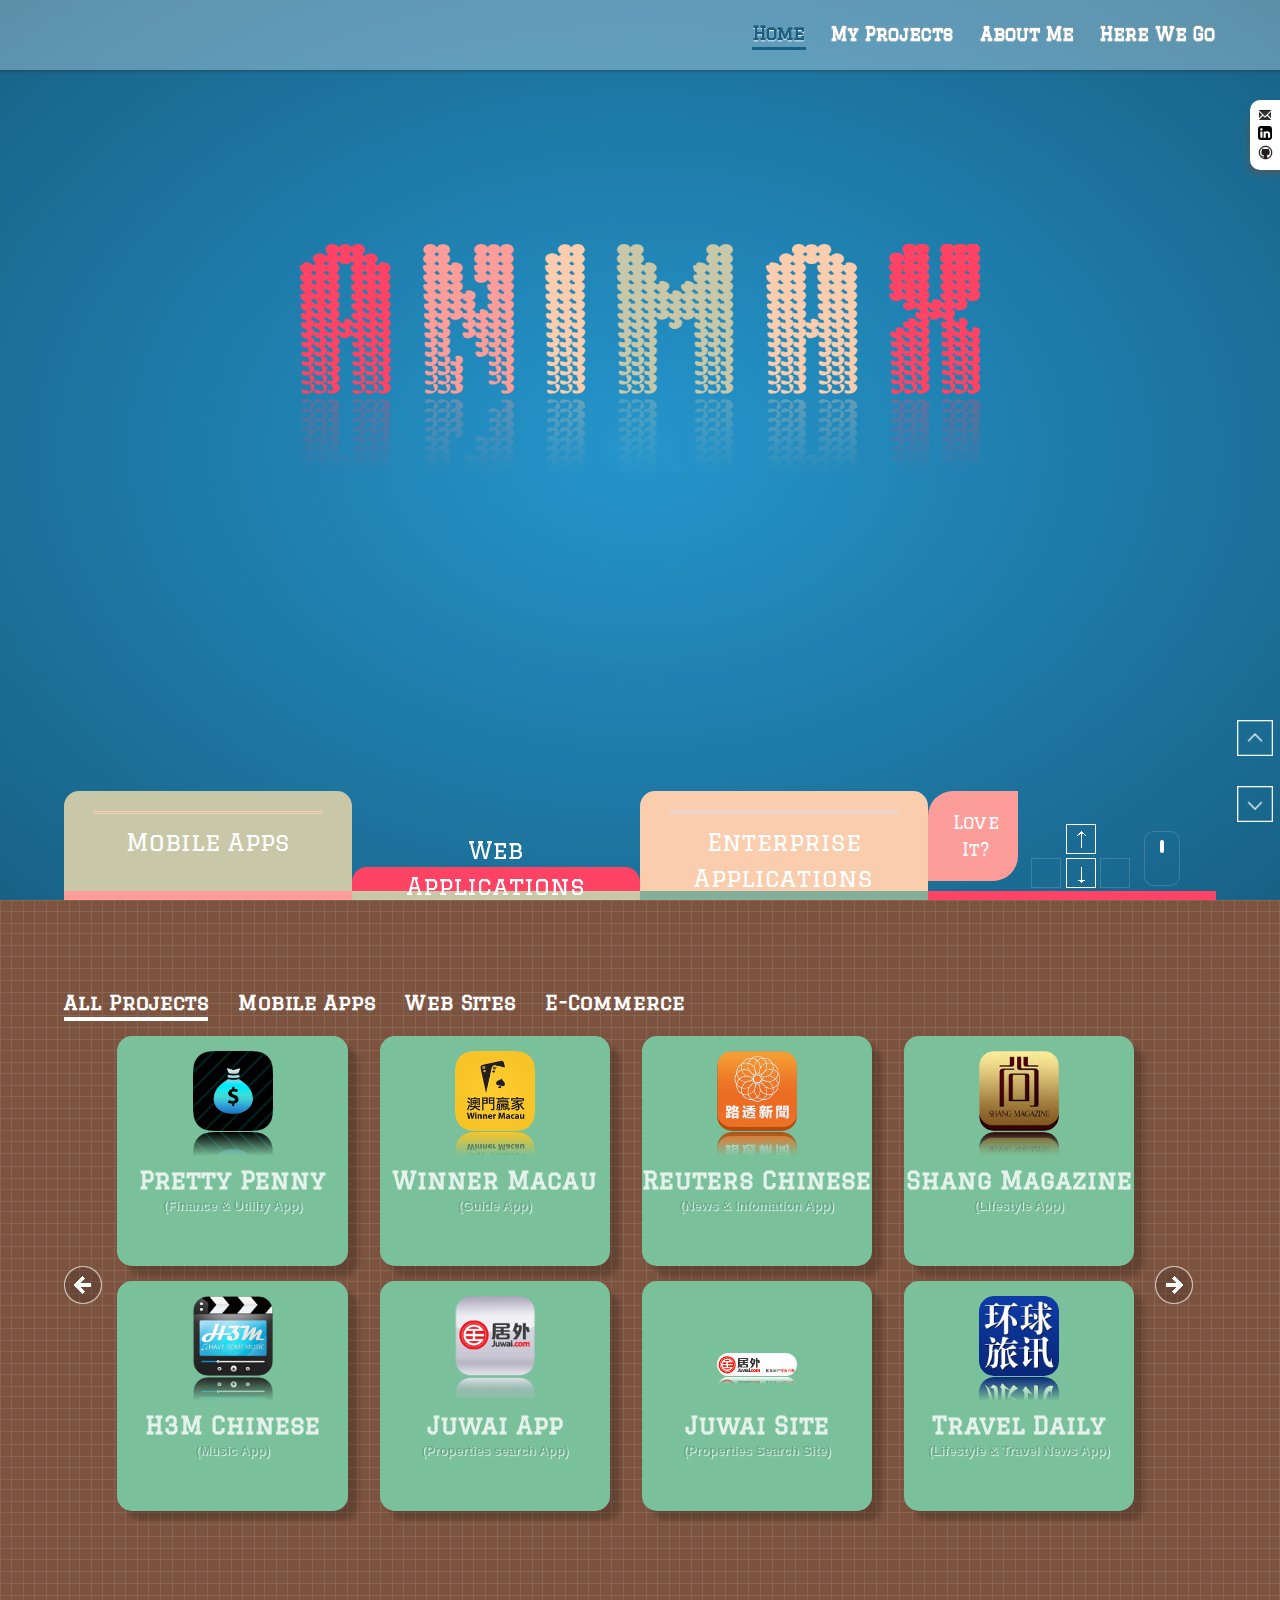
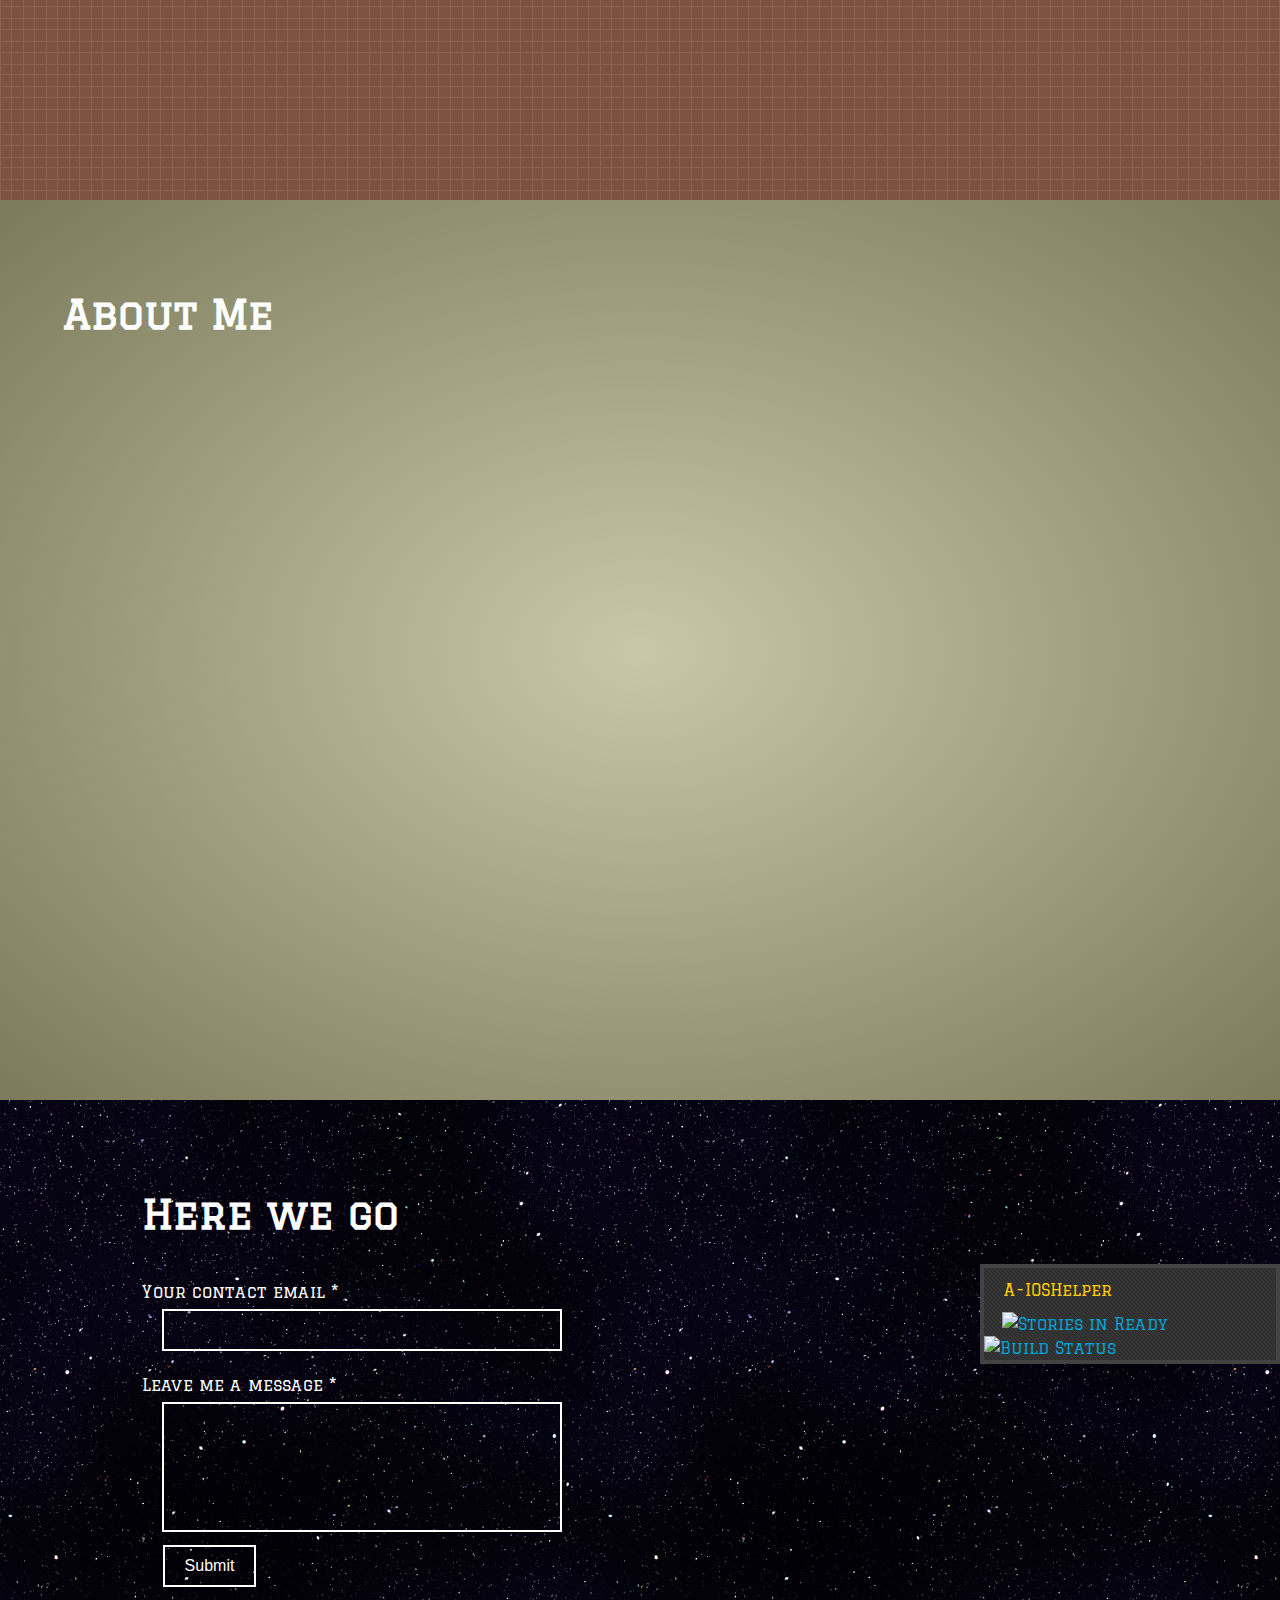
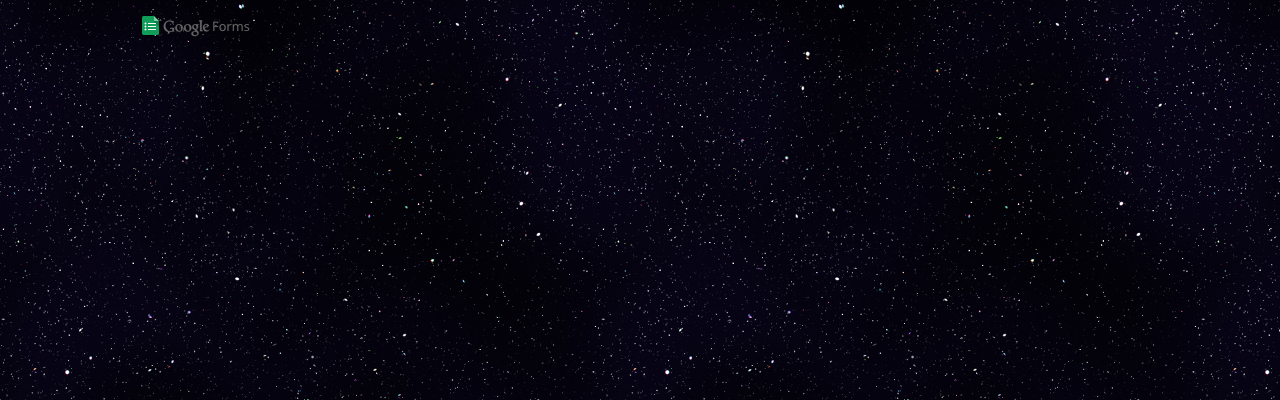
==== index.html @ 611e91fe "Update animaxx website" ====
<!-- Animax! -->
<!DOCTYPE html>
<html>

<head>
    <meta charset="utf-8">
    <title>Animax!</title>
    <meta name="description" content="Software Developer, Animax's individual site">
    <meta name="keywords" content="Developer, iOS, PHP, Asp.net, C#">
    <meta name="viewport" content="width=device-width, initial-scale=1, maximum-scale=1">
    <meta name="author" content="Animax!" />
	
    <link rel="stylesheet" href="css/main.css">
    <link rel="shortcut icon" href="favicon.ico" />

    <script src="js/jquery-1.11.1.min.js"></script>
    <script src="js/jquery.mousewheel.min.js"></script>
    <script src="js/jquery.mixitup.min.js"></script>
    <script src="js/jquery.scrollto.min.js"></script>

    <script src="js/waypoints.min.js"></script>

    <script src="js/main.js"></script>
</head>

<body class="desktop">
    <div id="page-body">
        <header id="page-header">
            <div class="header-bar">
                <div class="container">
                    <div id="thumb-photo" class="animation">
                        <img src="img/thumb.jpg" alt="&#9786">
                    </div>
                    <nav id="site-nav">
                        <ul>
                            <li><a href="#home">Home</a>
                            </li>
                            <li><a href="#works">My Projects</a>
                            </li>
                            <li><a href="#about">About Me</a>
                            </li>
                            <li><a href="#herewego">Here We Go</a>
                            </li>
                        </ul>
                    </nav>
                </div>
            </div>
        </header>
        <section id="home">
            <div class="content">
                <div class="hi">
                    <div class="AnimatrixImage animation">
                        &nbsp;
                    </div>
                    <div class="words animation">
                        &nbsp;&nbsp;
                        <!-- Ur, let me think about a sentence here... -->
                    </div>
                    <div class="clear">
                    </div>
                </div>
                <div class="clear">
                </div>
                <div class="bottomColor">
                    <div class="item animation ItemA">
                        <div class="words">
                            Mobile Apps
                        </div>
                    </div>
                    <div class="item animation ItemB">
                        <div class="words">
                            Web Applications
                        </div>
                    </div>
                    <div class="item animation ItemC">
                        <div class="words">
                            Enterprise Applications
                        </div>
                    </div>
                    <div class="item animation ItemD">
                        <div class="item2">
                            <div class="likeConver">
                               Love It?
                            </div>
                            <div id="fb-root">
                            </div>
                        </div>
                        <div class="animation mouseIcon">
                            &nbsp;
                        </div>
                    </div>
                    <br>
                    <div class="item bottonItemA">
                    </div>
                    <div class="item bottonItemB">
                    </div>
                    <div class="item bottonItemC">
                    </div>
                    <div class="item bottonItemD">
                    </div>
                </div>
            </div>
        </section>
        <section id="works">
            <div class="content">
                <div class="category">
                    <h2 class="filter" data-filter="all"> All Projects </h2>
                    <h2 class="filter" data-filter="category_apps"> Mobile Apps </h2>
                    <h2 class="filter" data-filter="category_webs"> Web Sites </h2>
                    <h2 class="filter" data-filter="category_ecoms"> E-Commerce </h2>
                    <br>
                    <div>
                        <div class="left-arrow">
                        </div>
                        <div class="category-content">
                            <ul class="project-menu">
								<li class="mix category_apps">
									<div link="#detail_pretty_penny">
										<span class="project-icon"><img src="img/Icon/pretty_penny.png"></span>
										<div class="project-content">
											<h2 class="project-main">Pretty Penny</h2>
											<h3 class="project-sub">(Finance & Utility App)</h3>
										</div>
									</div>
								</li>
                                <li class="mix category_apps">
                                    <div link="#detail_winnerMacau">
                                        <span class="project-icon"><img src="img/Icon/winnerMacau.png"></span>
                                        <div class="project-content">
                                            <h2 class="project-main">Winner Macau</h2>
                                            <h3 class="project-sub">(Guide App)</h3>
                                        </div>
                                    </div>
                                </li>
                                <li class="mix category_apps">
                                    <div link="#detail_reuters">
                                        <span class="project-icon"><img src="img/Icon/reuters.png"></span>
                                        <div class="project-content">
                                            <h2 class="project-main">Reuters Chinese</h2>
                                            <h3 class="project-sub">(News & Infomation App)</h3>
                                        </div>
                                    </div>
                                </li>
                                <li class="mix category_apps">
                                    <div link="#detail_shangmagazine">
                                        <span class="project-icon"><img src="img/Icon/shang.png"></span>
                                        <div class="project-content">
                                            <h2 class="project-main">Shang Magazine</h2>
                                            <h3 class="project-sub">(Lifestyle App)</h3>
                                        </div>
                                    </div>
                                </li>
                                <li class="mix category_apps">
                                    <div link="#detail_h3mchinese">
                                        <span class="project-icon"><img src="img/Icon/h3mChinese.png"></span>
                                        <div class="project-content">
                                            <h2 class="project-main">H3M Chinese</h2>
                                            <h3 class="project-sub">(Music App)</h3>
                                        </div>
                                    </div>
                                </li>
                                <li class="mix category_apps">
                                    <div link="#detail_juwaiapp">
                                        <span class="project-icon"><img src="img/Icon/juwai.png"></span>
                                        <div class="project-content">
                                            <h2 class="project-main">Juwai App</h2>
                                            <h3 class="project-sub">(Properties search App)</h3>
                                        </div>
                                    </div>
                                </li>
                                <li class="mix category_webs">
                                    <div link="#detail_juwaisite">
                                        <span class="project-icon"><img src="img/Icon/juwai_com_logo.png"></span>
                                        <div class="project-content">
                                            <h2 class="project-main">Juwai Site</h2>
                                            <h3 class="project-sub">(Properties Search Site)</h3>
                                        </div>
                                    </div>
                                </li>
                                <li class="mix category_apps">
                                    <div link="#detail_traveldaily">
                                        <span class="project-icon"><img src="img/Icon/TravelDaily.png"></span>
                                        <div class="project-content">
                                            <h2 class="project-main">Travel Daily</h2>
                                            <h3 class="project-sub">(Lifestyle & Travel News App)</h3>
                                        </div>
                                    </div>
                                </li>

                                <li class="mix category_apps">
                                    <div link="#detail_koreanapp">
                                        <span class="project-icon"><img src="img/Icon/KoreanNews.png"></span>
                                        <div class="project-content">
                                            <h2 class="project-main">Korean News</h2>
                                            <h3 class="project-sub">(News & Infomation App)</h3>
                                        </div>
                                    </div>
                                </li>

                                <li class="mix category_webs">
                                    <div link="#detail_voisbox">
                                        <span class="project-icon"><img src="img/Icon/voisbox_logo.png"></span>
                                        <div class="project-content">
                                            <h2 class="project-main">VoisBox Site</h2>
                                            <h3 class="project-sub">(Promotion Site)</h3>
                                        </div>
                                    </div>
                                </li>
                                <li class="mix category_apps">
                                    <div link="#detail_chinanews">
                                        <span class="project-icon"><img src="img/Icon/chinaTopNews.png"></span>
                                        <div class="project-content">
                                            <h2 class="project-main">Chinese News</h2>
                                            <h3 class="project-sub">(News App)</h3>
                                        </div>
                                    </div>
                                </li>
                                <li class="mix category_ecoms">
                                    <div link="#detail_paranellosite">
                                        <span class="project-icon"><img src="img/Icon/paranello_logo.png"></span>
                                        <div class="project-content">
                                            <h2 class="project-main">Paranello</h2>
                                            <h3 class="project-sub">(E-Commerce Site)</h3>
                                        </div>
                                    </div>
                                </li>
                                <li class="mix category_ecoms">
                                    <div link="#detail_vateosite">
                                        <span class="project-icon"><img src="img/Icon/vateo_logo.png"></span>
                                        <div class="project-content">
                                            <h2 class="project-main">Vateo</h2>
                                            <h3 class="project-sub">(E-Commerce Site)</h3>
                                        </div>
                                    </div>
                                </li>
                                <li class="mix category_webs">
                                    <div link="#detail_galaxyclub">
                                        <span class="project-icon"><img src="img/Icon/galaxy_club_logo.png"></span>
                                        <div class="project-content">
                                            <h2 class="project-main">Galaxy Club Site</h2>
                                            <h3 class="project-sub">(VIP Event Site)</h3>
                                        </div>
                                    </div>
                                </li>
                                <li class="mix category_webs">
                                    <div link="#detail_juwaiagent">
                                        <span class="project-icon"><img src="img/Icon/juwaagent_logo.png"></span>
                                        <div class="project-content">
                                            <h2 class="project-main">Juwai Agent</h2>
                                            <h3 class="project-sub">(Properties Agent Site)</h3>
                                        </div>
                                    </div>
                                </li>
                                <!--li class="mix category_webs">
						<div link="#test01">
							<span class="project-icon"><img src="img/Icon/goQ_logo.png"></span>
							<div class="project-content">
								<h2 class="project-main">goQ Site</h2>
								<h3 class="project-sub">(Promotion Site)</h3>
							</div>
						</div>
						</li-->
                                <li class="mix category_ecoms">
                                    <div link="#detail_sambasite">
                                        <span class="project-icon"><img src="img/Icon/samba_logo.png"></span>
                                        <div class="project-content">
                                            <h2 class="project-main">Samba</h2>
                                            <h3 class="project-sub">(E-Commerce Site)</h3>
                                        </div>
                                    </div>
                                </li>
                                <li class="mix category_ecoms">
                                    <div link="#detail_gps4buy">
                                        <span class="project-icon"><img src="img/Icon/gps4buy_logo.png"></span>
                                        <div class="project-content">
                                            <h2 class="project-main">GPS 4 Buy</h2>
                                            <h3 class="project-sub">(E-Commerce Site)</h3>
                                        </div>
                                    </div>
                                </li>
                                <li class="mix category_apps">
                                    <div link="#detail_h3mkorean">
                                        <span class="project-icon"><img src="img/Icon/h3mkorean.png"></span>
                                        <div class="project-content">
                                            <h2 class="project-main">H3M Korean</h2>
                                            <h3 class="project-sub">(Music App)</h3>
                                        </div>
                                    </div>
                                </li>
                            </ul>
                        </div>
                        <div class="right-arrow">
                        </div>
                    </div>
                </div>
            </div>
        </section>
        <section id="about">
            <div class="content">
                <h1>About Me</h1>
                <div>
                    <ul class="about-menu">
                        <li action-area="animax-area" style="display:none;">
                           <a href="#">
                           <span class="about-icon">Animax</span>
                            <div class="about-content">
                                <h2 class="about-main">Developer</h2>
                                <h3 class="about-sub">C#, Objective-C, PHP, Android</h3>
                            </div>
                            </a>
                        </li>
                    </ul>
                    <div id="resume-chart-explain">
                        <span style="background-color: #2FBFBF"> &nbsp;&nbsp;&nbsp; </span> &nbsp;21% iOS - Objective-C
                        <br>
                        <span style="background-color: #FFCDAD"> &nbsp;&nbsp;&nbsp; </span> &nbsp;11% Android - Java
                        <br>
                        <span style="background-color: #186185"> &nbsp;&nbsp;&nbsp; </span> &nbsp;22% Asp.net - C#
                        <br>
                        <span style="background-color: #FC9D9A"> &nbsp;&nbsp;&nbsp; </span> &nbsp;18% PHP
                        <br>
                        <span style="background-color: #FE4365"> &nbsp;&nbsp;&nbsp; </span> &nbsp;20% HTML with JavaScript
                        <br>
                        <span style="background-color: #83AF9B"> &nbsp;&nbsp;&nbsp; </span> &nbsp;8% Other - CRM, Facebook Apps, etc
                        <br>
                    </div>
                    <canvas id="resume-chart" width="250" height="250"></canvas>
                </div>
                <div class="resume-display">
                    <div class="area animax-area" resume-start="2007" resume-end="2015">
                        <div class="resume-blocks">
                            <div class="block" resume-start="0" resume-last="1.1" resume-height="40">
                                <p class="resume-main">
                                    .Net Developer
                                </p>
                                <p class="resume-sub">
                                    Windows aplication
                                    <br>Windows mobile
                                    <br>
                                </p>
                            </div>
                            <div class="block" resume-start="1.1" resume-last="1.15" resume-height="70">
                                <p class="resume-main">
                                    .Net Developer
                                </p>
                                <p class="resume-sub">
                                    Asp.net (C#)
                                    <br>Storage Management System
                                    <br>For Factory
                                    <br>Office Automation System
                                </p>
                            </div>
                            <div class="block" resume-start="2.1" resume-last="1" resume-height="50" style="z-index: 1">
                                <p class="resume-main">
                                    My First Outsourcing Studio
                                </p>
                                <p class="resume-sub">
                                    Lightweight CRM, Office Automation System, Mobile Applications
                                </p>
                            </div>
                            <div class="block" resume-start="3" resume-last="0.6" resume-height="55" style="z-index: 1">
                                <p class="resume-main">
                                    Senior developer
                                </p>
                                <p class="resume-sub">
                                    <br>Asp.net, IOS
                                </p>
                            </div>
                            <div class="block" resume-start="2.6" resume-last="1.2" resume-height="100">
                                <p class="resume-main">
                                    Open source project
                                    <br>PHP Framework
                                </p>
                                <p class="resume-sub">
                                    <a href="https://github.com/Animaxx/TF-PHP">TF-Framework</a>
                                </p>
                            </div>
                            <div class="block" resume-start="3.6" resume-last="3" resume-height="45" style="z-index: 10">
                                <p class="resume-main">
                                    Tech team leader and developer
                                </p>
                                <p class="resume-sub">
                                    <br>Developed iOS, Asp.net, PHP Applications in outsourcing company
                                    <br>
                                </p>
                            </div>
                            <div class="block" resume-start="4.9" resume-last="2.3" resume-height="70" style="z-index: 9">
                                <p class="resume-main">
                                    Animax Studio
                                </p>
                                <p class="resume-sub">
                                    iOS & Android Mobile Apps, Enterprise Systems, and Web applications
                                </p>
                            </div>
                            <div class="block" resume-start="6.6" resume-last="1.48" resume-height="40" style="z-index: 10">
                                <p class="resume-main">
                                    Taking Master's degree in US
                                </p>
                                <p class="resume-sub">
                                    Information Technology and Management (ITM) 
                                </p>
                            </div>
                            <div class="block" resume-start="7.0" resume-last="1.08" resume-height="94" style="z-index: 1">
                                <p class="resume-main">
                                    Open source projects
                                </p>
                                <p class="resume-sub">
                                   <a href="https://github.com/Animaxx/A-IOSHelper">A IOS Helper</a>
                                </p>
                            </div>
                        </div>
                        <div class="resume-points">
                        </div>
                    </div>
                </div>
            </div>
        </section>
        <section id="herewego">
            <div class="content">
                <div class="content">
                    <h1>Here we go</h1>
                    <div class="content_form">
                        <div class="leftArea">
                            <div id="googleForm_thanks">
                                The message already submited. <br />
                                Thank you for contact me :)
                            </div>
                            <form action="https://docs.google.com/forms/d/1yEC801BIWiRsrRtVxoDavR455yiQUUojUEimQPjg4wM/formResponse" method="POST" id="ss-form" onsubmit="return submitGoogleForm(this);" target="googleForm_iframe">
                                <ol role="list" class="ss-question-list" style="padding-left: 0">
                                    <div class="ss-form-question errorbox-good" role="listitem">
                                        <div dir="ltr" class="ss-item ss-item-required ss-text"><div class="ss-form-entry">
                                            <label class="ss-q-item-label" for="entry_1172214625"><div class="ss-q-title">Your contact email
                                                <label for="itemView.getDomIdToLabel()" aria-label="(Required field)"></label>
                                                <span class="ss-required-asterisk" aria-hidden="true">*</span></div>
                                                <div class="ss-q-help ss-secondary-text" dir="ltr"></div></label>
                                                <input type="email" name="entry.1172214625" value="" class="ss-q-short" id="entry_1172214625" dir="auto" aria-label="Email  Please enter your email address :)" aria-required="true" required="" title="Please enter your email address :)">
                                            </div></div></div> <div class="ss-form-question errorbox-good" role="listitem">
                                            <div dir="ltr" class="ss-item ss-item-required ss-paragraph-text"><div class="ss-form-entry">
                                                <label class="ss-q-item-label" for="entry_1380897247"><div class="ss-q-title">Leave me a message 
                                                    <label for="itemView.getDomIdToLabel()" aria-label="(Required field)"></label>
                                                    <span class="ss-required-asterisk" aria-hidden="true">*</span></div>
                                                    <div class="ss-q-help ss-secondary-text" dir="ltr"></div></label>
                                                    <textarea name="entry.1380897247" rows="8" cols="0" class="ss-q-long" id="entry_1380897247" dir="auto" aria-label="Leave me a message" aria-required="true" required=""></textarea>
                                                </div></div></div>
                                                <input type="hidden" name="draftResponse" value="[,,&quot;0&quot;]">
                                                <input type="hidden" name="pageHistory" value="0">
                                                <input type="hidden" name="fbzx" value="0">

                                                <div class="ss-item ss-navigate"><table id="navigation-table"><tbody><tr><td class="ss-form-entry goog-inline-block" id="navigation-buttons" dir="ltr">
                                                    <input type="submit" name="submit" value="Submit" id="ss-submit" class="jfk-button jfk-button-action ">
                                                    </td>
                                                </tr>
                                            </tbody>
                                        </table>
                                    </div>
                                    </ol>
                            </form>
                            <div class="google_form_logo"><img src="img/forms_logo_small_dark.png"></div>
                            <div id="submit_area"><iframe name="googleForm_iframe" id="googleForm_iframe" style="display:none;"></iframe></div>
                        </div>
                        <div class="rightArea">
                            <div class="iosHelperBox animation">
                                <div class="title">A-IOSHelper
                                </div>
                                <div class="extensionBoxs">
                                    <span> &nbsp;&nbsp;
                                    <a href="http://waffle.io/animaxx/a-ioshelper" target="_blank"><img src="https://badge.waffle.io/animaxx/a-ioshelper.svg?label=ready&amp;title=Ready" alt="Stories in Ready"></a>
                                    <a href="https://travis-ci.org/Animaxx/A-IOSHelper" target="_blank"><img src="https://travis-ci.org/Animaxx/A-IOSHelper.svg?branch=master" alt="Build Status"></a>
                                    </span>
                                </div>
                                <p class="content animation">This is a scaffold library and the aid of the project is providing all foundation functions for IOS developer to build app easier. 
                                </p>
                                <div class="buttonBoxs animation">
                                    <a href="https://github.com/Animaxx/A-IOSHelper">View On GitHub</a>
                                    <a href="http://animaxx.github.io/A-IOSHelper/">View On Page Site</a>
                                </div>
                            </div>
                        </div>
                    </div>
                </div>
            </div>
        </section>
    </div>
    <div id="sideBar">
        <div class="email">
        </div>
        <div class="linkedin">
        </div>
        <div class="github">
        </div>
    </div>
    <div id="sideNav">
        <div class="animation arrowUp" >
        </div>
        <div class="animation arrowDown">
        </div>
    </div>
    <div id="detail-container">
    </div>
    <div id="black-background">
        <div id="display-container">
        </div>
        <div id="close">
        </div>
    </div>
    <script>
        (function (i, s, o, g, r, a, m) {
            i['GoogleAnalyticsObject'] = r;
            i[r] = i[r] || function () {
                (i[r].q = i[r].q || []).push(arguments)
            }, i[r].l = 1 * new Date();
            a = s.createElement(o), m = s.getElementsByTagName(o)[0];
            a.async = 1;
            a.src = g;
            m.parentNode.insertBefore(a, m)
        })(window, document, 'script', '//www.google-analytics.com/analytics.js', 'ga');
        ga('create', 'UA-43576302-1', 'animaxapps.appspot.com');
        ga('send', 'pageview');
    </script>
</body>

</html>
---- css/main.css ----
/* Author: Animax */

/****** Font **********/

@font-face {
    font-family: 'Press Start 2P';
    font-style: normal;
    font-weight: 400;
    src: local('Press Start 2P'), local('PressStart2P-Regular'), url(../font/PressStart2P-Regular.woff) format('woff');
}
@font-face {
    font-family: 'Graduate';
    font-style: normal;
    font-weight: 400;
    src: local('Graduate'), local('Graduate-Regular'), url(../font/Graduate.woff) format('woff');
}
/****** Global **********/

html {
    font-size: 100%;
    -webkit-text-size-adjust: 100%;
    -ms-text-size-adjust: 100%;
}
body {
    margin: 0;
    -moz-user-select: none;
    -webkit-user-select: none;
    -ms-user-select: none;
    -khtml-user-select: none;
    user-select: none;
}
a:focus {
    outline: thin dotted;
}
a:hover,
a:active {
    outline: 0;
}
h1 {
    font-size: 2em;
    margin: 0.67em 0;
}
h2 {
    font-size: 1.5em;
    margin: 0.83em 0;
}
h3 {
    font-size: 1.17em;
    margin: 1em 0;
}
h4 {
    font-size: 1em;
    margin: 1.33em 0;
}
h5 {
    font-size: 0.83em;
    margin: 1.67em 0;
}
h6 {
    font-size: 0.75em;
    margin: 2.33em 0;
}
b,
strong {
    font-weight: bold;
}
p,
pre {
    margin: 1em 0;
}
pre {
    white-space: pre;
    white-space: pre-wrap;
    word-wrap: break-word;
}
q {
    quotes: none;
}
q:before,
q:after {
    content: '';
    content: none;
}
small {
    font-size: 75%;
}
sub,
sup {
    font-size: 75%;
    line-height: 0;
    position: relative;
    vertical-align: baseline;
}
sup {
    top: -0.5em;
}
sub {
    bottom: -0.25em;
}
menu,
ol,
ul {
    padding: 0 0 0 40px;
}
nav ul,
nav ol {
    list-style: none;
    list-style-image: none;
}
img {
    border: 0;
    -ms-interpolation-mode: bicubic;
}
svg:not(:root) {
    overflow: hidden;
}
figure {
    margin: 0;
}
form {
    margin: 0;
}
fieldset {
    border: 1px solid #c0c0c0;
    margin: 0 2px;
    padding: 0.35em 0.625em 0.75em;
}
button,
input,
select,
textarea {
    font-size: 100%;
    vertical-align: middle;
    margin: 0;
}
button,
input {
    line-height: normal;
}
button[disabled],
input[disabled] {
    cursor: default;
}
button::-moz-focus-inner,
input::-moz-focus-inner {
    border: 0;
    padding: 0;
}
textarea {
    overflow: auto;
    vertical-align: top;
}
table {
    border-collapse: collapse;
    border-spacing: 0;
}
* {
    -moz-box-sizing: border-box;
    -webkit-box-sizing: border-box;
    -ms-box-sizing: border-box;
    box-sizing: border-box;
}
body {
    background: #eee;
    font-family: 'Source Sans Pro', 'Helvetica Neue', Helvetica, Arial, sans-serif;
    font-size: 16px;
    line-height: 1.5;
    -webkit-font-smoothing: antialiased;
}
.hidding {
	display: none;
}
.showing {
	display: black;
}
.container {
    max-width: 1280px;
    width: 90%;
    margin: auto;
    padding: 0;
}
.container:before,
.container:after {
    content: "";
    display: table;
}
.container:after {
    clear: both;
}
.ie6 .container,
.ie7 .container {
    zoom: 1;
}
a {
    text-decoration: none;
    color: #00a1d3;
}
a:hover {
    color: #007aa0;
}
h1 {
    font-size: 40px;
    font-weight: 600;
    margin: 0;
    font-family: 'Graduate', cursive;
}
h2 {
    font-size: 42px;
    font-weight: 400;
    line-height: 1.4;
    color: #FFF;
    margin: 0 0 40px;
    font-family: 'Graduate', 'Leckerli One', cursive;
}
a:focus,
a:active {
    -moz-outline-style: none;
    outline: none;
}
:-moz-placeholder,
::-webkit-input-placeholder {
    color: #666;
    font-style: italic;
    font-weight: 300;
}
section {
    padding-top: 64px;
    min-height: 200px;
    margin-right: auto;
    margin-left: auto;
    font-family: Arial, Helvetica, sans-serif;
    overflow: hidden;
}
body.desktop {
    min-width: 1024px;
    overflow-y: hidden;
}
body.desktop section div.content {
    margin-right: auto;
    margin-left: auto;
    width: 90%;
    max-width: 1280px;
    min-width: 1024px;
}
.clear {
    clear: both;
}
.blurEffect {
    -webkit-filter: blur(1px);
    -moz-filter: blur(1px);
    -o-filter: blur(1px);
    -ms-filter: blur(1px);
    filter: blur(1px);
}
/****** Sidebar **********/

#sideBar {
    position: fixed;
    right: 0;
    top: 100px;
    width: 60px;
    height: 70px;
    margin-right: -30px;
    background-color: #FFF;
    overflow: hidden;
    border-radius: 10px 0 0 10px;
    padding: 8px;
    box-shadow: -7px 9px 10px -7px #565655;
    z-index: 1000;
}
#sideBar .email {
    width: 14px;
    height: 14px;
    background-image: url(../img/glyphicons-halflings.png);
    background-position: -72px 0px;
    cursor: pointer;
}
#sideBar .linkedin {
    margin-top: 4px;
    width: 14px;
    height: 14px;
    background-image: url(../img/linkedin-rect.svg);
    background-size: 100%;
    cursor: pointer;
}
#sideBar .github {
    margin-top: 5px;
    width: 15px;
    height: 15px;
    background-image: url(../img/github.png);
    background-size: 100%;
    cursor: pointer;
}
#sideNav {
    width: 50px;
    height: 150px;
    /*overflow: hidden;*/
    position: fixed;
    right: 0;
    bottom: 30px;
    z-index: 10;
    text-align: center;
}
#sideNav .arrowUp {
    width: 36px;
    height: 36px;
    margin: auto;
    cursor: pointer;
    background-image: url(../img/icon_up.png);
    background-size: 36px 36px;
}
#sideNav .arrowUp:hover {
    background-color: rgba(0, 0, 0, 0.5);
}
#sideNav .arrowDown {
    width: 36px;
    height: 36px;
    margin: 30px auto;
    cursor: pointer;
    background-image: url(../img/icon_down.png);
    background-size: 36px 36px;
}
#sideNav .arrowDown:hover {
    background-color: rgba(0, 0, 0, 0.5);
}
/****** Navigation **********/

#page-header {
    position: fixed;
    top: 0;
    left: 0;
    right: 0;
    z-index: 100;
    -webkit-transition: all 0.2s ease-in-out;
    -moz-transition: all 0.2s ease-in-out;
    transition: all 0.2s ease-in-out;
}
.header-bar {
    background-color: #fff;
    background-color: rgba(255, 255, 255, 0.3);
    position: relative;
    -webkit-box-shadow: 0 1px 3px rgba(34, 25, 25, 0.4);
    -moz-box-shadow: 0 1px 3px rgba(34, 25, 25, 0.4);
    box-shadow: 0 1px 3px rgba(34, 25, 25, 0.4);
}
.header-bar.open #site-nav li a,
.header-bar.open .logo {
    opacity: 0.2;
}
.header-bar.mobile-open {
    height: auto;
}
#thumb-photo {
    float: left;
    margin-top: 10px;
    width: 130px;
	opacity: 0.0;
}
#thumb-photo img {
    width: 50px;
    height: 50px;
    cursor: pointer;
}
#site-nav {
    float: right;
    padding: 20px 0;
}
#site-nav ul {
    margin: 0;
    padding: 0;
}
#site-nav li {
    display: inline-block;
    height: 30px;
    margin-left: 20px;
}
#site-nav li.selected {
    border-bottom: solid 3px #186185;
}
#site-nav li a {
    padding: 0 1px;
    color: #fff;
    text-shadow: 0 1px 1px #fff, 0 0 0 #000;
    font-weight: bold;
    font-size: 18px;
    text-decoration: none;
    font-family: 'Graduate', cursive;
    -webkit-transition: color .2s linear, font-weight .2s linear;
    -moz-transition: color .2s linear, font-weight .2s linear;
    -o-transition: color .2s linear, font-weight .2s linear;
    transition: color .2s linear, font-weight .2s linear;
}
#site-nav li.selected a {
    color: #186185;
}
#site-nav li a:hover {
    color: #18759b;
}
#site-nav li button {
    margin-left: 15px;
}
/**************************************/

#detail-container {
    display: none;
}
#detail-container div.slider {} #black-background {
    display: none;
    background-color: rgba(0, 0, 0, 0.8);
    position: absolute;
    min-width: 1024px;
    width: 100%;
    height: 100%;
    top: 0;
    z-index: 101;
}
#black-background #close {
    top: 53px;
    width: 19px;
    height: 15px;
    right: 30px;
    margin: auto;
    z-index: 200;
    position: absolute;

    background-position: 0px 19px;
    cursor: pointer;
}
body.desktop #black-background #display-container {
    min-width: 1024px;
    width: 100%;
    margin: auto;
    height: 90%;
    overflow: hidden;
    color: #FFF;
    clear: both;
    background-image: url("../img/icon_sliderkey.png");
    background-position: 95% 25%;
    background-size: 105px 35px;
    background-repeat: no-repeat;
}
body.desktop #black-background #display-container section {} body.desktop #black-background #display-container div.shows {
    width: 70%;
    background-color: rgba(0, 0, 0, 0.8);
    float: left;
}
body.desktop #black-background #display-container div.shows div.slider {
    position: relative;
    overflow: auto;
}
body.desktop #black-background #display-container div.shows div.slider ul {
    list-style: none;
    margin-top: 5px;
}
body.desktop #black-background #display-container div.shows div.slider ul li {
    float: left;
    text-align: center;
}
body.desktop #black-background #display-container div.shows div.slider .dots {
    position: absolute;
    left: 0;
    right: 0;
    bottom: 0px;
    padding-bottom: 0;
    margin-bottom: 0;
}
body.desktop #black-background #display-container div.shows div.slider .dots li {
    display: inline-block;
    width: 10px;
    height: 10px;
    margin: 0 4px;
    text-indent: -999em;
    border: 2px solid #fff;
    border-radius: 6px;
    cursor: pointer;
    opacity: .4;
    -webkit-transition: background .5s, opacity .5s;
    -moz-transition: background .5s, opacity .5s;
    transition: background .5s, opacity .5s;
}
body.desktop #black-background #display-container div.shows div.slider .dots li img {
    max-width: 100%;
}
body.desktop #black-background #display-container div.shows div.slider .dots li.active {
    background: #fff;
    opacity: 1;
}
body.desktop #black-background #display-container div.introduction {
    float: left;
    min-height: 200px;
    width: 28%;
}
body.desktop #black-background #display-container div.introduction h3 {
    margin: 0 10px;
    font-family: 'Graduate', cursive;
}
body.desktop #black-background #display-container div.introduction p {
    margin: 5px 10px;
}
body.desktop #black-background #display-container div.introduction ul {
    margin: 0 10px;
    padding: 0 0 0 20px;
}
body.desktop #black-background #display-container div.introduction ul li {
    font-family: Arial, Helvetica, sans-serif;
    font-weight: normal;
    font-size: 16px;
}
#black-background #display-container section {
    padding: 50px 20px;
}
.loading-weather,
.loading-further {
    font-family: 'Press Start 2P', cursive;
    color: #FFF;
    text-align: center;
    margin-top: 10px;
    font-size: 12px;
}
.animation {
    -webkit-backface-visibility: hidden;
    -moz-backface-visibility: hidden;
    -ms-backface-visibility: hidden;
    backface-visibility: hidden;
    -webkit-animation-duration: 1s;
    -webkit-animation-delay: .2s;
    -webkit-animation-timing-function: ease;
    -webkit-animation-fill-mode: both;
    -moz-animation-duration: 1s;
    -moz-animation-delay: .2s;
    -moz-animation-timing-function: ease;
    -moz-animation-fill-mode: both;
    -ms-animation-duration: 1s;
    -ms-animation-delay: .2s;
    -ms-animation-timing-function: ease;
    -ms-animation-fill-mode: both;
    animation-duration: 1s;
    animation-delay: .2s;
    animation-timing-function: ease;
    animation-fill-mode: both;
    -webkit-transition: all .2s linear;
    -moz-transition: all .2s linear;
    -o-transition: all .2s linear;
    transition: all .2s linear;
}
/**************************************/

section#home {
    height: 600px;
    background-image: -moz-radial-gradient(#2595CC, #186185);
    background-image: -webkit-gradient(radial, center center, 0, center center, 220, from(#2595CC), to(#186185));
    background-image: -webkit-radial-gradient(#2595CC, #186185);
    background-image: radial-gradient(#2595CC, #186185);
    background-size: 100% 100%;
    color: #333;
}
section#home .hi {
    padding-top: 180px;
    font-size: 16px;
    font-family: 'Press Start 2P', cursive;
}
section#home .hi img {
    width: 700px;
}
section#home .hi .AnimatrixImage {
    width: 680px;
    height: 150px;
    background-image: url("../img/Animax.png");
    background-position: center;
    background-repeat: no-repeat;
    background-size: 100% 100%;
    margin: auto;
    margin-bottom: 15px;
    -webkit-box-reflect: below 5px -webkit-linear-gradient(transparent,transparent 50%,rgba(0,0,0,0.3));
}
section#home .hi .words {
    margin-top: 10px;
    float: left;
    margin-left: 740px;
    opacity: 0;
    width: 500px;
    color: #FFF;
}
section#home .hi .big {
    font-size: 66px;
    margin-right: 35px;
    font-family: 'Graduate', cursive;
}
section#home .quote {
    margin-left: 700px
}
section#home .icons {
    margin-top: 20px;
    margin-left: 16%;
    padding-bottom: 20px;
}
section#home .icons div.item {
    border: 5px solid #333;
    color: #333;
    overflow: hidden;
    position: relative;
    text-decoration: none;
    float: left;
    -webkit-transform: rotate(-45deg);
    -moz-transform: rotate(-45deg);
    -ms-transform: rotate(-45deg);
    -o-transform: rotate(-45deg);
    transform: rotate(-45deg);
    width: 120px;
    height: 120px;
    border-radius: 25px;
    margin: 25px;
}
section#home .icons div.item p {
    -webkit-transform: rotate(45deg);
    -moz-transform: rotate(45deg);
    -ms-transform: rotate(45deg);
    -o-transform: rotate(45deg);
    transform: rotate(45deg);
    text-align: center;
    vertical-align: middle;
    font-weight: bold;
    margin: 28px;
    font-size: 36px;
}
section#home .icons div.php_icon p {
    font-size: 32px;
}
section#home .bottomColor div.item {
    width: 25%;
    height: 100px;
    float: left;
    opacity: 0.0;
    -webkit-transition: background-color .2s linear;
    -moz-transition: background-color .2s linear;
    -o-transition: background-color .2s linear;
    transition: background-color .2s linear;
}
section#home .bottomColor div.item .words {
    width: 80%;
    margin: 20px auto 25px auto;
    text-align: center;
    padding-top: 10px;
    font-family: 'Graduate', cursive;
    /*font-family: 'Press Start 2P', cursive;*/
    font-size: 24px;
    color: #FFF;
    border-top: #FFF double 3px;
    cursor: pointer;
}
section#home .bottomColor div.item div.project {
    padding: 5px 0 5px 10px;
    margin-bottom: 15px;
    width: 300px;
    height: 35px;
    clear: both;
}
section#home .bottomColor div.item div.project:hover {} section#home .bottomColor div.item div.project div.icon {
    width: 35px;
}
section#home .bottomColor div.item div.project div.icon img {
    margin-left: 5px;
    margin-top: 5px;
    width: 25px;
    float: left;
}
section#home .bottomColor div.item div.project:hover div.icon img {
    margin-left: 0px;
    margin-top: 0px;
    width: 35px;
    float: left;
}
section#home .bottomColor div.item div.project div.sub {
    float: left;
    font-size: 14px;
    height: 35px;
    line-height: 35px;
    margin-left: 10px;
}
section#home .bottomColor div.item div.project:hover div.sub {
    margin-left: 5px;
    color: #2676ac;
}
section#home .bottomColor div.ItemA {
    background-color: rgb(200, 200, 169);
    border-radius: 15px 15px 0 0;
    cursor: pointer;
}
section#home .bottomColor div.ItemA:hover {
    background-color: rgb(249, 205, 173);
}
section#home .bottomColor div.ItemA .words {
    border-top-color: rgb(249, 205, 173);
    -webkit-transition: all .2s linear;
    -moz-transition: all .2s linear;
    -o-transition: all .2s linear;
    transition: all .2s linear;
}
section#home .bottomColor div.ItemA:hover .words {
    border-top-color: rgb(200, 200, 169);
}
section#home .bottomColor div.ItemA .weatherConver {
    width: 100%;
    text-align: center;
    margin-top: 25%;
    height: 80%;
}
section#home .bottomColor div.ItemB {
    background-color: rgb(254, 67, 101);
    border-radius: 15px 15px 0 0;
    height: 24px;
    margin-top: 76px;
}
section#home .bottomColor div.ItemB:hover {
    background-color: rgb(252, 157, 154);
}
section#home .bottomColor div.ItemB .words {
    margin-top: -45px;
    border-top: none;
    border-bottom: #FFF double 3px;
    padding-bottom: 15px;
}
section#home .bottomColor div.ItemC {
    background-color: rgb(249, 205, 173);
    border-radius: 15px 15px 0 0;
}
section#home .bottomColor div.ItemC:hover {
    background-color: #DDD;
}
section#home .bottomColor div.ItemC .words {
    border-top-color: #DDD;
    -webkit-transition: all .2s linear;
    -moz-transition: all .2s linear;
    -o-transition: all .2s linear;
    transition: all .2s linear;
}
section#home .bottomColor div.ItemC:hover .words {
    border-top-color: rgb(249, 205, 173);
}
section#home .bottomColor div.ItemD {
    overflow: hidden;
}
section#home .bottomColor div.ItemD .q1 {
    height: 110px;
    background-color: rgb(131, 175, 155);
    width: 100%;
    padding-top: 18px;
    border-radius: 15px 15px 0 0;
    -webkit-transition: background-color .2s linear;
    -moz-transition: background-color .2s linear;
    -o-transition: background-color .2s linear;
    transition: background-color .2s linear;
}
section#home .bottomColor div.ItemD .q1:hover {
    background-color: rgb(200, 200, 169);
}
section#home .bottomColor div.ItemD .q1 .flip-clock-wrapper ul li a div div.inn {
    color: rgb(131, 175, 155);
    background-color: rgb(249, 205, 173);
    text-shadow: 0 1px 2px #333;
    -webkit-transition: all .2s linear;
    -moz-transition: all .2s linear;
    -o-transition: all .2s linear;
    transition: all .2s linear;
}
section#home .bottomColor div.ItemD .q1:hover .flip-clock-wrapper ul li a div div.inn {
    color: rgb(252, 157, 154);
    background-color: rgb(131, 175, 155);
}
section#home .bottomColor div.ItemD .item2 {
    height: 90px;
    float: left;
    background-color: rgb(252, 157, 154);
    width: 90px;
    border-radius: 25px 0 25px 0;
    -webkit-transition: background-color .2s linear;
    -moz-transition: background-color .2s linear;
    -o-transition: background-color .2s linear;
    transition: background-color .2s linear;
}
section#home .bottomColor div.ItemD .item2 .likeConver {
    padding-left: 25px;
    padding-top: 20%;
    font-size: 18px;
    color: #FFF;
    font-family: 'Graduate', cursive;
    width: 70px;
    text-align: center;
    cursor: pointer;
    -webkit-transition: background-color .2s linear;
    -moz-transition: background-color .2s linear;
    -o-transition: background-color .2s linear;
    transition: background-color .2s linear;
}
section#home .bottomColor div.ItemD .item2:hover {
    background-color: rgb(200, 200, 169);
}
section#home .bottomColor div.ItemD .mouseIcon {
    margin: 30px 0 0 100px;
    width: 159px;
    height: 71px;
    background-image: url("../img/icon_homekey.png");
    background-position: center;
    background-repeat: no-repeat;
    background-size: 100% 100%;
}
section#home .bottomColor div.ItemD .q3 {
    /*height: 110px;
  background-color: #6BBEF2;
  width: 500px;*/
}
section#home .bottomColor div.bottonItemA {
    /*background-color: #e74c2e;*/
    background-color: rgb(252, 157, 154);
}
section#home .bottomColor div.bottonItemB {
    /*background-color: #f2c230;*/
    background-color: rgb(200, 200, 169);
}
section#home .bottomColor div.bottonItemC {
    /*background-color: #2fbfbf;*/
    background-color: rgb(131, 175, 155);
}
section#home .bottomColor div.bottonItemD {
    /*background-color: #203880;*/
    background-color: rgb(254, 67, 101);
}
/**************************************/

section#works {
    height: 600px;
    /*background-color: rgb(249, 205, 173);*/
    background: #7C533F url("../img/backgroup_1.png");
    color: #FFF;
}
section#works h2 {
    font-size: 20px;
    font-weight: bold;
    margin: 0 30px 15px 0;
    padding: 0;
    cursor: pointer;
    float: left;
}
section#works div.content {
    padding-top: 25px;
}
section#works div.category div {
    height: 0px;
    width: 100%;
    overflow: hidden;
}
section#works div.category div.workItem {
    height: 100%;
    overflow: auto;
    border-radius: 5px;
    width: 100px;
    margin-left: 5px;
    float: left;
    padding: 5px;
    -webkit-transition: background-color .3s linear;
    -moz-transition: background-color .3s linear;
    -o-transition: background-color .3s linear;
    transition: background-color .3s linear;
}
section#works div.category li.mix {
    display: none;
    opacity: 0;
}
section#works div.category div.workItem:hover {
    background-color: rgba(131, 175, 155, 0.5);
    ;
}
section#works div.category .left-arrow {
    float: left;
    z-index: 60;
    height: 38px;
    width: 38px;
    margin-top: 20%;
    margin-right: 5px;
    background-image: url(../img/arrows.png);
}
section#works div.category .right-arrow {
    float: left;
    z-index: 60;
    background-position: 100% 0;
    height: 38px;
    width: 38px;
    margin-right: 5px;
    margin-top: 20%;
    background-image: url(../img/arrows.png);
}
section#works div.category .left-arrow:hover {
    background-position: 0 50%;
}
section#works div.category .right-arrow:hover {
    background-position: 100% 50%;
}
section#works div.category .category-content {
    float: left;
    padding: 0;
    margin: 0px auto;
    width: 91%;
    height: 485px;
    overflow: hidden;
}
section#works div.category .project-menu {
    padding: 0;
    margin: 0px auto;
    width: 100%;
    height: 500px;
}
section#works div.category .project-icon {
    font-family: 'WebSymbolsRegular', cursive;
    font-size: 60px;
    color: #ddd;
    text-shadow: 1px 0px 1px rgba(255, 255, 255, 0.8);
    line-height: 150px;
    position: absolute;
    width: 100%;
    height: 50%;
    left: 0px;
    top: 0px;
    text-align: center;
    -webkit-transition: all 200ms linear;
    -moz-transition: all 200ms linear;
    -o-transition: all 200ms linear;
    -ms-transition: all 200ms linear;
    transition: all 200ms linear;
}
section#works div.category .project-icon img {
    margin-top: 10px;
    overflow: hidden;
    border-radius: 15px;
    width: 80px;
    -webkit-box-reflect: below 1px -webkit-gradient(linear, 0 0, 0 100%, from(transparent), color-stop(.7, transparent), to(white));
}
section#works div.category .project-content {
    position: absolute;
    left: 0px;
    width: 100%;
    height: 50%;
    top: 55%;
    height: 300px;
}
section#works div.category h2.project-main {
    font-size: 30px;
    opacity: 0.8;
    font-size: 24px;
    text-align: center;
    margin: 0 0 0 0;
    width: 100%;
    color: #FFF;
    -webkit-transition: all 200ms linear;
    -moz-transition: all 200ms linear;
    -o-transition: all 200ms linear;
    -ms-transition: all 200ms linear;
    transition: all 200ms linear;
}
section#works div.category h2.active {
    border-bottom: #FFF solid 4px;
}
section#works div.category .project-sub {
    text-align: center;
    font-size: 13px;
    color: #63A686;
    text-shadow: 1px 1px 1px #fff;
    line-height: 20px;
    opacity: 0.8;
    -webkit-transition: all 200ms linear;
    -moz-transition: all 200ms linear;
    -o-transition: all 200ms linear;
    -ms-transition: all 200ms linear;
    transition: all 200ms linear;
}
section#works div.category .project-menu li {
    width: 22%;
    height: 230px;
    padding-bottom: 0px;
    margin-bottom: 15px;
    margin-right: 2%;
    margin-left: 1%;
    overflow: hidden;
    position: relative;
    float: left;
    background-color: rgba(121, 204, 165, 0.9);
    color: #666;
    border-radius: 15px;
    -webkit-box-shadow: 10px 10px 5px rgba(0, 0, 0, 0.2);
    -moz-box-shadow: 10px 10px 5px rgba(0, 0, 0, 0.2);
    box-shadow: 10px 10px 5px rgba(0, 0, 0, 0.2);
    -webkit-transition: all 300ms linear;
    -moz-transition: all 300ms linear;
    -o-transition: all 300ms linear;
    -ms-transition: all 300ms linear;
    transition: all 300ms linear;
}
section#works div.category .project-menu li {} section#works div.category .project-menu li:last-child {
    margin-right: 0px;
}
section#works div.category .project-menu li a {
    text-align: left;
    width: 100%;
    height: 100%;
    display: block;
    color: #333;
    position: relative;
}
section#works div.category .project-menu li:hover {
    background: #CCA88E;
}
section#works div.category .project-menu li:hover .project-icon {
    color: #afa379;
    opacity: 0.6;
    -webkit-animation: moveFromLeft 400ms ease;
    -moz-animation: moveFromLeft 400ms ease;
    -ms-animation: moveFromLeft 400ms ease;
}
section#works div.category .project-menu li:hover .project-main {
    color: #000;
    -webkit-animation: moveFromRight 300ms ease;
    -moz-animation: moveFromRight 300ms ease;
    -ms-animation: moveFromRight 300ms ease;
}
section#works div.category .project-menu li:hover .project-sub {
    color: #7F5332;
    -webkit-animation: moveFromBottom 500ms ease;
    -moz-animation: moveFromBottom 500ms ease;
    -ms-animation: moveFromBottom 500ms ease;
}
/**************************************/

section#about {
    height: 600px;
    background-image: -moz-radial-gradient(#c8c8a9, #7B7B5C);
    background-image: -webkit-gradient(radial, center center, 0, center center, 220, from(#c8c8a9), to(#7B7B5C));
    background-image: -webkit-radial-gradient(#c8c8a9, #7B7B5C);
    background-image: radial-gradient(#c8c8a9,#7B7B5C);
    color: #FFF;
    width: 100%;
    overflow: hidden;
}
section#about h1{
    margin-top: 20px;
}
section#about .about-menu {
    padding: 0;
    margin: 20px 0;
    width: 200px;
    height: 200px;
}
section#about .about-menu li {
    width: 200px;
    height: 200px;
    border: 10px solid #f6f6f6;
    overflow: hidden;
    position: relative;
    float: left;
    background: #fff;
    margin-right: 120px;
    -webkit-box-shadow: 1px 1px 2px rgba(0, 0, 0, 0.2);
    -moz-box-shadow: 1px 1px 2px rgba(0, 0, 0, 0.2);
    box-shadow: 1px 1px 2px rgba(0, 0, 0, 0.2);
    -webkit-border-radius: 125px;
    -moz-border-radius: 125px;
    border-radius: 125px;
    -webkit-transition: all 400ms linear;
    -moz-transition: all 400ms linear;
    -o-transition: all 400ms linear;
    -ms-transition: all 400ms linear;
    transition: all 400ms linear;
}
section#about .about-menu li:last-child {
    margin-right: 0px;
}
section#about .about-menu li a {
    text-align: left;
    width: 100%;
    height: 100%;
    display: block;
    color: #333;
    position: relative;
}
section#about .about-icon {
    font-family: 'WebSymbolsRegular', cursive;
    font-size: 40px;
    color: #AAA;
    ;
    line-height: 60px;
    position: absolute;
    width: 100%;
    height: 60px;
    left: 0px;
    top: 10px;
    text-align: center;
    -webkit-transition: all 400ms linear;
    -moz-transition: all 400ms linear;
    -o-transition: all 400ms linear;
    -ms-transition: all 400ms linear;
    transition: all 400ms linear;
}
section#about .about-main {
    font-size: 24px;
    position: absolute;
    top: 80px;
    height: 80px;
    width: 170px;
    left: 50%;
    margin-left: -85px;
    opacity: 0.8;
    text-align: center;
    color: #CCC;
}
section#about .about-sub {
    text-align: center;
    color: #000;
    font-size: 26px;
    position: absolute;
    height: 80px;
    width: 170px;
    left: 50%;
    margin-left: -85px;
    top: 60px;
    opacity: 0;
    -webkit-transition: all 400ms linear;
    -moz-transition: all 400ms linear;
    -o-transition: all 400ms linear;
    -ms-transition: all 400ms linear;
    transition: all 400ms linear;
}
section#about .about-menu li:hover {
    background: #f7f7f7;
    border-color: #fff;
    -webkit-transform: rotate(360deg);
    -moz-transform: rotate(360deg);
    -o-transform: rotate(360deg);
    -ms-transform: rotate(360deg);
    transform: rotate(360deg);
}
section#about .about-menu li:hover .about-icon {
    color: #555;
    font-size: 50px;
}
section#about .about-menu li:hover .about-main {
    display: none;
}
section#about .about-menu li:hover .about-sub {
    opacity: 0.8;
    top: 60px;
    font-size: 20px;
    color: #999;
    font-style: italic;
}
section#about div.resume-display {
    margin-top: 50px;
}
section#about div.resume-display .area {
    /*display: none;*/
    width: 0;
    height: 180px;
    border-bottom: dashed #FFF 4px;
}
section#about #resume-chart {
    width: 250px;
    height: 250px;
    float: right;
    margin-top: -260px;
}
section#about #resume-chart-explain {
    width: 230px;
    height: 300px;
    float: right;
    margin-top: -210px;
    font-size: 12px;
    margin-left: 20px;
    opacity: 0.00;
}
section#about #opensource-project-button {
    width: 200px;
    height: 200px;
}


section#about div.resume-display div.resume-blocks {
    position: absolute;
}
section#about div.resume-display div.resume-blocks .block {
    display: none;
    font-size: 12px;
    padding-top: 5px;
    overflow: hidden;
    box-shadow: 4px 4px 8px rgba(0, 0, 0, .3);
}
section#about div.resume-display div.resume-blocks .block .resume-main {
    margin: 0 5px;
    font-weight: bold;
}
section#about div.resume-display div.resume-blocks .block .resume-sub {
    margin: 0 5px;
    font-size: 10px;
}
section#about div.resume-display div.resume-blocks .block .resume-sub a {
    font-weight: bold;
    color: #000;
    text-decoration: underline;
}
section#about div.resume-display div.resume-points {} section#about div.resume-display div.resume-points .resume-point {
    width: 0;
    height: 0;
    border: 5px solid #fff;
    border-radius: 6px;
    position: absolute;
    margin-top: 172px;
}
/**************************************/

/*section#herewego {
//    background-color: #FC9D9A;
    height: 600px;
    background: #FFF url("../img/backgroup_0.png");
    color: #000;

    -webkit-backface-visibility: hidden;
    -moz-backface-visibility: hidden;
    -ms-backface-visibility: hidden;
    backface-visibility: hidden;
    -webkit-animation-duration: 3.0s;
    -webkit-animation-delay: 0.5s;
    -webkit-animation-timing-function: ease;
    -webkit-animation-fill-mode: both;
    -moz-animation-duration: 3.0s;
    -moz-animation-delay: 0.5s;
    -moz-animation-timing-function: ease;
    -moz-animation-fill-mode: both;
    -ms-animation-duration: 3.0s;
    -ms-animation-delay: 0.5s;
    -ms-animation-timing-function: ease;
    -ms-animation-fill-mode: both;
    animation-duration: 3.0s;
    animation-delay: 0.5s;
    animation-timing-function: ease;
    animation-fill-mode: both;
    -webkit-transition: all 3.0s linear;
    -moz-transition: all 3.0s linear;
    -o-transition: all 3.0s linear;
    transition: all 3.0s linear;
}*/
section#herewego {
    color: #FFF;

    background-image: url("../img/starfield.jpg");
    background-position: 0px 0px;
    background-repeat: repeat;

    -webkit-animation: move 700s linear infinite;
    -moz-animation: move 700s linear infinite;
    -ms-animation: move 700s linear infinite;
    -o-animation: move 700s linear infinite;
    animation: move 700s linear infinite; 
}
    @-webkit-keyframes move {
        from {background-position:0% 0%;}
        to {background-position: 6000px 0%;}
    }
    @-moz-keyframes move {
        from {background-position:0% 0%;}
        to {background-position: 6000px 0%;}
    }
    @-ms-keyframes move {
        from {background-position:0% 0%;}
        to {background-position: 6000px 0%;}
    }
    @keyframes move {
        from {background-position:0% 0%;}
        to {background-position: 6000px 0%;}
    }
section#herewego input, 
section#herewego textarea {
    background: transparent;
    border: solid 2px #FFF;
    -moz-border-radius: 0;
    -webkit-border-radius: 0;
    border-radius: 0;
    -webkit-appearance: none;
    padding: 10px 20px;
    color: #FFF;
    resize: none;
    margin-bottom: 12px;
}
section#herewego input#entry_1172214625 {
    width: 400px;
    margin-top: 5px;
}
section#herewego .leftArea {
    float: left;
    width: 450px;
}
section#herewego .rightArea {
    float: right;
    width: 500px;
}
    section#herewego .rightArea .iosHelperBox,
    section#herewego .rightArea .tfphpBox {
        width: 300px;
        height: 100px;
        background: url(../img/nav-bg.gif) #353535;
        border: 4px solid #434343;
        position: absolute;
        right: 0;
        margin-right: -0px;
        overflow: hidden;
    }
        section#herewego .rightArea .tfphpBox {
            margin-top: 200px;
        }
        section#herewego .rightArea div .title {
            color: #ffcc00;
            margin-left: 20px;
            margin-top: 10px;
        }
        section#herewego .rightArea div .extensionBoxs {
            margin-top: 10px;
        }
        section#herewego .rightArea div .content {
            opacity: 0.0;
            margin: 5px 0px 0px 20px;
            width: 410px;
            color: #d7cfbe;
            font-family: 'OpenSansLight', "Helvetica Neue", Helvetica, Arial, sans-serif;
            font-weight: normal;
            font-size: 18px;
        }
        section#herewego .rightArea div .buttonBoxs {
            opacity: 0.0;
            padding-left: 20px;
        }
        section#herewego .rightArea div .buttonBoxs a {
            color: white;
            border: 1px solid #5d910b;
            background: -webkit-gradient(linear, 50% 0%, 50% 100%, color-stop(0%, #93bd20), color-stop(100%, #659e10));
            background: -webkit-linear-gradient(#93bd20, #659e10);
            background: -moz-linear-gradient(#93bd20, #659e10);
            background: -o-linear-gradient(#93bd20, #659e10);
            background: -ms-linear-gradient(#93bd20, #659e10);
            background: linear-gradient(#93bd20, #659e10);
            -moz-border-radius: 2px;
            -webkit-border-radius: 2px;
            -o-border-radius: 2px;
            -ms-border-radius: 2px;
            -khtml-border-radius: 2px;
            border-radius: 2px;
            -moz-box-shadow: inset 0px 1px 0px rgba(255, 255, 255, 0.3), 0px 3px 7px rgba(0, 0, 0, 0.7);
            -webkit-box-shadow: inset 0px 1px 0px rgba(255, 255, 255, 0.3), 0px 3px 7px rgba(0, 0, 0, 0.7);
            -o-box-shadow: inset 0px 1px 0px rgba(255, 255, 255, 0.3), 0px 3px 7px rgba(0, 0, 0, 0.7);
            box-shadow: inset 0px 1px 0px rgba(255, 255, 255, 0.3), 0px 3px 7px rgba(0, 0, 0, 0.7);
            background-color: #93bd20;
            padding: 8px 10px;
            line-height: 14px;
            font-size: 14px;
            display: inline-block;
            text-align: center;
        }
            section#herewego .rightArea div .buttonBoxs a:hover {
              background: -webkit-gradient(linear, 50% 0%, 50% 100%, color-stop(0%, #749619), color-stop(100%, #527f0e));
              background: -webkit-linear-gradient(#749619, #527f0e);
              background: -moz-linear-gradient(#749619, #527f0e);
              background: -o-linear-gradient(#749619, #527f0e);
              background: -ms-linear-gradient(#749619, #527f0e);
              background: linear-gradient(#749619, #527f0e);
              background-color: #659e10;
              border: 1px solid #527f0e;
              -moz-box-shadow: inset 0px 1px 1px rgba(0, 0, 0, 0.2), 0px 1px 0px rgba(0, 0, 0, 0);
              -webkit-box-shadow: inset 0px 1px 1px rgba(0, 0, 0, 0.2), 0px 1px 0px rgba(0, 0, 0, 0);
              -o-box-shadow: inset 0px 1px 1px rgba(0, 0, 0, 0.2), 0px 1px 0px rgba(0, 0, 0, 0);
              box-shadow: inset 0px 1px 1px rgba(0, 0, 0, 0.2), 0px 1px 0px rgba(0, 0, 0, 0);
            }
            section#herewego .rightArea .iosHelperBox:hover,
            section#herewego .rightArea .tfphpBox:hover {
                width: 500px;
                height: 180px;
                font-size: 20px;
            }
            section#herewego .rightArea .iosHelperBox:hover .title,
            section#herewego .rightArea .tfphpBox:hover .title{
                float: left;
            }
            section#herewego .rightArea .iosHelperBox:hover .extensionBoxs,
            section#herewego .rightArea .tfphpBox:hover .extensionBoxs{
                margin-top: 12px;
            }
            section#herewego .rightArea .iosHelperBox:hover .content,
            section#herewego .rightArea .tfphpBox:hover .content{
                opacity: 1.0;
                display: block;
            }
            section#herewego .rightArea .iosHelperBox:hover .buttonBoxs,
            section#herewego .rightArea .tfphpBox:hover .buttonBoxs{
                opacity: 1.0;
                display: block;
            }




section#herewego h1{
    margin: 20px;
}
section#herewego div.content_form {
    font-family: 'Graduate', cursive;
    padding-top: 0px;
}
section#herewego div.content_form div.line {
    width: 100%;
    height: 40px;
    margin-left: 50px;
    line-height: 40px;
}
section#herewego div.content_form div.multiline {
    width: 100%;
    height: 140px;
    margin-left: 50px;
    line-height: 40px;
}
section#herewego div.content_form div.first_column {
    width: 235px;
    float: left;
}
section#herewego div.content_form div.second_column {
    float: left;
}
section#herewego div.content_form input[type=text] {
    width: 400px;
    height: 30px;
    margin-top: 5px;
}
section#herewego div.content_form textarea {
    width: 400px;
    height: 130px;
    margin-top: 5px;
}
section#herewego div.content_form button {
    width: 100px;
    height: 30px;
    color: #FFF;
    background: rgb(252, 157, 154);
}
section#herewego div.content_form .require {
    color: #F00;
}
section#herewego li.ss-choice-item {
    display: inline;
    list-style-type: none;
}
section#herewego div.content_form {
    margin-left: 20px;
}
section#herewego input.ss-q-short {
    margin-left: 20px;
}
section#herewego textarea {
    margin-left: 20px;
}
section#herewego #ss-submit {
    margin-left: 20px;
}
section#herewego .ss-q-title {
    margin-top: 10px;
}
section#herewego #googleForm_thanks {
    margin-top: 10px;
    margin-bottom: 20px;
    display: none;
}
section#herewego #submit_area {
    display: none;
}
/****** Animation **********/

@-webkit-keyframes bounce {
  0%, 20%, 53%, 80%, 100% {
    -webkit-transition-timing-function: cubic-bezier(0.215, 0.610, 0.355, 1.000);
            transition-timing-function: cubic-bezier(0.215, 0.610, 0.355, 1.000);
    -webkit-transform: translate3d(0,0,0);
            transform: translate3d(0,0,0);
  }

  40%, 43% {
    -webkit-transition-timing-function: cubic-bezier(0.755, 0.050, 0.855, 0.060);
            transition-timing-function: cubic-bezier(0.755, 0.050, 0.855, 0.060);
    -webkit-transform: translate3d(0, -30px, 0);
            transform: translate3d(0, -30px, 0);
  }

  70% {
    -webkit-transition-timing-function: cubic-bezier(0.755, 0.050, 0.855, 0.060);
            transition-timing-function: cubic-bezier(0.755, 0.050, 0.855, 0.060);
    -webkit-transform: translate3d(0, -15px, 0);
            transform: translate3d(0, -15px, 0);
  }

  90% {
    -webkit-transform: translate3d(0,-4px,0);
            transform: translate3d(0,-4px,0);
  }
}

@keyframes bounce {
  0%, 20%, 53%, 80%, 100% {
    -webkit-transition-timing-function: cubic-bezier(0.215, 0.610, 0.355, 1.000);
            transition-timing-function: cubic-bezier(0.215, 0.610, 0.355, 1.000);
    -webkit-transform: translate3d(0,0,0);
            transform: translate3d(0,0,0);
  }

  40%, 43% {
    -webkit-transition-timing-function: cubic-bezier(0.755, 0.050, 0.855, 0.060);
            transition-timing-function: cubic-bezier(0.755, 0.050, 0.855, 0.060);
    -webkit-transform: translate3d(0, -30px, 0);
            transform: translate3d(0, -30px, 0);
  }

  70% {
    -webkit-transition-timing-function: cubic-bezier(0.755, 0.050, 0.855, 0.060);
            transition-timing-function: cubic-bezier(0.755, 0.050, 0.855, 0.060);
    -webkit-transform: translate3d(0, -15px, 0);
            transform: translate3d(0, -15px, 0);
  }

  90% {
    -webkit-transform: translate3d(0,-4px,0);
            transform: translate3d(0,-4px,0);
  }
}

.bounce {
  -webkit-animation-name: bounce;
          animation-name: bounce;
  -webkit-transform-origin: center bottom;
      -ms-transform-origin: center bottom;
          transform-origin: center bottom;
}

@-webkit-keyframes flash {
  0%, 50%, 100% {
    opacity: 1;
  }

  25%, 75% {
    opacity: 0;
  }
}

@keyframes flash {
  0%, 50%, 100% {
    opacity: 1;
  }

  25%, 75% {
    opacity: 0;
  }
}

.flash {
  -webkit-animation-name: flash;
          animation-name: flash;
}

@-webkit-keyframes pulse {
  0% {
    -webkit-transform: scale3d(1, 1, 1);
            transform: scale3d(1, 1, 1);
  }

  50% {
    -webkit-transform: scale3d(1.05, 1.05, 1.05);
            transform: scale3d(1.05, 1.05, 1.05);
  }

  100% {
    -webkit-transform: scale3d(1, 1, 1);
            transform: scale3d(1, 1, 1);
  }
}

@keyframes pulse {
  0% {
    -webkit-transform: scale3d(1, 1, 1);
            transform: scale3d(1, 1, 1);
  }

  50% {
    -webkit-transform: scale3d(1.05, 1.05, 1.05);
            transform: scale3d(1.05, 1.05, 1.05);
  }

  100% {
    -webkit-transform: scale3d(1, 1, 1);
            transform: scale3d(1, 1, 1);
  }
}

.pulse {
  -webkit-animation-name: pulse;
          animation-name: pulse;
}

@-webkit-keyframes rubberBand {
  0% {
    -webkit-transform: scale3d(1, 1, 1);
            transform: scale3d(1, 1, 1);
  }

  30% {
    -webkit-transform: scale3d(1.25, 0.75, 1);
            transform: scale3d(1.25, 0.75, 1);
  }

  40% {
    -webkit-transform: scale3d(0.75, 1.25, 1);
            transform: scale3d(0.75, 1.25, 1);
  }

  50% {
    -webkit-transform: scale3d(1.15, 0.85, 1);
            transform: scale3d(1.15, 0.85, 1);
  }

  65% {
    -webkit-transform: scale3d(.95, 1.05, 1);
            transform: scale3d(.95, 1.05, 1);
  }

  75% {
    -webkit-transform: scale3d(1.05, .95, 1);
            transform: scale3d(1.05, .95, 1);
  }

  100% {
    -webkit-transform: scale3d(1, 1, 1);
            transform: scale3d(1, 1, 1);
  }
}

@keyframes rubberBand {
  0% {
    -webkit-transform: scale3d(1, 1, 1);
            transform: scale3d(1, 1, 1);
  }

  30% {
    -webkit-transform: scale3d(1.25, 0.75, 1);
            transform: scale3d(1.25, 0.75, 1);
  }

  40% {
    -webkit-transform: scale3d(0.75, 1.25, 1);
            transform: scale3d(0.75, 1.25, 1);
  }

  50% {
    -webkit-transform: scale3d(1.15, 0.85, 1);
            transform: scale3d(1.15, 0.85, 1);
  }

  65% {
    -webkit-transform: scale3d(.95, 1.05, 1);
            transform: scale3d(.95, 1.05, 1);
  }

  75% {
    -webkit-transform: scale3d(1.05, .95, 1);
            transform: scale3d(1.05, .95, 1);
  }

  100% {
    -webkit-transform: scale3d(1, 1, 1);
            transform: scale3d(1, 1, 1);
  }
}

.rubberBand {
  -webkit-animation-name: rubberBand;
          animation-name: rubberBand;
}

@-webkit-keyframes shake {
  0%, 100% {
    -webkit-transform: translate3d(0, 0, 0);
            transform: translate3d(0, 0, 0);
  }

  10%, 30%, 50%, 70%, 90% {
    -webkit-transform: translate3d(-10px, 0, 0);
            transform: translate3d(-10px, 0, 0);
  }

  20%, 40%, 60%, 80% {
    -webkit-transform: translate3d(10px, 0, 0);
            transform: translate3d(10px, 0, 0);
  }
}

@keyframes shake {
  0%, 100% {
    -webkit-transform: translate3d(0, 0, 0);
            transform: translate3d(0, 0, 0);
  }

  10%, 30%, 50%, 70%, 90% {
    -webkit-transform: translate3d(-10px, 0, 0);
            transform: translate3d(-10px, 0, 0);
  }

  20%, 40%, 60%, 80% {
    -webkit-transform: translate3d(10px, 0, 0);
            transform: translate3d(10px, 0, 0);
  }
}

.shake {
  -webkit-animation-name: shake;
          animation-name: shake;
}

@-webkit-keyframes swing {
  20% {
    -webkit-transform: rotate3d(0, 0, 1, 15deg);
            transform: rotate3d(0, 0, 1, 15deg);
  }

  40% {
    -webkit-transform: rotate3d(0, 0, 1, -10deg);
            transform: rotate3d(0, 0, 1, -10deg);
  }

  60% {
    -webkit-transform: rotate3d(0, 0, 1, 5deg);
            transform: rotate3d(0, 0, 1, 5deg);
  }

  80% {
    -webkit-transform: rotate3d(0, 0, 1, -5deg);
            transform: rotate3d(0, 0, 1, -5deg);
  }

  100% {
    -webkit-transform: rotate3d(0, 0, 1, 0deg);
            transform: rotate3d(0, 0, 1, 0deg);
  }
}

@keyframes swing {
  20% {
    -webkit-transform: rotate3d(0, 0, 1, 15deg);
            transform: rotate3d(0, 0, 1, 15deg);
  }

  40% {
    -webkit-transform: rotate3d(0, 0, 1, -10deg);
            transform: rotate3d(0, 0, 1, -10deg);
  }

  60% {
    -webkit-transform: rotate3d(0, 0, 1, 5deg);
            transform: rotate3d(0, 0, 1, 5deg);
  }

  80% {
    -webkit-transform: rotate3d(0, 0, 1, -5deg);
            transform: rotate3d(0, 0, 1, -5deg);
  }

  100% {
    -webkit-transform: rotate3d(0, 0, 1, 0deg);
            transform: rotate3d(0, 0, 1, 0deg);
  }
}

.swing {
  -webkit-transform-origin: top center;
      -ms-transform-origin: top center;
          transform-origin: top center;
  -webkit-animation-name: swing;
          animation-name: swing;
}

@-webkit-keyframes tada {
  0% {
    -webkit-transform: scale3d(1, 1, 1);
            transform: scale3d(1, 1, 1);
  }

  10%, 20% {
    -webkit-transform: scale3d(.9, .9, .9) rotate3d(0, 0, 1, -3deg);
            transform: scale3d(.9, .9, .9) rotate3d(0, 0, 1, -3deg);
  }

  30%, 50%, 70%, 90% {
    -webkit-transform: scale3d(1.1, 1.1, 1.1) rotate3d(0, 0, 1, 3deg);
            transform: scale3d(1.1, 1.1, 1.1) rotate3d(0, 0, 1, 3deg);
  }

  40%, 60%, 80% {
    -webkit-transform: scale3d(1.1, 1.1, 1.1) rotate3d(0, 0, 1, -3deg);
            transform: scale3d(1.1, 1.1, 1.1) rotate3d(0, 0, 1, -3deg);
  }

  100% {
    -webkit-transform: scale3d(1, 1, 1);
            transform: scale3d(1, 1, 1);
  }
}

@keyframes tada {
  0% {
    -webkit-transform: scale3d(1, 1, 1);
            transform: scale3d(1, 1, 1);
  }

  10%, 20% {
    -webkit-transform: scale3d(.9, .9, .9) rotate3d(0, 0, 1, -3deg);
            transform: scale3d(.9, .9, .9) rotate3d(0, 0, 1, -3deg);
  }

  30%, 50%, 70%, 90% {
    -webkit-transform: scale3d(1.1, 1.1, 1.1) rotate3d(0, 0, 1, 3deg);
            transform: scale3d(1.1, 1.1, 1.1) rotate3d(0, 0, 1, 3deg);
  }

  40%, 60%, 80% {
    -webkit-transform: scale3d(1.1, 1.1, 1.1) rotate3d(0, 0, 1, -3deg);
            transform: scale3d(1.1, 1.1, 1.1) rotate3d(0, 0, 1, -3deg);
  }

  100% {
    -webkit-transform: scale3d(1, 1, 1);
            transform: scale3d(1, 1, 1);
  }
}

.tada {
  -webkit-animation-name: tada;
          animation-name: tada;
}

@-webkit-keyframes wobble {
  0% {
    -webkit-transform: none;
            transform: none;
  }

  15% {
    -webkit-transform: translate3d(-25%, 0, 0) rotate3d(0, 0, 1, -5deg);
            transform: translate3d(-25%, 0, 0) rotate3d(0, 0, 1, -5deg);
  }

  30% {
    -webkit-transform: translate3d(20%, 0, 0) rotate3d(0, 0, 1, 3deg);
            transform: translate3d(20%, 0, 0) rotate3d(0, 0, 1, 3deg);
  }

  45% {
    -webkit-transform: translate3d(-15%, 0, 0) rotate3d(0, 0, 1, -3deg);
            transform: translate3d(-15%, 0, 0) rotate3d(0, 0, 1, -3deg);
  }

  60% {
    -webkit-transform: translate3d(10%, 0, 0) rotate3d(0, 0, 1, 2deg);
            transform: translate3d(10%, 0, 0) rotate3d(0, 0, 1, 2deg);
  }

  75% {
    -webkit-transform: translate3d(-5%, 0, 0) rotate3d(0, 0, 1, -1deg);
            transform: translate3d(-5%, 0, 0) rotate3d(0, 0, 1, -1deg);
  }

  100% {
    -webkit-transform: none;
            transform: none;
  }
}

@keyframes wobble {
  0% {
    -webkit-transform: none;
            transform: none;
  }

  15% {
    -webkit-transform: translate3d(-25%, 0, 0) rotate3d(0, 0, 1, -5deg);
            transform: translate3d(-25%, 0, 0) rotate3d(0, 0, 1, -5deg);
  }

  30% {
    -webkit-transform: translate3d(20%, 0, 0) rotate3d(0, 0, 1, 3deg);
            transform: translate3d(20%, 0, 0) rotate3d(0, 0, 1, 3deg);
  }

  45% {
    -webkit-transform: translate3d(-15%, 0, 0) rotate3d(0, 0, 1, -3deg);
            transform: translate3d(-15%, 0, 0) rotate3d(0, 0, 1, -3deg);
  }

  60% {
    -webkit-transform: translate3d(10%, 0, 0) rotate3d(0, 0, 1, 2deg);
            transform: translate3d(10%, 0, 0) rotate3d(0, 0, 1, 2deg);
  }

  75% {
    -webkit-transform: translate3d(-5%, 0, 0) rotate3d(0, 0, 1, -1deg);
            transform: translate3d(-5%, 0, 0) rotate3d(0, 0, 1, -1deg);
  }

  100% {
    -webkit-transform: none;
            transform: none;
  }
}

.wobble {
  -webkit-animation-name: wobble;
          animation-name: wobble;
}

@-webkit-keyframes bounceIn {
  0%, 20%, 40%, 60%, 80%, 100% {
    -webkit-transition-timing-function: cubic-bezier(0.215, 0.610, 0.355, 1.000);
            transition-timing-function: cubic-bezier(0.215, 0.610, 0.355, 1.000);
  }

  0% {
    opacity: 0;
    -webkit-transform: scale3d(.3, .3, .3);
            transform: scale3d(.3, .3, .3);
  }

  20% {
    -webkit-transform: scale3d(1.1, 1.1, 1.1);
            transform: scale3d(1.1, 1.1, 1.1);
  }

  40% {
    -webkit-transform: scale3d(.9, .9, .9);
            transform: scale3d(.9, .9, .9);
  }

  60% {
    opacity: 1;
    -webkit-transform: scale3d(1.03, 1.03, 1.03);
            transform: scale3d(1.03, 1.03, 1.03);
  }

  80% {
    -webkit-transform: scale3d(.97, .97, .97);
            transform: scale3d(.97, .97, .97);
  }

  100% {
    opacity: 1;
    -webkit-transform: scale3d(1, 1, 1);
            transform: scale3d(1, 1, 1);
  }
}

@keyframes bounceIn {
  0%, 20%, 40%, 60%, 80%, 100% {
    -webkit-transition-timing-function: cubic-bezier(0.215, 0.610, 0.355, 1.000);
            transition-timing-function: cubic-bezier(0.215, 0.610, 0.355, 1.000);
  }

  0% {
    opacity: 0;
    -webkit-transform: scale3d(.3, .3, .3);
            transform: scale3d(.3, .3, .3);
  }

  20% {
    -webkit-transform: scale3d(1.1, 1.1, 1.1);
            transform: scale3d(1.1, 1.1, 1.1);
  }

  40% {
    -webkit-transform: scale3d(.9, .9, .9);
            transform: scale3d(.9, .9, .9);
  }

  60% {
    opacity: 1;
    -webkit-transform: scale3d(1.03, 1.03, 1.03);
            transform: scale3d(1.03, 1.03, 1.03);
  }

  80% {
    -webkit-transform: scale3d(.97, .97, .97);
            transform: scale3d(.97, .97, .97);
  }

  100% {
    opacity: 1;
    -webkit-transform: scale3d(1, 1, 1);
            transform: scale3d(1, 1, 1);
  }
}

.bounceIn {
  -webkit-animation-name: bounceIn;
          animation-name: bounceIn;
  -webkit-animation-duration: .75s;
          animation-duration: .75s;
}

@-webkit-keyframes bounceInDown {
  0%, 60%, 75%, 90%, 100% {
    -webkit-transition-timing-function: cubic-bezier(0.215, 0.610, 0.355, 1.000);
            transition-timing-function: cubic-bezier(0.215, 0.610, 0.355, 1.000);
  }

  0% {
    opacity: 0;
    -webkit-transform: translate3d(0, -3000px, 0);
            transform: translate3d(0, -3000px, 0);
  }

  60% {
    opacity: 1;
    -webkit-transform: translate3d(0, 25px, 0);
            transform: translate3d(0, 25px, 0);
  }

  75% {
    -webkit-transform: translate3d(0, -10px, 0);
            transform: translate3d(0, -10px, 0);
  }

  90% {
    -webkit-transform: translate3d(0, 5px, 0);
            transform: translate3d(0, 5px, 0);
  }

  100% {
    -webkit-transform: none;
            transform: none;
  }
}

@keyframes bounceInDown {
  0%, 60%, 75%, 90%, 100% {
    -webkit-transition-timing-function: cubic-bezier(0.215, 0.610, 0.355, 1.000);
            transition-timing-function: cubic-bezier(0.215, 0.610, 0.355, 1.000);
  }

  0% {
    opacity: 0;
    -webkit-transform: translate3d(0, -3000px, 0);
            transform: translate3d(0, -3000px, 0);
  }

  60% {
    opacity: 1;
    -webkit-transform: translate3d(0, 25px, 0);
            transform: translate3d(0, 25px, 0);
  }

  75% {
    -webkit-transform: translate3d(0, -10px, 0);
            transform: translate3d(0, -10px, 0);
  }

  90% {
    -webkit-transform: translate3d(0, 5px, 0);
            transform: translate3d(0, 5px, 0);
  }

  100% {
    -webkit-transform: none;
            transform: none;
  }
}

.bounceInDown {
  -webkit-animation-name: bounceInDown;
          animation-name: bounceInDown;
}

@-webkit-keyframes bounceInLeft {
  0%, 60%, 75%, 90%, 100% {
    -webkit-transition-timing-function: cubic-bezier(0.215, 0.610, 0.355, 1.000);
            transition-timing-function: cubic-bezier(0.215, 0.610, 0.355, 1.000);
  }

  0% {
    opacity: 0;
    -webkit-transform: translate3d(-3000px, 0, 0);
            transform: translate3d(-3000px, 0, 0);
  }

  60% {
    opacity: 1;
    -webkit-transform: translate3d(25px, 0, 0);
            transform: translate3d(25px, 0, 0);
  }

  75% {
    -webkit-transform: translate3d(-10px, 0, 0);
            transform: translate3d(-10px, 0, 0);
  }

  90% {
    -webkit-transform: translate3d(5px, 0, 0);
            transform: translate3d(5px, 0, 0);
  }

  100% {
    -webkit-transform: none;
            transform: none;
  }
}

@keyframes bounceInLeft {
  0%, 60%, 75%, 90%, 100% {
    -webkit-transition-timing-function: cubic-bezier(0.215, 0.610, 0.355, 1.000);
            transition-timing-function: cubic-bezier(0.215, 0.610, 0.355, 1.000);
  }

  0% {
    opacity: 0;
    -webkit-transform: translate3d(-3000px, 0, 0);
            transform: translate3d(-3000px, 0, 0);
  }

  60% {
    opacity: 1;
    -webkit-transform: translate3d(25px, 0, 0);
            transform: translate3d(25px, 0, 0);
  }

  75% {
    -webkit-transform: translate3d(-10px, 0, 0);
            transform: translate3d(-10px, 0, 0);
  }

  90% {
    -webkit-transform: translate3d(5px, 0, 0);
            transform: translate3d(5px, 0, 0);
  }

  100% {
    -webkit-transform: none;
            transform: none;
  }
}

.bounceInLeft {
  -webkit-animation-name: bounceInLeft;
          animation-name: bounceInLeft;
}

@-webkit-keyframes bounceInRight {
  0%, 60%, 75%, 90%, 100% {
    -webkit-transition-timing-function: cubic-bezier(0.215, 0.610, 0.355, 1.000);
            transition-timing-function: cubic-bezier(0.215, 0.610, 0.355, 1.000);
  }

  0% {
    opacity: 0;
    -webkit-transform: translate3d(3000px, 0, 0);
            transform: translate3d(3000px, 0, 0);
  }

  60% {
    opacity: 1;
    -webkit-transform: translate3d(-25px, 0, 0);
            transform: translate3d(-25px, 0, 0);
  }

  75% {
    -webkit-transform: translate3d(10px, 0, 0);
            transform: translate3d(10px, 0, 0);
  }

  90% {
    -webkit-transform: translate3d(-5px, 0, 0);
            transform: translate3d(-5px, 0, 0);
  }

  100% {
    -webkit-transform: none;
            transform: none;
  }
}

@keyframes bounceInRight {
  0%, 60%, 75%, 90%, 100% {
    -webkit-transition-timing-function: cubic-bezier(0.215, 0.610, 0.355, 1.000);
            transition-timing-function: cubic-bezier(0.215, 0.610, 0.355, 1.000);
  }

  0% {
    opacity: 0;
    -webkit-transform: translate3d(3000px, 0, 0);
            transform: translate3d(3000px, 0, 0);
  }

  60% {
    opacity: 1;
    -webkit-transform: translate3d(-25px, 0, 0);
            transform: translate3d(-25px, 0, 0);
  }

  75% {
    -webkit-transform: translate3d(10px, 0, 0);
            transform: translate3d(10px, 0, 0);
  }

  90% {
    -webkit-transform: translate3d(-5px, 0, 0);
            transform: translate3d(-5px, 0, 0);
  }

  100% {
    -webkit-transform: none;
            transform: none;
  }
}

.bounceInRight {
  -webkit-animation-name: bounceInRight;
          animation-name: bounceInRight;
}

@-webkit-keyframes bounceInUp {
  0%, 60%, 75%, 90%, 100% {
    -webkit-transition-timing-function: cubic-bezier(0.215, 0.610, 0.355, 1.000);
            transition-timing-function: cubic-bezier(0.215, 0.610, 0.355, 1.000);
  }

  0% {
    opacity: 0;
    -webkit-transform: translate3d(0, 3000px, 0);
            transform: translate3d(0, 3000px, 0);
  }

  60% {
    opacity: 1;
    -webkit-transform: translate3d(0, -20px, 0);
            transform: translate3d(0, -20px, 0);
  }

  75% {
    -webkit-transform: translate3d(0, 10px, 0);
            transform: translate3d(0, 10px, 0);
  }

  90% {
    -webkit-transform: translate3d(0, -5px, 0);
            transform: translate3d(0, -5px, 0);
  }

  100% {
    -webkit-transform: translate3d(0, 0, 0);
            transform: translate3d(0, 0, 0);
  }
}

@keyframes bounceInUp {
  0%, 60%, 75%, 90%, 100% {
    -webkit-transition-timing-function: cubic-bezier(0.215, 0.610, 0.355, 1.000);
            transition-timing-function: cubic-bezier(0.215, 0.610, 0.355, 1.000);
  }

  0% {
    opacity: 0;
    -webkit-transform: translate3d(0, 3000px, 0);
            transform: translate3d(0, 3000px, 0);
  }

  60% {
    opacity: 1;
    -webkit-transform: translate3d(0, -20px, 0);
            transform: translate3d(0, -20px, 0);
  }

  75% {
    -webkit-transform: translate3d(0, 10px, 0);
            transform: translate3d(0, 10px, 0);
  }

  90% {
    -webkit-transform: translate3d(0, -5px, 0);
            transform: translate3d(0, -5px, 0);
  }

  100% {
    -webkit-transform: translate3d(0, 0, 0);
            transform: translate3d(0, 0, 0);
  }
}

.bounceInUp {
  -webkit-animation-name: bounceInUp;
          animation-name: bounceInUp;
}

@-webkit-keyframes bounceOut {
  20% {
    -webkit-transform: scale3d(.9, .9, .9);
            transform: scale3d(.9, .9, .9);
  }

  50%, 55% {
    opacity: 1;
    -webkit-transform: scale3d(1.1, 1.1, 1.1);
            transform: scale3d(1.1, 1.1, 1.1);
  }

  100% {
    opacity: 0;
    -webkit-transform: scale3d(.3, .3, .3);
            transform: scale3d(.3, .3, .3);
  }
}

@keyframes bounceOut {
  20% {
    -webkit-transform: scale3d(.9, .9, .9);
            transform: scale3d(.9, .9, .9);
  }

  50%, 55% {
    opacity: 1;
    -webkit-transform: scale3d(1.1, 1.1, 1.1);
            transform: scale3d(1.1, 1.1, 1.1);
  }

  100% {
    opacity: 0;
    -webkit-transform: scale3d(.3, .3, .3);
            transform: scale3d(.3, .3, .3);
  }
}

.bounceOut {
  -webkit-animation-name: bounceOut;
          animation-name: bounceOut;
  -webkit-animation-duration: .75s;
          animation-duration: .75s;
}

@-webkit-keyframes bounceOutDown {
  20% {
    -webkit-transform: translate3d(0, 10px, 0);
            transform: translate3d(0, 10px, 0);
  }

  40%, 45% {
    opacity: 1;
    -webkit-transform: translate3d(0, -20px, 0);
            transform: translate3d(0, -20px, 0);
  }

  100% {
    opacity: 0;
    -webkit-transform: translate3d(0, 2000px, 0);
            transform: translate3d(0, 2000px, 0);
  }
}

@keyframes bounceOutDown {
  20% {
    -webkit-transform: translate3d(0, 10px, 0);
            transform: translate3d(0, 10px, 0);
  }

  40%, 45% {
    opacity: 1;
    -webkit-transform: translate3d(0, -20px, 0);
            transform: translate3d(0, -20px, 0);
  }

  100% {
    opacity: 0;
    -webkit-transform: translate3d(0, 2000px, 0);
            transform: translate3d(0, 2000px, 0);
  }
}

.bounceOutDown {
  -webkit-animation-name: bounceOutDown;
          animation-name: bounceOutDown;
}

@-webkit-keyframes bounceOutLeft {
  20% {
    opacity: 1;
    -webkit-transform: translate3d(20px, 0, 0);
            transform: translate3d(20px, 0, 0);
  }

  100% {
    opacity: 0;
    -webkit-transform: translate3d(-2000px, 0, 0);
            transform: translate3d(-2000px, 0, 0);
  }
}

@keyframes bounceOutLeft {
  20% {
    opacity: 1;
    -webkit-transform: translate3d(20px, 0, 0);
            transform: translate3d(20px, 0, 0);
  }

  100% {
    opacity: 0;
    -webkit-transform: translate3d(-2000px, 0, 0);
            transform: translate3d(-2000px, 0, 0);
  }
}

.bounceOutLeft {
  -webkit-animation-name: bounceOutLeft;
          animation-name: bounceOutLeft;
}

@-webkit-keyframes bounceOutRight {
  20% {
    opacity: 1;
    -webkit-transform: translate3d(-20px, 0, 0);
            transform: translate3d(-20px, 0, 0);
  }

  100% {
    opacity: 0;
    -webkit-transform: translate3d(2000px, 0, 0);
            transform: translate3d(2000px, 0, 0);
  }
}

@keyframes bounceOutRight {
  20% {
    opacity: 1;
    -webkit-transform: translate3d(-20px, 0, 0);
            transform: translate3d(-20px, 0, 0);
  }

  100% {
    opacity: 0;
    -webkit-transform: translate3d(2000px, 0, 0);
            transform: translate3d(2000px, 0, 0);
  }
}

.bounceOutRight {
  -webkit-animation-name: bounceOutRight;
          animation-name: bounceOutRight;
}

@-webkit-keyframes bounceOutUp {
  20% {
    -webkit-transform: translate3d(0, -10px, 0);
            transform: translate3d(0, -10px, 0);
  }

  40%, 45% {
    opacity: 1;
    -webkit-transform: translate3d(0, 20px, 0);
            transform: translate3d(0, 20px, 0);
  }

  100% {
    opacity: 0;
    -webkit-transform: translate3d(0, -2000px, 0);
            transform: translate3d(0, -2000px, 0);
  }
}

@keyframes bounceOutUp {
  20% {
    -webkit-transform: translate3d(0, -10px, 0);
            transform: translate3d(0, -10px, 0);
  }

  40%, 45% {
    opacity: 1;
    -webkit-transform: translate3d(0, 20px, 0);
            transform: translate3d(0, 20px, 0);
  }

  100% {
    opacity: 0;
    -webkit-transform: translate3d(0, -2000px, 0);
            transform: translate3d(0, -2000px, 0);
  }
}

.bounceOutUp {
  -webkit-animation-name: bounceOutUp;
          animation-name: bounceOutUp;
}

@-webkit-keyframes fadeIn {
  0% {opacity: 0;}
  100% {opacity: 1;}
}

@keyframes fadeIn {
  0% {opacity: 0;}
  100% {opacity: 1;}
}

.fadeIn {
  -webkit-animation-name: fadeIn;
          animation-name: fadeIn;
}

@-webkit-keyframes fadeInDown {
  0% {
    opacity: 0;
    -webkit-transform: translate3d(0, -100%, 0);
            transform: translate3d(0, -100%, 0);
  }

  100% {
    opacity: 1;
    -webkit-transform: none;
            transform: none;
  }
}

@keyframes fadeInDown {
  0% {
    opacity: 0;
    -webkit-transform: translate3d(0, -100%, 0);
            transform: translate3d(0, -100%, 0);
  }

  100% {
    opacity: 1;
    -webkit-transform: none;
            transform: none;
  }
}

.fadeInDown {
  -webkit-animation-name: fadeInDown;
          animation-name: fadeInDown;
}

@-webkit-keyframes fadeInDownBig {
  0% {
    opacity: 0;
    -webkit-transform: translate3d(0, -2000px, 0);
            transform: translate3d(0, -2000px, 0);
  }

  100% {
    opacity: 1;
    -webkit-transform: none;
            transform: none;
  }
}

@keyframes fadeInDownBig {
  0% {
    opacity: 0;
    -webkit-transform: translate3d(0, -2000px, 0);
            transform: translate3d(0, -2000px, 0);
  }

  100% {
    opacity: 1;
    -webkit-transform: none;
            transform: none;
  }
}

.fadeInDownBig {
  -webkit-animation-name: fadeInDownBig;
          animation-name: fadeInDownBig;
}

@-webkit-keyframes fadeInLeft {
  0% {
    opacity: 0;
    -webkit-transform: translate3d(-100%, 0, 0);
            transform: translate3d(-100%, 0, 0);
  }

  100% {
    opacity: 1;
    -webkit-transform: none;
            transform: none;
  }
}

@keyframes fadeInLeft {
  0% {
    opacity: 0;
    -webkit-transform: translate3d(-100%, 0, 0);
            transform: translate3d(-100%, 0, 0);
  }

  100% {
    opacity: 1;
    -webkit-transform: none;
            transform: none;
  }
}

.fadeInLeft {
  -webkit-animation-name: fadeInLeft;
          animation-name: fadeInLeft;
}

@-webkit-keyframes fadeInLeftBig {
  0% {
    opacity: 0;
    -webkit-transform: translate3d(-2000px, 0, 0);
            transform: translate3d(-2000px, 0, 0);
  }

  100% {
    opacity: 1;
    -webkit-transform: none;
            transform: none;
  }
}

@keyframes fadeInLeftBig {
  0% {
    opacity: 0;
    -webkit-transform: translate3d(-2000px, 0, 0);
            transform: translate3d(-2000px, 0, 0);
  }

  100% {
    opacity: 1;
    -webkit-transform: none;
            transform: none;
  }
}

.fadeInLeftBig {
  -webkit-animation-name: fadeInLeftBig;
          animation-name: fadeInLeftBig;
}

@-webkit-keyframes fadeInRight {
  0% {
    opacity: 0;
    -webkit-transform: translate3d(100%, 0, 0);
            transform: translate3d(100%, 0, 0);
  }

  100% {
    opacity: 1;
    -webkit-transform: none;
            transform: none;
  }
}

@keyframes fadeInRight {
  0% {
    opacity: 0;
    -webkit-transform: translate3d(100%, 0, 0);
            transform: translate3d(100%, 0, 0);
  }

  100% {
    opacity: 1;
    -webkit-transform: none;
            transform: none;
  }
}

.fadeInRight {
  -webkit-animation-name: fadeInRight;
          animation-name: fadeInRight;
}

@-webkit-keyframes fadeInRightBig {
  0% {
    opacity: 0;
    -webkit-transform: translate3d(2000px, 0, 0);
            transform: translate3d(2000px, 0, 0);
  }

  100% {
    opacity: 1;
    -webkit-transform: none;
            transform: none;
  }
}

@keyframes fadeInRightBig {
  0% {
    opacity: 0;
    -webkit-transform: translate3d(2000px, 0, 0);
            transform: translate3d(2000px, 0, 0);
  }

  100% {
    opacity: 1;
    -webkit-transform: none;
            transform: none;
  }
}

.fadeInRightBig {
  -webkit-animation-name: fadeInRightBig;
          animation-name: fadeInRightBig;
}

@-webkit-keyframes fadeInUp {
  0% {
    opacity: 0;
    -webkit-transform: translate3d(0, 100%, 0);
            transform: translate3d(0, 100%, 0);
  }

  100% {
    opacity: 1;
    -webkit-transform: none;
            transform: none;
  }
}

@keyframes fadeInUp {
  0% {
    opacity: 0;
    -webkit-transform: translate3d(0, 100%, 0);
            transform: translate3d(0, 100%, 0);
  }

  100% {
    opacity: 1;
    -webkit-transform: none;
            transform: none;
  }
}

.fadeInUp {
  -webkit-animation-name: fadeInUp;
          animation-name: fadeInUp;
}

@-webkit-keyframes fadeInUpBig {
  0% {
    opacity: 0;
    -webkit-transform: translate3d(0, 2000px, 0);
            transform: translate3d(0, 2000px, 0);
  }

  100% {
    opacity: 1;
    -webkit-transform: none;
            transform: none;
  }
}

@keyframes fadeInUpBig {
  0% {
    opacity: 0;
    -webkit-transform: translate3d(0, 2000px, 0);
            transform: translate3d(0, 2000px, 0);
  }

  100% {
    opacity: 1;
    -webkit-transform: none;
            transform: none;
  }
}

.fadeInUpBig {
  -webkit-animation-name: fadeInUpBig;
          animation-name: fadeInUpBig;
}

@-webkit-keyframes fadeOut {
  0% {opacity: 1;}
  100% {opacity: 0;}
}

@keyframes fadeOut {
  0% {opacity: 1;}
  100% {opacity: 0;}
}

.fadeOut {
  -webkit-animation-name: fadeOut;
          animation-name: fadeOut;
}

@-webkit-keyframes fadeOutDown {
  0% {
    opacity: 1;
  }

  100% {
    opacity: 0;
    -webkit-transform: translate3d(0, 100%, 0);
            transform: translate3d(0, 100%, 0);
  }
}

@keyframes fadeOutDown {
  0% {
    opacity: 1;
  }

  100% {
    opacity: 0;
    -webkit-transform: translate3d(0, 100%, 0);
            transform: translate3d(0, 100%, 0);
  }
}

.fadeOutDown {
  -webkit-animation-name: fadeOutDown;
          animation-name: fadeOutDown;
}

@-webkit-keyframes fadeOutDownBig {
  0% {
    opacity: 1;
  }

  100% {
    opacity: 0;
    -webkit-transform: translate3d(0, 2000px, 0);
            transform: translate3d(0, 2000px, 0);
  }
}

@keyframes fadeOutDownBig {
  0% {
    opacity: 1;
  }

  100% {
    opacity: 0;
    -webkit-transform: translate3d(0, 2000px, 0);
            transform: translate3d(0, 2000px, 0);
  }
}

.fadeOutDownBig {
  -webkit-animation-name: fadeOutDownBig;
          animation-name: fadeOutDownBig;
}

@-webkit-keyframes fadeOutLeft {
  0% {
    opacity: 1;
  }

  100% {
    opacity: 0;
    -webkit-transform: translate3d(-100%, 0, 0);
            transform: translate3d(-100%, 0, 0);
  }
}

@keyframes fadeOutLeft {
  0% {
    opacity: 1;
  }

  100% {
    opacity: 0;
    -webkit-transform: translate3d(-100%, 0, 0);
            transform: translate3d(-100%, 0, 0);
  }
}

.fadeOutLeft {
  -webkit-animation-name: fadeOutLeft;
          animation-name: fadeOutLeft;
}

@-webkit-keyframes fadeOutLeftBig {
  0% {
    opacity: 1;
  }

  100% {
    opacity: 0;
    -webkit-transform: translate3d(-2000px, 0, 0);
            transform: translate3d(-2000px, 0, 0);
  }
}

@keyframes fadeOutLeftBig {
  0% {
    opacity: 1;
  }

  100% {
    opacity: 0;
    -webkit-transform: translate3d(-2000px, 0, 0);
            transform: translate3d(-2000px, 0, 0);
  }
}

.fadeOutLeftBig {
  -webkit-animation-name: fadeOutLeftBig;
          animation-name: fadeOutLeftBig;
}

@-webkit-keyframes fadeOutRight {
  0% {
    opacity: 1;
  }

  100% {
    opacity: 0;
    -webkit-transform: translate3d(100%, 0, 0);
            transform: translate3d(100%, 0, 0);
  }
}

@keyframes fadeOutRight {
  0% {
    opacity: 1;
  }

  100% {
    opacity: 0;
    -webkit-transform: translate3d(100%, 0, 0);
            transform: translate3d(100%, 0, 0);
  }
}

.fadeOutRight {
  -webkit-animation-name: fadeOutRight;
          animation-name: fadeOutRight;
}

@-webkit-keyframes fadeOutRightBig {
  0% {
    opacity: 1;
  }

  100% {
    opacity: 0;
    -webkit-transform: translate3d(2000px, 0, 0);
            transform: translate3d(2000px, 0, 0);
  }
}

@keyframes fadeOutRightBig {
  0% {
    opacity: 1;
  }

  100% {
    opacity: 0;
    -webkit-transform: translate3d(2000px, 0, 0);
            transform: translate3d(2000px, 0, 0);
  }
}

.fadeOutRightBig {
  -webkit-animation-name: fadeOutRightBig;
          animation-name: fadeOutRightBig;
}

@-webkit-keyframes fadeOutUp {
  0% {
    opacity: 1;
  }

  100% {
    opacity: 0;
    -webkit-transform: translate3d(0, -100%, 0);
            transform: translate3d(0, -100%, 0);
  }
}

@keyframes fadeOutUp {
  0% {
    opacity: 1;
  }

  100% {
    opacity: 0;
    -webkit-transform: translate3d(0, -100%, 0);
            transform: translate3d(0, -100%, 0);
  }
}

.fadeOutUp {
  -webkit-animation-name: fadeOutUp;
          animation-name: fadeOutUp;
}

@-webkit-keyframes fadeOutUpBig {
  0% {
    opacity: 1;
  }

  100% {
    opacity: 0;
    -webkit-transform: translate3d(0, -2000px, 0);
            transform: translate3d(0, -2000px, 0);
  }
}

@keyframes fadeOutUpBig {
  0% {
    opacity: 1;
  }

  100% {
    opacity: 0;
    -webkit-transform: translate3d(0, -2000px, 0);
            transform: translate3d(0, -2000px, 0);
  }
}

.fadeOutUpBig {
  -webkit-animation-name: fadeOutUpBig;
          animation-name: fadeOutUpBig;
}

@-webkit-keyframes flip {
  0% {
    -webkit-transform: perspective(400px) rotate3d(0, 1, 0, -360deg);
            transform: perspective(400px) rotate3d(0, 1, 0, -360deg);
    -webkit-animation-timing-function: ease-out;
            animation-timing-function: ease-out;
  }

  40% {
    -webkit-transform: perspective(400px) translate3d(0, 0, 150px) rotate3d(0, 1, 0, -190deg);
            transform: perspective(400px) translate3d(0, 0, 150px) rotate3d(0, 1, 0, -190deg);
    -webkit-animation-timing-function: ease-out;
            animation-timing-function: ease-out;
  }

  50% {
    -webkit-transform: perspective(400px) translate3d(0, 0, 150px) rotate3d(0, 1, 0, -170deg);
            transform: perspective(400px) translate3d(0, 0, 150px) rotate3d(0, 1, 0, -170deg);
    -webkit-animation-timing-function: ease-in;
            animation-timing-function: ease-in;
  }

  80% {
    -webkit-transform: perspective(400px) scale3d(.95, .95, .95);
            transform: perspective(400px) scale3d(.95, .95, .95);
    -webkit-animation-timing-function: ease-in;
            animation-timing-function: ease-in;
  }

  100% {
    -webkit-transform: perspective(400px);
            transform: perspective(400px);
    -webkit-animation-timing-function: ease-in;
            animation-timing-function: ease-in;
  }
}

@keyframes flip {
  0% {
    -webkit-transform: perspective(400px) rotate3d(0, 1, 0, -360deg);
            transform: perspective(400px) rotate3d(0, 1, 0, -360deg);
    -webkit-animation-timing-function: ease-out;
            animation-timing-function: ease-out;
  }

  40% {
    -webkit-transform: perspective(400px) translate3d(0, 0, 150px) rotate3d(0, 1, 0, -190deg);
            transform: perspective(400px) translate3d(0, 0, 150px) rotate3d(0, 1, 0, -190deg);
    -webkit-animation-timing-function: ease-out;
            animation-timing-function: ease-out;
  }

  50% {
    -webkit-transform: perspective(400px) translate3d(0, 0, 150px) rotate3d(0, 1, 0, -170deg);
            transform: perspective(400px) translate3d(0, 0, 150px) rotate3d(0, 1, 0, -170deg);
    -webkit-animation-timing-function: ease-in;
            animation-timing-function: ease-in;
  }

  80% {
    -webkit-transform: perspective(400px) scale3d(.95, .95, .95);
            transform: perspective(400px) scale3d(.95, .95, .95);
    -webkit-animation-timing-function: ease-in;
            animation-timing-function: ease-in;
  }

  100% {
    -webkit-transform: perspective(400px);
            transform: perspective(400px);
    -webkit-animation-timing-function: ease-in;
            animation-timing-function: ease-in;
  }
}

.animated.flip {
  -webkit-backface-visibility: visible;
          backface-visibility: visible;
  -webkit-animation-name: flip;
          animation-name: flip;
}

@-webkit-keyframes flipInX {
  0% {
    -webkit-transform: perspective(400px) rotate3d(1, 0, 0, 90deg);
            transform: perspective(400px) rotate3d(1, 0, 0, 90deg);
    -webkit-transition-timing-function: ease-in;
            transition-timing-function: ease-in;
    opacity: 0;
  }

  40% {
    -webkit-transform: perspective(400px) rotate3d(1, 0, 0, -20deg);
            transform: perspective(400px) rotate3d(1, 0, 0, -20deg);
    -webkit-transition-timing-function: ease-in;
            transition-timing-function: ease-in;
  }

  60% {
    -webkit-transform: perspective(400px) rotate3d(1, 0, 0, 10deg);
            transform: perspective(400px) rotate3d(1, 0, 0, 10deg);
    opacity: 1;
  }

  80% {
    -webkit-transform: perspective(400px) rotate3d(1, 0, 0, -5deg);
            transform: perspective(400px) rotate3d(1, 0, 0, -5deg);
  }

  100% {
    -webkit-transform: perspective(400px);
            transform: perspective(400px);
  }
}

@keyframes flipInX {
  0% {
    -webkit-transform: perspective(400px) rotate3d(1, 0, 0, 90deg);
            transform: perspective(400px) rotate3d(1, 0, 0, 90deg);
    -webkit-transition-timing-function: ease-in;
            transition-timing-function: ease-in;
    opacity: 0;
  }

  40% {
    -webkit-transform: perspective(400px) rotate3d(1, 0, 0, -20deg);
            transform: perspective(400px) rotate3d(1, 0, 0, -20deg);
    -webkit-transition-timing-function: ease-in;
            transition-timing-function: ease-in;
  }

  60% {
    -webkit-transform: perspective(400px) rotate3d(1, 0, 0, 10deg);
            transform: perspective(400px) rotate3d(1, 0, 0, 10deg);
    opacity: 1;
  }

  80% {
    -webkit-transform: perspective(400px) rotate3d(1, 0, 0, -5deg);
            transform: perspective(400px) rotate3d(1, 0, 0, -5deg);
  }

  100% {
    -webkit-transform: perspective(400px);
            transform: perspective(400px);
  }
}

.flipInX {
  -webkit-backface-visibility: visible !important;
          backface-visibility: visible !important;
  -webkit-animation-name: flipInX;
          animation-name: flipInX;
}

@-webkit-keyframes flipInY {
  0% {
    -webkit-transform: perspective(400px) rotate3d(0, 1, 0, 90deg);
            transform: perspective(400px) rotate3d(0, 1, 0, 90deg);
    -webkit-transition-timing-function: ease-in;
            transition-timing-function: ease-in;
    opacity: 0;
  }

  40% {
    -webkit-transform: perspective(400px) rotate3d(0, 1, 0, -20deg);
            transform: perspective(400px) rotate3d(0, 1, 0, -20deg);
    -webkit-transition-timing-function: ease-in;
            transition-timing-function: ease-in;
  }

  60% {
    -webkit-transform: perspective(400px) rotate3d(0, 1, 0, 10deg);
            transform: perspective(400px) rotate3d(0, 1, 0, 10deg);
    opacity: 1;
  }

  80% {
    -webkit-transform: perspective(400px) rotate3d(0, 1, 0, -5deg);
            transform: perspective(400px) rotate3d(0, 1, 0, -5deg);
  }

  100% {
    -webkit-transform: perspective(400px);
            transform: perspective(400px);
  }
}

@keyframes flipInY {
  0% {
    -webkit-transform: perspective(400px) rotate3d(0, 1, 0, 90deg);
            transform: perspective(400px) rotate3d(0, 1, 0, 90deg);
    -webkit-transition-timing-function: ease-in;
            transition-timing-function: ease-in;
    opacity: 0;
  }

  40% {
    -webkit-transform: perspective(400px) rotate3d(0, 1, 0, -20deg);
            transform: perspective(400px) rotate3d(0, 1, 0, -20deg);
    -webkit-transition-timing-function: ease-in;
            transition-timing-function: ease-in;
  }

  60% {
    -webkit-transform: perspective(400px) rotate3d(0, 1, 0, 10deg);
            transform: perspective(400px) rotate3d(0, 1, 0, 10deg);
    opacity: 1;
  }

  80% {
    -webkit-transform: perspective(400px) rotate3d(0, 1, 0, -5deg);
            transform: perspective(400px) rotate3d(0, 1, 0, -5deg);
  }

  100% {
    -webkit-transform: perspective(400px);
            transform: perspective(400px);
  }
}

.flipInY {
  -webkit-backface-visibility: visible !important;
          backface-visibility: visible !important;
  -webkit-animation-name: flipInY;
          animation-name: flipInY;
}

@-webkit-keyframes flipOutX {
  0% {
    -webkit-transform: perspective(400px);
            transform: perspective(400px);
  }

  30% {
    -webkit-transform: perspective(400px) rotate3d(1, 0, 0, -20deg);
            transform: perspective(400px) rotate3d(1, 0, 0, -20deg);
    opacity: 1;
  }

  100% {
    -webkit-transform: perspective(400px) rotate3d(1, 0, 0, 90deg);
            transform: perspective(400px) rotate3d(1, 0, 0, 90deg);
    opacity: 0;
  }
}

@keyframes flipOutX {
  0% {
    -webkit-transform: perspective(400px);
            transform: perspective(400px);
  }

  30% {
    -webkit-transform: perspective(400px) rotate3d(1, 0, 0, -20deg);
            transform: perspective(400px) rotate3d(1, 0, 0, -20deg);
    opacity: 1;
  }

  100% {
    -webkit-transform: perspective(400px) rotate3d(1, 0, 0, 90deg);
            transform: perspective(400px) rotate3d(1, 0, 0, 90deg);
    opacity: 0;
  }
}

.flipOutX {
  -webkit-animation-name: flipOutX;
          animation-name: flipOutX;
  -webkit-animation-duration: .75s;
          animation-duration: .75s;
  -webkit-backface-visibility: visible !important;
          backface-visibility: visible !important;
}

@-webkit-keyframes flipOutY {
  0% {
    -webkit-transform: perspective(400px);
            transform: perspective(400px);
  }

  30% {
    -webkit-transform: perspective(400px) rotate3d(0, 1, 0, -15deg);
            transform: perspective(400px) rotate3d(0, 1, 0, -15deg);
    opacity: 1;
  }

  100% {
    -webkit-transform: perspective(400px) rotate3d(0, 1, 0, 90deg);
            transform: perspective(400px) rotate3d(0, 1, 0, 90deg);
    opacity: 0;
  }
}

@keyframes flipOutY {
  0% {
    -webkit-transform: perspective(400px);
            transform: perspective(400px);
  }

  30% {
    -webkit-transform: perspective(400px) rotate3d(0, 1, 0, -15deg);
            transform: perspective(400px) rotate3d(0, 1, 0, -15deg);
    opacity: 1;
  }

  100% {
    -webkit-transform: perspective(400px) rotate3d(0, 1, 0, 90deg);
            transform: perspective(400px) rotate3d(0, 1, 0, 90deg);
    opacity: 0;
  }
}

.flipOutY {
  -webkit-backface-visibility: visible !important;
          backface-visibility: visible !important;
  -webkit-animation-name: flipOutY;
          animation-name: flipOutY;
  -webkit-animation-duration: .75s;
          animation-duration: .75s;
}

@-webkit-keyframes lightSpeedIn {
  0% {
    -webkit-transform: translate3d(100%, 0, 0) skewX(-30deg);
            transform: translate3d(100%, 0, 0) skewX(-30deg);
    opacity: 0;
  }

  60% {
    -webkit-transform: skewX(20deg);
            transform: skewX(20deg);
    opacity: 1;
  }

  80% {
    -webkit-transform: skewX(-5deg);
            transform: skewX(-5deg);
    opacity: 1;
  }

  100% {
    -webkit-transform: none;
            transform: none;
    opacity: 1;
  }
}

@keyframes lightSpeedIn {
  0% {
    -webkit-transform: translate3d(100%, 0, 0) skewX(-30deg);
            transform: translate3d(100%, 0, 0) skewX(-30deg);
    opacity: 0;
  }

  60% {
    -webkit-transform: skewX(20deg);
            transform: skewX(20deg);
    opacity: 1;
  }

  80% {
    -webkit-transform: skewX(-5deg);
            transform: skewX(-5deg);
    opacity: 1;
  }

  100% {
    -webkit-transform: none;
            transform: none;
    opacity: 1;
  }
}

.lightSpeedIn {
  -webkit-animation-name: lightSpeedIn;
          animation-name: lightSpeedIn;
  -webkit-animation-timing-function: ease-out;
          animation-timing-function: ease-out;
}

@-webkit-keyframes lightSpeedOut {
  0% {
    opacity: 1;
  }

  100% {
    -webkit-transform: translate3d(100%, 0, 0) skewX(30deg);
            transform: translate3d(100%, 0, 0) skewX(30deg);
    opacity: 0;
  }
}

@keyframes lightSpeedOut {
  0% {
    opacity: 1;
  }

  100% {
    -webkit-transform: translate3d(100%, 0, 0) skewX(30deg);
            transform: translate3d(100%, 0, 0) skewX(30deg);
    opacity: 0;
  }
}

.lightSpeedOut {
  -webkit-animation-name: lightSpeedOut;
          animation-name: lightSpeedOut;
  -webkit-animation-timing-function: ease-in;
          animation-timing-function: ease-in;
}

@-webkit-keyframes rotateIn {
  0% {
    -webkit-transform-origin: center;
            transform-origin: center;
    -webkit-transform: rotate3d(0, 0, 1, -200deg);
            transform: rotate3d(0, 0, 1, -200deg);
    opacity: 0;
  }

  100% {
    -webkit-transform-origin: center;
            transform-origin: center;
    -webkit-transform: none;
            transform: none;
    opacity: 1;
  }
}

@keyframes rotateIn {
  0% {
    -webkit-transform-origin: center;
            transform-origin: center;
    -webkit-transform: rotate3d(0, 0, 1, -200deg);
            transform: rotate3d(0, 0, 1, -200deg);
    opacity: 0;
  }

  100% {
    -webkit-transform-origin: center;
            transform-origin: center;
    -webkit-transform: none;
            transform: none;
    opacity: 1;
  }
}

.rotateIn {
  -webkit-animation-name: rotateIn;
          animation-name: rotateIn;
}

@-webkit-keyframes rotateInDownLeft {
  0% {
    -webkit-transform-origin: left bottom;
            transform-origin: left bottom;
    -webkit-transform: rotate3d(0, 0, 1, -45deg);
            transform: rotate3d(0, 0, 1, -45deg);
    opacity: 0;
  }

  100% {
    -webkit-transform-origin: left bottom;
            transform-origin: left bottom;
    -webkit-transform: none;
            transform: none;
    opacity: 1;
  }
}

@keyframes rotateInDownLeft {
  0% {
    -webkit-transform-origin: left bottom;
            transform-origin: left bottom;
    -webkit-transform: rotate3d(0, 0, 1, -45deg);
            transform: rotate3d(0, 0, 1, -45deg);
    opacity: 0;
  }

  100% {
    -webkit-transform-origin: left bottom;
            transform-origin: left bottom;
    -webkit-transform: none;
            transform: none;
    opacity: 1;
  }
}

.rotateInDownLeft {
  -webkit-animation-name: rotateInDownLeft;
          animation-name: rotateInDownLeft;
}

@-webkit-keyframes rotateInDownRight {
  0% {
    -webkit-transform-origin: right bottom;
            transform-origin: right bottom;
    -webkit-transform: rotate3d(0, 0, 1, 45deg);
            transform: rotate3d(0, 0, 1, 45deg);
    opacity: 0;
  }

  100% {
    -webkit-transform-origin: right bottom;
            transform-origin: right bottom;
    -webkit-transform: none;
            transform: none;
    opacity: 1;
  }
}

@keyframes rotateInDownRight {
  0% {
    -webkit-transform-origin: right bottom;
            transform-origin: right bottom;
    -webkit-transform: rotate3d(0, 0, 1, 45deg);
            transform: rotate3d(0, 0, 1, 45deg);
    opacity: 0;
  }

  100% {
    -webkit-transform-origin: right bottom;
            transform-origin: right bottom;
    -webkit-transform: none;
            transform: none;
    opacity: 1;
  }
}

.rotateInDownRight {
  -webkit-animation-name: rotateInDownRight;
          animation-name: rotateInDownRight;
}

@-webkit-keyframes rotateInUpLeft {
  0% {
    -webkit-transform-origin: left bottom;
            transform-origin: left bottom;
    -webkit-transform: rotate3d(0, 0, 1, 45deg);
            transform: rotate3d(0, 0, 1, 45deg);
    opacity: 0;
  }

  100% {
    -webkit-transform-origin: left bottom;
            transform-origin: left bottom;
    -webkit-transform: none;
            transform: none;
    opacity: 1;
  }
}

@keyframes rotateInUpLeft {
  0% {
    -webkit-transform-origin: left bottom;
            transform-origin: left bottom;
    -webkit-transform: rotate3d(0, 0, 1, 45deg);
            transform: rotate3d(0, 0, 1, 45deg);
    opacity: 0;
  }

  100% {
    -webkit-transform-origin: left bottom;
            transform-origin: left bottom;
    -webkit-transform: none;
            transform: none;
    opacity: 1;
  }
}

.rotateInUpLeft {
  -webkit-animation-name: rotateInUpLeft;
          animation-name: rotateInUpLeft;
}

@-webkit-keyframes rotateInUpRight {
  0% {
    -webkit-transform-origin: right bottom;
            transform-origin: right bottom;
    -webkit-transform: rotate3d(0, 0, 1, -90deg);
            transform: rotate3d(0, 0, 1, -90deg);
    opacity: 0;
  }

  100% {
    -webkit-transform-origin: right bottom;
            transform-origin: right bottom;
    -webkit-transform: none;
            transform: none;
    opacity: 1;
  }
}

@keyframes rotateInUpRight {
  0% {
    -webkit-transform-origin: right bottom;
            transform-origin: right bottom;
    -webkit-transform: rotate3d(0, 0, 1, -90deg);
            transform: rotate3d(0, 0, 1, -90deg);
    opacity: 0;
  }

  100% {
    -webkit-transform-origin: right bottom;
            transform-origin: right bottom;
    -webkit-transform: none;
            transform: none;
    opacity: 1;
  }
}

.rotateInUpRight {
  -webkit-animation-name: rotateInUpRight;
          animation-name: rotateInUpRight;
}

@-webkit-keyframes rotateOut {
  0% {
    -webkit-transform-origin: center;
            transform-origin: center;
    opacity: 1;
  }

  100% {
    -webkit-transform-origin: center;
            transform-origin: center;
    -webkit-transform: rotate3d(0, 0, 1, 200deg);
            transform: rotate3d(0, 0, 1, 200deg);
    opacity: 0;
  }
}

@keyframes rotateOut {
  0% {
    -webkit-transform-origin: center;
            transform-origin: center;
    opacity: 1;
  }

  100% {
    -webkit-transform-origin: center;
            transform-origin: center;
    -webkit-transform: rotate3d(0, 0, 1, 200deg);
            transform: rotate3d(0, 0, 1, 200deg);
    opacity: 0;
  }
}

.rotateOut {
  -webkit-animation-name: rotateOut;
          animation-name: rotateOut;
}

@-webkit-keyframes rotateOutDownLeft {
  0% {
    -webkit-transform-origin: left bottom;
            transform-origin: left bottom;
    opacity: 1;
  }

  100% {
    -webkit-transform-origin: left bottom;
            transform-origin: left bottom;
    -webkit-transform: rotate3d(0, 0, 1, 45deg);
            transform: rotate3d(0, 0, 1, 45deg);
    opacity: 0;
  }
}

@keyframes rotateOutDownLeft {
  0% {
    -webkit-transform-origin: left bottom;
            transform-origin: left bottom;
    opacity: 1;
  }

  100% {
    -webkit-transform-origin: left bottom;
            transform-origin: left bottom;
    -webkit-transform: rotate3d(0, 0, 1, 45deg);
            transform: rotate3d(0, 0, 1, 45deg);
    opacity: 0;
  }
}

.rotateOutDownLeft {
  -webkit-animation-name: rotateOutDownLeft;
          animation-name: rotateOutDownLeft;
}

@-webkit-keyframes rotateOutDownRight {
  0% {
    -webkit-transform-origin: right bottom;
            transform-origin: right bottom;
    opacity: 1;
  }

  100% {
    -webkit-transform-origin: right bottom;
            transform-origin: right bottom;
    -webkit-transform: rotate3d(0, 0, 1, -45deg);
            transform: rotate3d(0, 0, 1, -45deg);
    opacity: 0;
  }
}

@keyframes rotateOutDownRight {
  0% {
    -webkit-transform-origin: right bottom;
            transform-origin: right bottom;
    opacity: 1;
  }

  100% {
    -webkit-transform-origin: right bottom;
            transform-origin: right bottom;
    -webkit-transform: rotate3d(0, 0, 1, -45deg);
            transform: rotate3d(0, 0, 1, -45deg);
    opacity: 0;
  }
}

.rotateOutDownRight {
  -webkit-animation-name: rotateOutDownRight;
          animation-name: rotateOutDownRight;
}

@-webkit-keyframes rotateOutUpLeft {
  0% {
    -webkit-transform-origin: left bottom;
            transform-origin: left bottom;
    opacity: 1;
  }

  100% {
    -webkit-transform-origin: left bottom;
            transform-origin: left bottom;
    -webkit-transform: rotate3d(0, 0, 1, -45deg);
            transform: rotate3d(0, 0, 1, -45deg);
    opacity: 0;
  }
}

@keyframes rotateOutUpLeft {
  0% {
    -webkit-transform-origin: left bottom;
            transform-origin: left bottom;
    opacity: 1;
  }

  100% {
    -webkit-transform-origin: left bottom;
            transform-origin: left bottom;
    -webkit-transform: rotate3d(0, 0, 1, -45deg);
            transform: rotate3d(0, 0, 1, -45deg);
    opacity: 0;
  }
}

.rotateOutUpLeft {
  -webkit-animation-name: rotateOutUpLeft;
          animation-name: rotateOutUpLeft;
}

@-webkit-keyframes rotateOutUpRight {
  0% {
    -webkit-transform-origin: right bottom;
            transform-origin: right bottom;
    opacity: 1;
  }

  100% {
    -webkit-transform-origin: right bottom;
            transform-origin: right bottom;
    -webkit-transform: rotate3d(0, 0, 1, 90deg);
            transform: rotate3d(0, 0, 1, 90deg);
    opacity: 0;
  }
}

@keyframes rotateOutUpRight {
  0% {
    -webkit-transform-origin: right bottom;
            transform-origin: right bottom;
    opacity: 1;
  }

  100% {
    -webkit-transform-origin: right bottom;
            transform-origin: right bottom;
    -webkit-transform: rotate3d(0, 0, 1, 90deg);
            transform: rotate3d(0, 0, 1, 90deg);
    opacity: 0;
  }
}

.rotateOutUpRight {
  -webkit-animation-name: rotateOutUpRight;
          animation-name: rotateOutUpRight;
}

@-webkit-keyframes hinge {
  0% {
    -webkit-transform-origin: top left;
            transform-origin: top left;
    -webkit-animation-timing-function: ease-in-out;
            animation-timing-function: ease-in-out;
  }

  20%, 60% {
    -webkit-transform: rotate3d(0, 0, 1, 80deg);
            transform: rotate3d(0, 0, 1, 80deg);
    -webkit-transform-origin: top left;
            transform-origin: top left;
    -webkit-animation-timing-function: ease-in-out;
            animation-timing-function: ease-in-out;
  }

  40%, 80% {
    -webkit-transform: rotate3d(0, 0, 1, 60deg);
            transform: rotate3d(0, 0, 1, 60deg);
    -webkit-transform-origin: top left;
            transform-origin: top left;
    -webkit-animation-timing-function: ease-in-out;
            animation-timing-function: ease-in-out;
    opacity: 1;
  }

  100% {
    -webkit-transform: translate3d(0, 700px, 0);
            transform: translate3d(0, 700px, 0);
    opacity: 0;
  }
}

@keyframes hinge {
  0% {
    -webkit-transform-origin: top left;
            transform-origin: top left;
    -webkit-animation-timing-function: ease-in-out;
            animation-timing-function: ease-in-out;
  }

  20%, 60% {
    -webkit-transform: rotate3d(0, 0, 1, 80deg);
            transform: rotate3d(0, 0, 1, 80deg);
    -webkit-transform-origin: top left;
            transform-origin: top left;
    -webkit-animation-timing-function: ease-in-out;
            animation-timing-function: ease-in-out;
  }

  40%, 80% {
    -webkit-transform: rotate3d(0, 0, 1, 60deg);
            transform: rotate3d(0, 0, 1, 60deg);
    -webkit-transform-origin: top left;
            transform-origin: top left;
    -webkit-animation-timing-function: ease-in-out;
            animation-timing-function: ease-in-out;
    opacity: 1;
  }

  100% {
    -webkit-transform: translate3d(0, 700px, 0);
            transform: translate3d(0, 700px, 0);
    opacity: 0;
  }
}

.hinge {
  -webkit-animation-name: hinge;
          animation-name: hinge;
}

@-webkit-keyframes rollIn {
  0% {
    opacity: 0;
    -webkit-transform: translate3d(-100%, 0, 0) rotate3d(0, 0, 1, -120deg);
            transform: translate3d(-100%, 0, 0) rotate3d(0, 0, 1, -120deg);
  }

  100% {
    opacity: 1;
    -webkit-transform: none;
            transform: none;
  }
}

@keyframes rollIn {
  0% {
    opacity: 0;
    -webkit-transform: translate3d(-100%, 0, 0) rotate3d(0, 0, 1, -120deg);
            transform: translate3d(-100%, 0, 0) rotate3d(0, 0, 1, -120deg);
  }

  100% {
    opacity: 1;
    -webkit-transform: none;
            transform: none;
  }
}

.rollIn {
  -webkit-animation-name: rollIn;
          animation-name: rollIn;
}

@-webkit-keyframes rollOut {
  0% {
    opacity: 1;
  }

  100% {
    opacity: 0;
    -webkit-transform: translate3d(100%, 0, 0) rotate3d(0, 0, 1, 120deg);
            transform: translate3d(100%, 0, 0) rotate3d(0, 0, 1, 120deg);
  }
}

@keyframes rollOut {
  0% {
    opacity: 1;
  }

  100% {
    opacity: 0;
    -webkit-transform: translate3d(100%, 0, 0) rotate3d(0, 0, 1, 120deg);
            transform: translate3d(100%, 0, 0) rotate3d(0, 0, 1, 120deg);
  }
}

.rollOut {
  -webkit-animation-name: rollOut;
          animation-name: rollOut;
}

@-webkit-keyframes zoomIn {
  0% {
    opacity: 0;
    -webkit-transform: scale3d(.3, .3, .3);
            transform: scale3d(.3, .3, .3);
  }

  50% {
    opacity: 1;
  }
}

@keyframes zoomIn {
  0% {
    opacity: 0;
    -webkit-transform: scale3d(.3, .3, .3);
            transform: scale3d(.3, .3, .3);
  }

  50% {
    opacity: 1;
  }
}

.zoomIn {
  -webkit-animation-name: zoomIn;
          animation-name: zoomIn;
}

@-webkit-keyframes zoomInDown {
  0% {
    opacity: 0;
    -webkit-transform: scale3d(.1, .1, .1) translate3d(0, -1000px, 0);
            transform: scale3d(.1, .1, .1) translate3d(0, -1000px, 0);
    -webkit-animation-timing-function: cubic-bezier(0.550, 0.055, 0.675, 0.190);
            animation-timing-function: cubic-bezier(0.550, 0.055, 0.675, 0.190);
  }

  60% {
    opacity: 1;
    -webkit-transform: scale3d(.475, .475, .475) translate3d(0, 60px, 0);
            transform: scale3d(.475, .475, .475) translate3d(0, 60px, 0);
    -webkit-animation-timing-function: cubic-bezier(0.175, 0.885, 0.320, 1);
            animation-timing-function: cubic-bezier(0.175, 0.885, 0.320, 1);
  }
}

@keyframes zoomInDown {
  0% {
    opacity: 0;
    -webkit-transform: scale3d(.1, .1, .1) translate3d(0, -1000px, 0);
            transform: scale3d(.1, .1, .1) translate3d(0, -1000px, 0);
    -webkit-animation-timing-function: cubic-bezier(0.550, 0.055, 0.675, 0.190);
            animation-timing-function: cubic-bezier(0.550, 0.055, 0.675, 0.190);
  }

  60% {
    opacity: 1;
    -webkit-transform: scale3d(.475, .475, .475) translate3d(0, 60px, 0);
            transform: scale3d(.475, .475, .475) translate3d(0, 60px, 0);
    -webkit-animation-timing-function: cubic-bezier(0.175, 0.885, 0.320, 1);
            animation-timing-function: cubic-bezier(0.175, 0.885, 0.320, 1);
  }
}

.zoomInDown {
  -webkit-animation-name: zoomInDown;
          animation-name: zoomInDown;
}

@-webkit-keyframes zoomInLeft {
  0% {
    opacity: 0;
    -webkit-transform: scale3d(.1, .1, .1) translate3d(-1000px, 0, 0);
            transform: scale3d(.1, .1, .1) translate3d(-1000px, 0, 0);
    -webkit-animation-timing-function: cubic-bezier(0.550, 0.055, 0.675, 0.190);
            animation-timing-function: cubic-bezier(0.550, 0.055, 0.675, 0.190);
  }

  60% {
    opacity: 1;
    -webkit-transform: scale3d(.475, .475, .475) translate3d(10px, 0, 0);
            transform: scale3d(.475, .475, .475) translate3d(10px, 0, 0);
    -webkit-animation-timing-function: cubic-bezier(0.175, 0.885, 0.320, 1);
            animation-timing-function: cubic-bezier(0.175, 0.885, 0.320, 1);
  }
}

@keyframes zoomInLeft {
  0% {
    opacity: 0;
    -webkit-transform: scale3d(.1, .1, .1) translate3d(-1000px, 0, 0);
            transform: scale3d(.1, .1, .1) translate3d(-1000px, 0, 0);
    -webkit-animation-timing-function: cubic-bezier(0.550, 0.055, 0.675, 0.190);
            animation-timing-function: cubic-bezier(0.550, 0.055, 0.675, 0.190);
  }

  60% {
    opacity: 1;
    -webkit-transform: scale3d(.475, .475, .475) translate3d(10px, 0, 0);
            transform: scale3d(.475, .475, .475) translate3d(10px, 0, 0);
    -webkit-animation-timing-function: cubic-bezier(0.175, 0.885, 0.320, 1);
            animation-timing-function: cubic-bezier(0.175, 0.885, 0.320, 1);
  }
}

.zoomInLeft {
  -webkit-animation-name: zoomInLeft;
          animation-name: zoomInLeft;
}

@-webkit-keyframes zoomInRight {
  0% {
    opacity: 0;
    -webkit-transform: scale3d(.1, .1, .1) translate3d(1000px, 0, 0);
            transform: scale3d(.1, .1, .1) translate3d(1000px, 0, 0);
    -webkit-animation-timing-function: cubic-bezier(0.550, 0.055, 0.675, 0.190);
            animation-timing-function: cubic-bezier(0.550, 0.055, 0.675, 0.190);
  }

  60% {
    opacity: 1;
    -webkit-transform: scale3d(.475, .475, .475) translate3d(-10px, 0, 0);
            transform: scale3d(.475, .475, .475) translate3d(-10px, 0, 0);
    -webkit-animation-timing-function: cubic-bezier(0.175, 0.885, 0.320, 1);
            animation-timing-function: cubic-bezier(0.175, 0.885, 0.320, 1);
  }
}

@keyframes zoomInRight {
  0% {
    opacity: 0;
    -webkit-transform: scale3d(.1, .1, .1) translate3d(1000px, 0, 0);
            transform: scale3d(.1, .1, .1) translate3d(1000px, 0, 0);
    -webkit-animation-timing-function: cubic-bezier(0.550, 0.055, 0.675, 0.190);
            animation-timing-function: cubic-bezier(0.550, 0.055, 0.675, 0.190);
  }

  60% {
    opacity: 1;
    -webkit-transform: scale3d(.475, .475, .475) translate3d(-10px, 0, 0);
            transform: scale3d(.475, .475, .475) translate3d(-10px, 0, 0);
    -webkit-animation-timing-function: cubic-bezier(0.175, 0.885, 0.320, 1);
            animation-timing-function: cubic-bezier(0.175, 0.885, 0.320, 1);
  }
}

.zoomInRight {
  -webkit-animation-name: zoomInRight;
          animation-name: zoomInRight;
}

@-webkit-keyframes zoomInUp {
  0% {
    opacity: 0;
    -webkit-transform: scale3d(.1, .1, .1) translate3d(0, 1000px, 0);
            transform: scale3d(.1, .1, .1) translate3d(0, 1000px, 0);
    -webkit-animation-timing-function: cubic-bezier(0.550, 0.055, 0.675, 0.190);
            animation-timing-function: cubic-bezier(0.550, 0.055, 0.675, 0.190);
  }

  60% {
    opacity: 1;
    -webkit-transform: scale3d(.475, .475, .475) translate3d(0, -60px, 0);
            transform: scale3d(.475, .475, .475) translate3d(0, -60px, 0);
    -webkit-animation-timing-function: cubic-bezier(0.175, 0.885, 0.320, 1);
            animation-timing-function: cubic-bezier(0.175, 0.885, 0.320, 1);
  }
}

@keyframes zoomInUp {
  0% {
    opacity: 0;
    -webkit-transform: scale3d(.1, .1, .1) translate3d(0, 1000px, 0);
            transform: scale3d(.1, .1, .1) translate3d(0, 1000px, 0);
    -webkit-animation-timing-function: cubic-bezier(0.550, 0.055, 0.675, 0.190);
            animation-timing-function: cubic-bezier(0.550, 0.055, 0.675, 0.190);
  }

  60% {
    opacity: 1;
    -webkit-transform: scale3d(.475, .475, .475) translate3d(0, -60px, 0);
            transform: scale3d(.475, .475, .475) translate3d(0, -60px, 0);
    -webkit-animation-timing-function: cubic-bezier(0.175, 0.885, 0.320, 1);
            animation-timing-function: cubic-bezier(0.175, 0.885, 0.320, 1);
  }
}

.zoomInUp {
  -webkit-animation-name: zoomInUp;
          animation-name: zoomInUp;
}

@-webkit-keyframes zoomOut {
  0% {
    opacity: 1;
  }

  50% {
    opacity: 0;
    -webkit-transform: scale3d(.3, .3, .3);
            transform: scale3d(.3, .3, .3);
  }

  100% {
    opacity: 0;
  }
}

@keyframes zoomOut {
  0% {
    opacity: 1;
  }

  50% {
    opacity: 0;
    -webkit-transform: scale3d(.3, .3, .3);
            transform: scale3d(.3, .3, .3);
  }

  100% {
    opacity: 0;
  }
}

.zoomOut {
  -webkit-animation-name: zoomOut;
          animation-name: zoomOut;
}

@-webkit-keyframes zoomOutDown {
  40% {
    opacity: 1;
    -webkit-transform: scale3d(.475, .475, .475) translate3d(0, -60px, 0);
            transform: scale3d(.475, .475, .475) translate3d(0, -60px, 0);
    -webkit-animation-timing-function: cubic-bezier(0.550, 0.055, 0.675, 0.190);
            animation-timing-function: cubic-bezier(0.550, 0.055, 0.675, 0.190);
  }

  100% {
    opacity: 0;
    -webkit-transform: scale3d(.1, .1, .1) translate3d(0, 2000px, 0);
            transform: scale3d(.1, .1, .1) translate3d(0, 2000px, 0);
    -webkit-transform-origin: center bottom;
            transform-origin: center bottom;
    -webkit-animation-timing-function: cubic-bezier(0.175, 0.885, 0.320, 1);
            animation-timing-function: cubic-bezier(0.175, 0.885, 0.320, 1);
  }
}

@keyframes zoomOutDown {
  40% {
    opacity: 1;
    -webkit-transform: scale3d(.475, .475, .475) translate3d(0, -60px, 0);
            transform: scale3d(.475, .475, .475) translate3d(0, -60px, 0);
    -webkit-animation-timing-function: cubic-bezier(0.550, 0.055, 0.675, 0.190);
            animation-timing-function: cubic-bezier(0.550, 0.055, 0.675, 0.190);
  }

  100% {
    opacity: 0;
    -webkit-transform: scale3d(.1, .1, .1) translate3d(0, 2000px, 0);
            transform: scale3d(.1, .1, .1) translate3d(0, 2000px, 0);
    -webkit-transform-origin: center bottom;
            transform-origin: center bottom;
    -webkit-animation-timing-function: cubic-bezier(0.175, 0.885, 0.320, 1);
            animation-timing-function: cubic-bezier(0.175, 0.885, 0.320, 1);
  }
}

.zoomOutDown {
  -webkit-animation-name: zoomOutDown;
          animation-name: zoomOutDown;
}

@-webkit-keyframes zoomOutLeft {
  40% {
    opacity: 1;
    -webkit-transform: scale3d(.475, .475, .475) translate3d(42px, 0, 0);
            transform: scale3d(.475, .475, .475) translate3d(42px, 0, 0);
  }

  100% {
    opacity: 0;
    -webkit-transform: scale(.1) translate3d(-2000px, 0, 0);
            transform: scale(.1) translate3d(-2000px, 0, 0);
    -webkit-transform-origin: left center;
            transform-origin: left center;
  }
}

@keyframes zoomOutLeft {
  40% {
    opacity: 1;
    -webkit-transform: scale3d(.475, .475, .475) translate3d(42px, 0, 0);
            transform: scale3d(.475, .475, .475) translate3d(42px, 0, 0);
  }

  100% {
    opacity: 0;
    -webkit-transform: scale(.1) translate3d(-2000px, 0, 0);
            transform: scale(.1) translate3d(-2000px, 0, 0);
    -webkit-transform-origin: left center;
            transform-origin: left center;
  }
}

.zoomOutLeft {
  -webkit-animation-name: zoomOutLeft;
          animation-name: zoomOutLeft;
}

@-webkit-keyframes zoomOutRight {
  40% {
    opacity: 1;
    -webkit-transform: scale3d(.475, .475, .475) translate3d(-42px, 0, 0);
            transform: scale3d(.475, .475, .475) translate3d(-42px, 0, 0);
  }

  100% {
    opacity: 0;
    -webkit-transform: scale(.1) translate3d(2000px, 0, 0);
            transform: scale(.1) translate3d(2000px, 0, 0);
    -webkit-transform-origin: right center;
            transform-origin: right center;
  }
}

@keyframes zoomOutRight {
  40% {
    opacity: 1;
    -webkit-transform: scale3d(.475, .475, .475) translate3d(-42px, 0, 0);
            transform: scale3d(.475, .475, .475) translate3d(-42px, 0, 0);
  }

  100% {
    opacity: 0;
    -webkit-transform: scale(.1) translate3d(2000px, 0, 0);
            transform: scale(.1) translate3d(2000px, 0, 0);
    -webkit-transform-origin: right center;
            transform-origin: right center;
  }
}

.zoomOutRight {
  -webkit-animation-name: zoomOutRight;
          animation-name: zoomOutRight;
}

@-webkit-keyframes zoomOutUp {
  40% {
    opacity: 1;
    -webkit-transform: scale3d(.475, .475, .475) translate3d(0, 60px, 0);
            transform: scale3d(.475, .475, .475) translate3d(0, 60px, 0);
    -webkit-animation-timing-function: cubic-bezier(0.550, 0.055, 0.675, 0.190);
            animation-timing-function: cubic-bezier(0.550, 0.055, 0.675, 0.190);
  }

  100% {
    opacity: 0;
    -webkit-transform: scale3d(.1, .1, .1) translate3d(0, -2000px, 0);
            transform: scale3d(.1, .1, .1) translate3d(0, -2000px, 0);
    -webkit-transform-origin: center bottom;
            transform-origin: center bottom;
    -webkit-animation-timing-function: cubic-bezier(0.175, 0.885, 0.320, 1);
            animation-timing-function: cubic-bezier(0.175, 0.885, 0.320, 1);
  }
}

@keyframes zoomOutUp {
  40% {
    opacity: 1;
    -webkit-transform: scale3d(.475, .475, .475) translate3d(0, 60px, 0);
            transform: scale3d(.475, .475, .475) translate3d(0, 60px, 0);
    -webkit-animation-timing-function: cubic-bezier(0.550, 0.055, 0.675, 0.190);
            animation-timing-function: cubic-bezier(0.550, 0.055, 0.675, 0.190);
  }

  100% {
    opacity: 0;
    -webkit-transform: scale3d(.1, .1, .1) translate3d(0, -2000px, 0);
            transform: scale3d(.1, .1, .1) translate3d(0, -2000px, 0);
    -webkit-transform-origin: center bottom;
            transform-origin: center bottom;
    -webkit-animation-timing-function: cubic-bezier(0.175, 0.885, 0.320, 1);
            animation-timing-function: cubic-bezier(0.175, 0.885, 0.320, 1);
  }
}

.zoomOutUp {
  -webkit-animation-name: zoomOutUp;
          animation-name: zoomOutUp;
}

@-webkit-keyframes slideInDown {
  0% {
    -webkit-transform: translateY(-100%);
            transform: translateY(-100%);
    visibility: visible;
  }

  100% {
    -webkit-transform: translateY(0);
            transform: translateY(0);
  }
}

@keyframes slideInDown {
  0% {
    -webkit-transform: translateY(-100%);
            transform: translateY(-100%);
    visibility: visible;
  }

  100% {
    -webkit-transform: translateY(0);
            transform: translateY(0);
  }
}

.slideInDown {
  -webkit-animation-name: slideInDown;
          animation-name: slideInDown;
}

@-webkit-keyframes slideInLeft {
  0% {
    -webkit-transform: translateX(-100%);
            transform: translateX(-100%);
    visibility: visible;
  }

  100% {
    -webkit-transform: translateX(0);
            transform: translateX(0);
  }
}

@keyframes slideInLeft {
  0% {
    -webkit-transform: translateX(-100%);
            transform: translateX(-100%);
    visibility: visible;
  }

  100% {
    -webkit-transform: translateX(0);
            transform: translateX(0);
  }
}

.slideInLeft {
  -webkit-animation-name: slideInLeft;
          animation-name: slideInLeft;
}

@-webkit-keyframes slideInRight {
  0% {
    -webkit-transform: translateX(100%);
            transform: translateX(100%);
    visibility: visible;
  }

  100% {
    -webkit-transform: translateX(0);
            transform: translateX(0);
  }
}

@keyframes slideInRight {
  0% {
    -webkit-transform: translateX(100%);
            transform: translateX(100%);
    visibility: visible;
  }

  100% {
    -webkit-transform: translateX(0);
            transform: translateX(0);
  }
}

.slideInRight {
  -webkit-animation-name: slideInRight;
          animation-name: slideInRight;
}

@-webkit-keyframes slideInUp {
  0% {
    -webkit-transform: translateY(100%);
            transform: translateY(100%);
    visibility: visible;
  }

  100% {
    -webkit-transform: translateY(0);
            transform: translateY(0);
  }
}

@keyframes slideInUp {
  0% {
    -webkit-transform: translateY(100%);
            transform: translateY(100%);
    visibility: visible;
  }

  100% {
    -webkit-transform: translateY(0);
            transform: translateY(0);
  }
}

.slideInUp {
  -webkit-animation-name: slideInUp;
          animation-name: slideInUp;
}

@-webkit-keyframes slideOutDown {
  0% {
    -webkit-transform: translateY(0);
            transform: translateY(0);
  }

  100% {
    visibility: hidden;
    -webkit-transform: translateY(100%);
            transform: translateY(100%);
  }
}

@keyframes slideOutDown {
  0% {
    -webkit-transform: translateY(0);
            transform: translateY(0);
  }

  100% {
    visibility: hidden;
    -webkit-transform: translateY(100%);
            transform: translateY(100%);
  }
}

.slideOutDown {
  -webkit-animation-name: slideOutDown;
          animation-name: slideOutDown;
}

@-webkit-keyframes slideOutLeft {
  0% {
    -webkit-transform: translateX(0);
            transform: translateX(0);
  }

  100% {
    visibility: hidden;
    -webkit-transform: translateX(-100%);
            transform: translateX(-100%);
  }
}

@keyframes slideOutLeft {
  0% {
    -webkit-transform: translateX(0);
            transform: translateX(0);
  }

  100% {
    visibility: hidden;
    -webkit-transform: translateX(-100%);
            transform: translateX(-100%);
  }
}

.slideOutLeft {
  -webkit-animation-name: slideOutLeft;
          animation-name: slideOutLeft;
}

@-webkit-keyframes slideOutRight {
  0% {
    -webkit-transform: translateX(0);
            transform: translateX(0);
  }

  100% {
    visibility: hidden;
    -webkit-transform: translateX(100%);
            transform: translateX(100%);
  }
}

@keyframes slideOutRight {
  0% {
    -webkit-transform: translateX(0);
            transform: translateX(0);
  }

  100% {
    visibility: hidden;
    -webkit-transform: translateX(100%);
            transform: translateX(100%);
  }
}

.slideOutRight {
  -webkit-animation-name: slideOutRight;
          animation-name: slideOutRight;
}

@-webkit-keyframes slideOutUp {
  0% {
    -webkit-transform: translateY(0);
            transform: translateY(0);
  }

  100% {
    visibility: hidden;
    -webkit-transform: translateY(-100%);
            transform: translateY(-100%);
  }
}

@keyframes slideOutUp {
  0% {
    -webkit-transform: translateY(0);
            transform: translateY(0);
  }

  100% {
    visibility: hidden;
    -webkit-transform: translateY(-100%);
            transform: translateY(-100%);
  }
}

.slideOutUp {
  -webkit-animation-name: slideOutUp;
          animation-name: slideOutUp;
}


.hint, [data-hint] {
  position: relative;
  display: inline-block;
  }
  .hint:before, .hint:after, [data-hint]:before, [data-hint]:after {
    position: absolute;
    -webkit-transform: translate3d(0, 0, 0);
    -moz-transform: translate3d(0, 0, 0);
    transform: translate3d(0, 0, 0);
    visibility: hidden;
    opacity: 0;
    z-index: 1000000;
    pointer-events: none;
    -webkit-transition: 0.3s ease;
    -moz-transition: 0.3s ease;
    transition: 0.3s ease;
    -webkit-transition-delay: 0ms;
    -moz-transition-delay: 0ms;
    transition-delay: 0ms; }
  .hint:hover:before, .hint:hover:after, .hint:focus:before, .hint:focus:after, [data-hint]:hover:before, [data-hint]:hover:after, [data-hint]:focus:before, [data-hint]:focus:after {
    visibility: visible;
    opacity: 1; }
  .hint:hover:before, .hint:hover:after, [data-hint]:hover:before, [data-hint]:hover:after {
    -webkit-transition-delay: 100ms;
    -moz-transition-delay: 100ms;
    transition-delay: 100ms; }
  .hint:before, [data-hint]:before {
    content: '';
    position: absolute;
    background: transparent;
    border: 6px solid transparent;
    z-index: 1000001; 
    margin-left: -6px; }
  .hint:after, [data-hint]:after {
    content: attr(data-hint);
    background: #383838;
    color: white;
    padding: 8px 10px;
    font-size: 12px;
    line-height: 12px;
    white-space: nowrap; }


.hint--top:before {
  border-top-color: #383838; }

.hint--bottom:before {
  border-bottom-color: #383838; }

.hint--left:before {
  border-left-color: #383838; }

.hint--right:before {
  border-right-color: #383838; }


.hint--top:before {
  margin-bottom: -12px; }
.hint--top:after {
  margin-left: -18px; }
.hint--top:before, .hint--top:after {
  bottom: 100%;
  left: 50%; }
.hint--top:hover:after, .hint--top:hover:before, .hint--top:focus:after, .hint--top:focus:before {
  -webkit-transform: translateY(-8px);
  -moz-transform: translateY(-8px);
  transform: translateY(-8px); }

.hint--bottom:before {
  margin-top: -12px; }
.hint--bottom:after {
  margin-left: -18px; }
.hint--bottom:before, .hint--bottom:after {
  top: 100%;
  left: 50%; }
.hint--bottom:hover:after, .hint--bottom:hover:before, .hint--bottom:focus:after, .hint--bottom:focus:before {
  -webkit-transform: translateY(8px);
  -moz-transform: translateY(8px);
  transform: translateY(8px); }

.hint--right:before {
  margin-left: -12px;
  margin-bottom: -6px; }
.hint--right:after {
  margin-bottom: -14px; }
.hint--right:before, .hint--right:after {
  left: 100%;
  bottom: 50%; }
.hint--right:hover:after, .hint--right:hover:before, .hint--right:focus:after, .hint--right:focus:before {
  -webkit-transform: translateX(8px);
  -moz-transform: translateX(8px);
  transform: translateX(8px); }

.hint--left:before {
  margin-right: -12px;
  margin-bottom: -6px; }
.hint--left:after {
  margin-bottom: -14px; }
.hint--left:before, .hint--left:after {
  right: 100%;
  bottom: 50%; }
.hint--left:hover:after, .hint--left:hover:before, .hint--left:focus:after, .hint--left:focus:before {
  -webkit-transform: translateX(-8px);
  -moz-transform: translateX(-8px);
  transform: translateX(-8px); }


.hint--error:after {
  background-color: #b34e4d;
  text-shadow: 0 -1px 0px #592726; }
.hint--error.hint--top:before {
  border-top-color: #b34e4d; }
.hint--error.hint--bottom:before {
  border-bottom-color: #b34e4d; }
.hint--error.hint--left:before {
  border-left-color: #b34e4d; }
.hint--error.hint--right:before {
  border-right-color: #b34e4d; }


.hint--warning:after {
  background-color: #c09854;
  text-shadow: 0 -1px 0px #6c5328; }
.hint--warning.hint--top:before {
  border-top-color: #c09854; }
.hint--warning.hint--bottom:before {
  border-bottom-color: #c09854; }
.hint--warning.hint--left:before {
  border-left-color: #c09854; }
.hint--warning.hint--right:before {
  border-right-color: #c09854; }


.hint--info:after {
  background-color: #3986ac;
  text-shadow: 0 -1px 0px #193b4d; }
.hint--info.hint--top:before {
  border-top-color: #3986ac; }
.hint--info.hint--bottom:before {
  border-bottom-color: #3986ac; }
.hint--info.hint--left:before {
  border-left-color: #3986ac; }
.hint--info.hint--right:before {
  border-right-color: #3986ac; }


.hint--success:after {
  background-color: #458746;
  text-shadow: 0 -1px 0px #1a321a; }
.hint--success.hint--top:before {
  border-top-color: #458746; }
.hint--success.hint--bottom:before {
  border-bottom-color: #458746; }
.hint--success.hint--left:before {
  border-left-color: #458746; }
.hint--success.hint--right:before {
  border-right-color: #458746; }


.hint--always:after, .hint--always:before {
  opacity: 1;
  visibility: visible; }
.hint--always.hint--top:after, .hint--always.hint--top:before {
  -webkit-transform: translateY(-8px);
  -moz-transform: translateY(-8px);
  transform: translateY(-8px); }
.hint--always.hint--bottom:after, .hint--always.hint--bottom:before {
  -webkit-transform: translateY(8px);
  -moz-transform: translateY(8px);
  transform: translateY(8px); }
.hint--always.hint--left:after, .hint--always.hint--left:before {
  -webkit-transform: translateX(-8px);
  -moz-transform: translateX(-8px);
  transform: translateX(-8px); }
.hint--always.hint--right:after, .hint--always.hint--right:before {
  -webkit-transform: translateX(8px);
  -moz-transform: translateX(8px);
  transform: translateX(8px); }


.hint--rounded:after {
  border-radius: 4px; }


.hint--no-animate:before, .hint--no-animate:after {
  -webkit-transition-duration: 0ms;
  -moz-transition-duration: 0ms;
  transition-duration: 0ms; }

.hint--bounce:before, .hint--bounce:after {
  -webkit-transition: opacity 0.3s ease, visibility 0.3s ease, -webkit-transform 0.3s cubic-bezier(0.71, 1.7, 0.77, 1.24);
  -moz-transition: opacity 0.3s ease, visibility 0.3s ease, -moz-transform 0.3s cubic-bezier(0.71, 1.7, 0.77, 1.24);
  transition: opacity 0.3s ease, visibility 0.3s ease, transform 0.3s cubic-bezier(0.71, 1.7, 0.77, 1.24); }
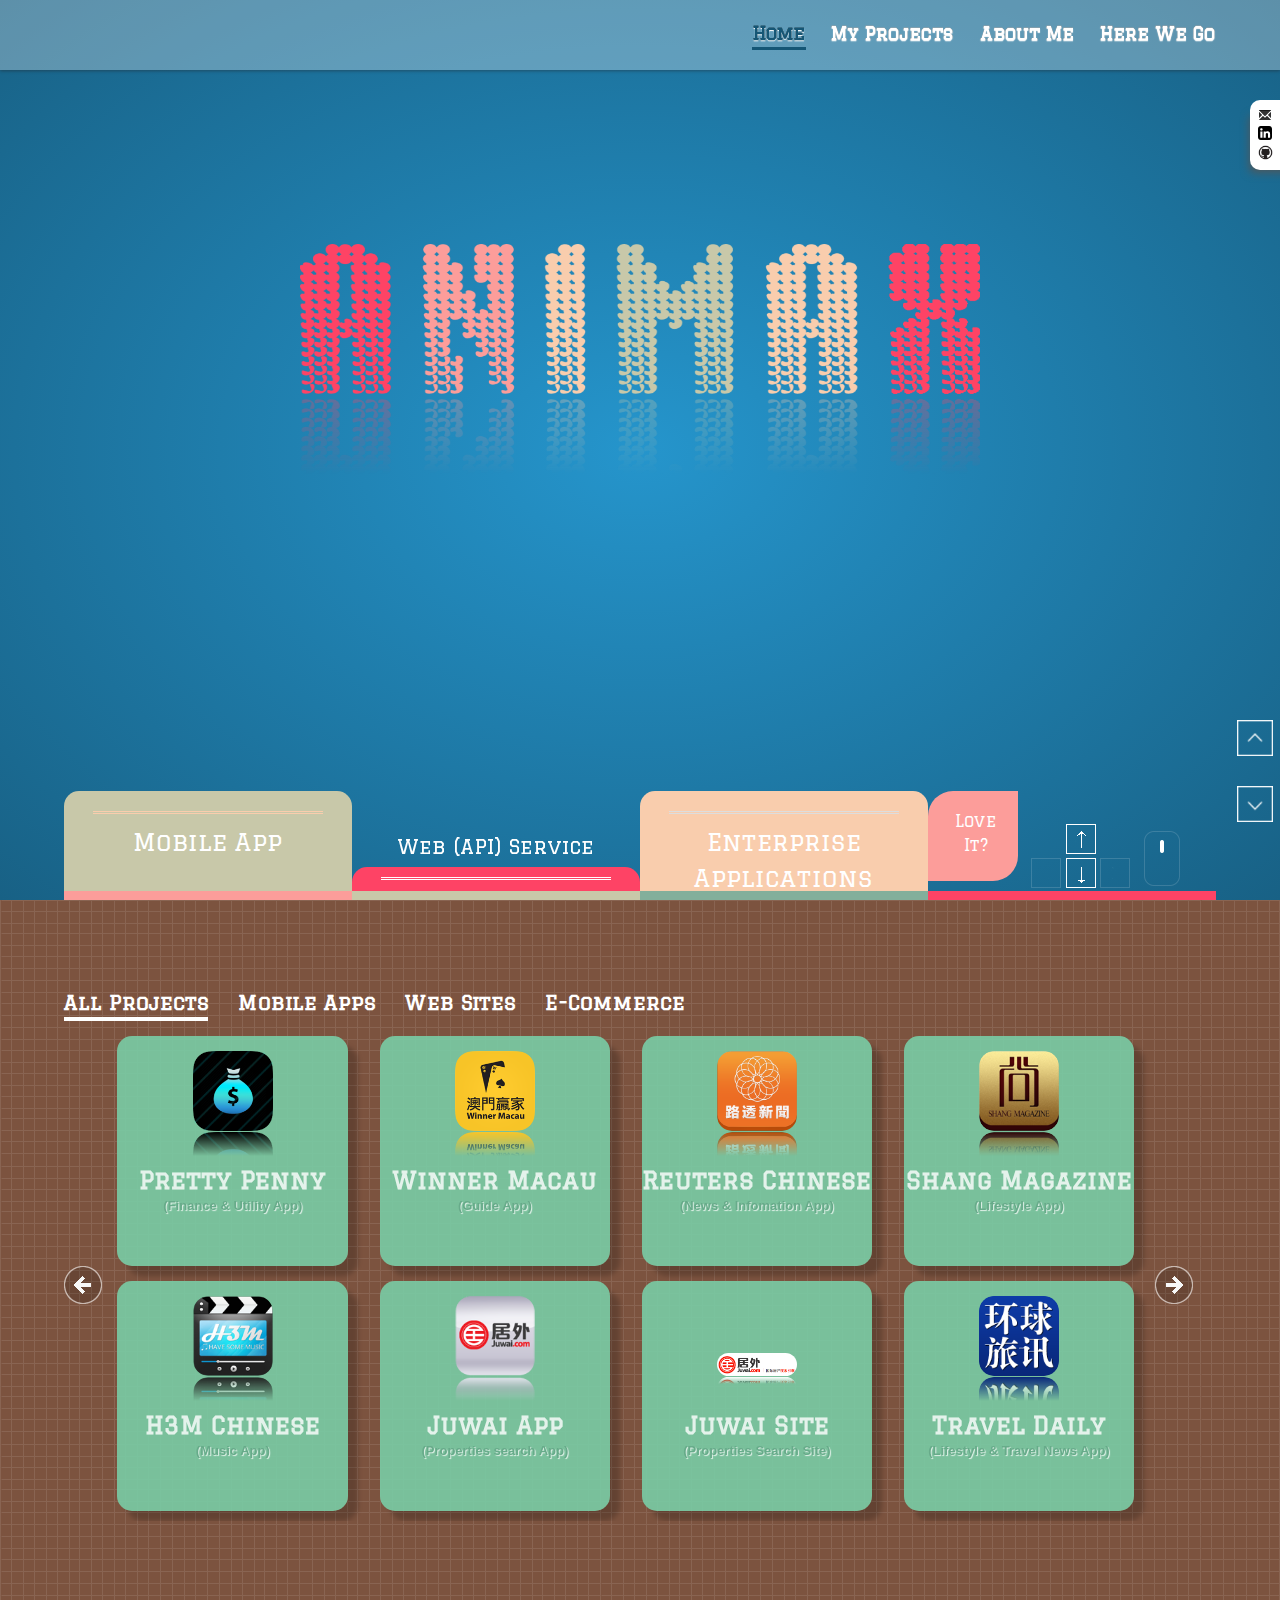
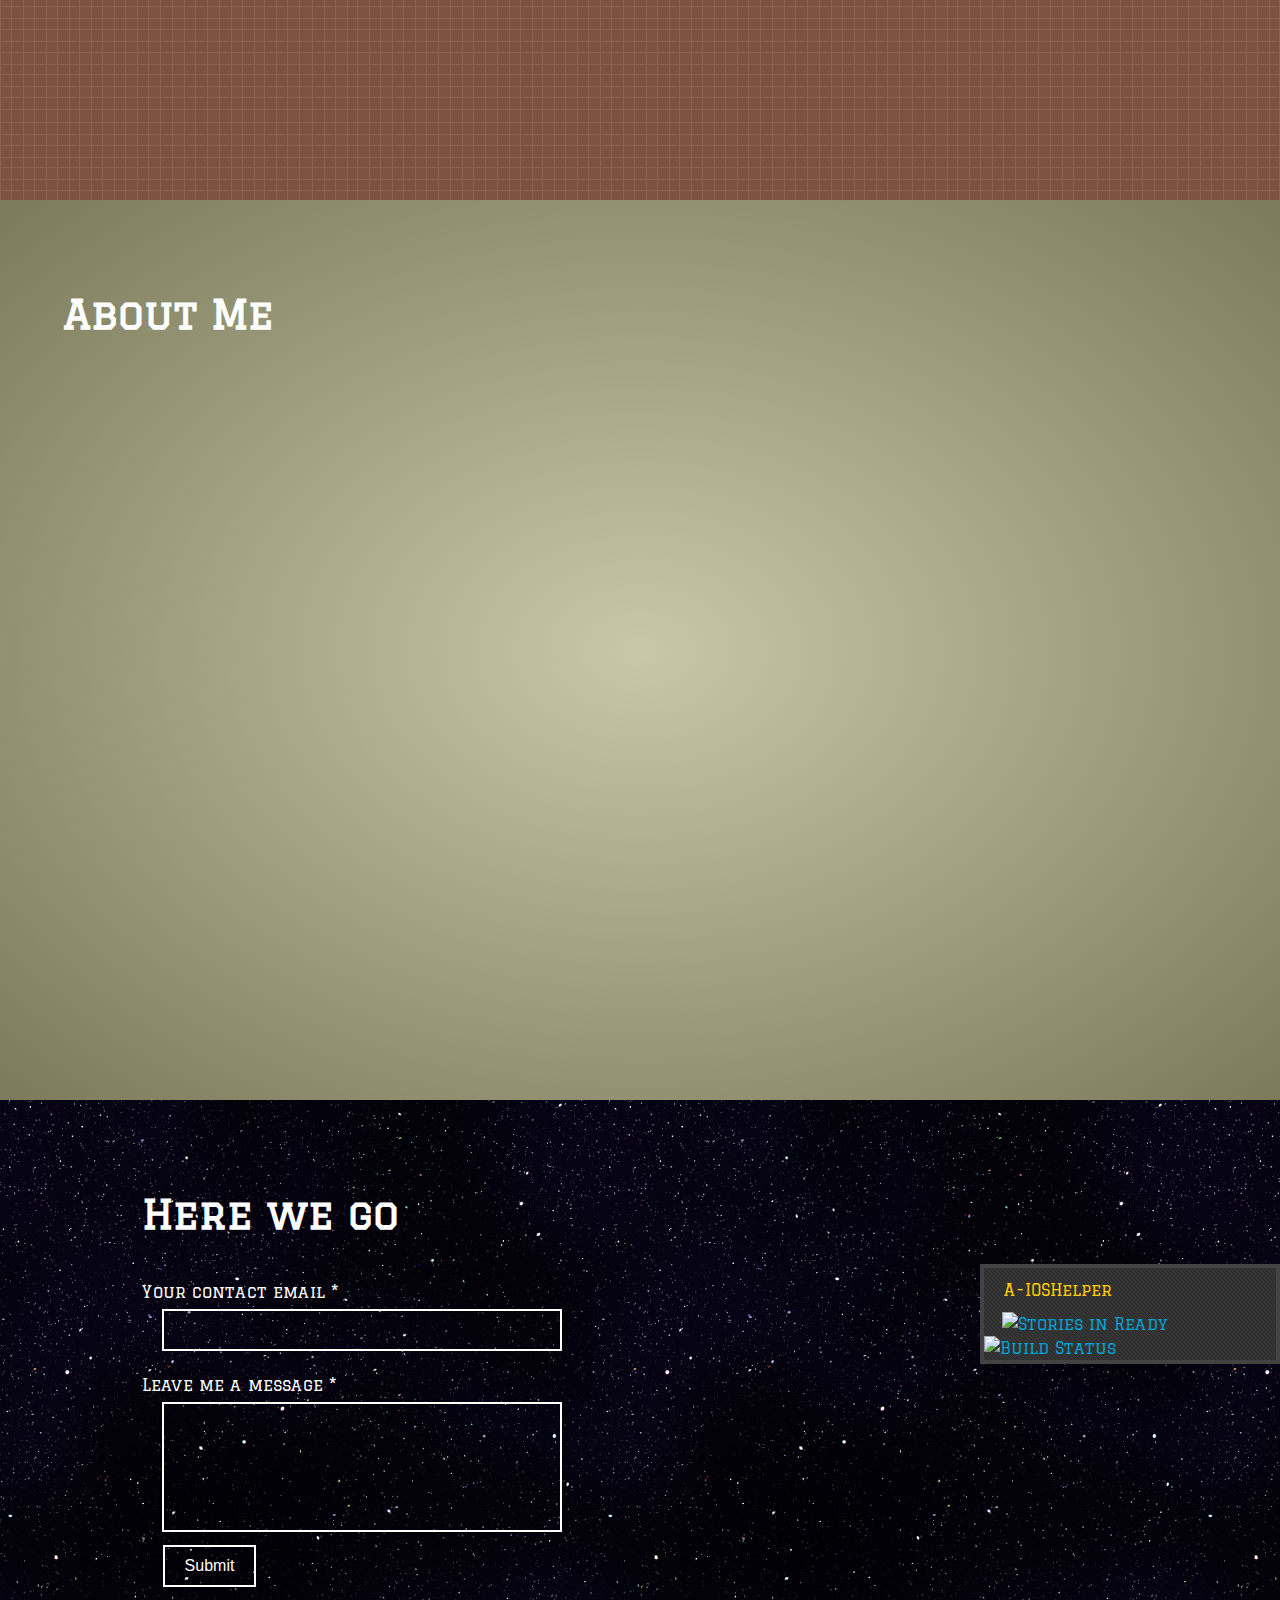
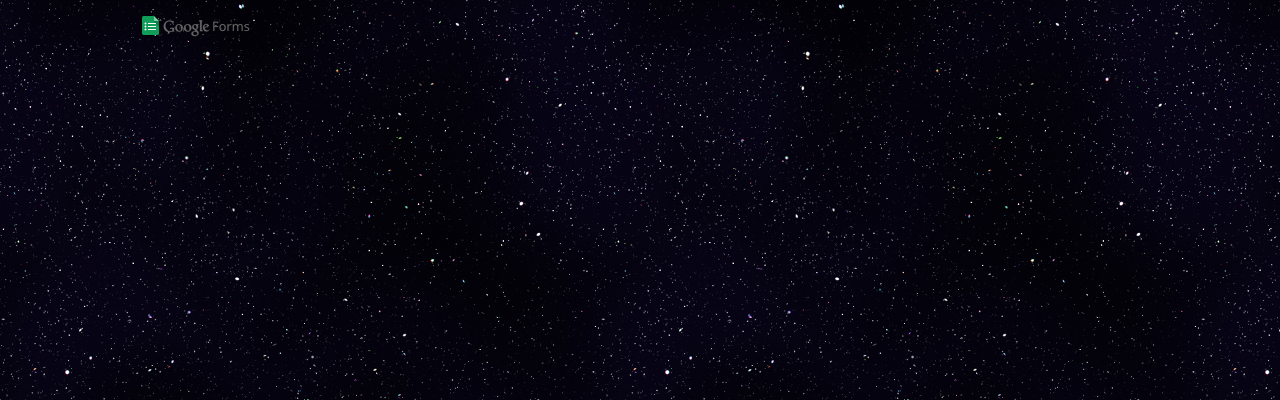
==== commit fd645257: "update" ====
--- a/index.html
+++ b/index.html
@@ -17,7 +17,7 @@
     <script src="js/jquery.mousewheel.min.js"></script>
     <script src="js/jquery.mixitup.min.js"></script>
     <script src="js/jquery.scrollto.min.js"></script>
-
+    <script src="js/unslider.min.js"></script>
     <script src="js/waypoints.min.js"></script>
 
     <script src="js/main.js"></script>
@@ -64,12 +64,12 @@
                 <div class="bottomColor">
                     <div class="item animation ItemA">
                         <div class="words">
-                            Mobile Apps
+                            Mobile App
                         </div>
                     </div>
                     <div class="item animation ItemB">
                         <div class="words">
-                            Web Applications
+                            Web (API) Service
                         </div>
                     </div>
                     <div class="item animation ItemC">
--- a/css/main.css
+++ b/css/main.css
@@ -375,7 +375,7 @@
     margin-left: 20px;
 }
 #site-nav li.selected {
-    border-bottom: solid 3px #186185;
+    border-bottom: solid 3px #155675;
 }
 #site-nav li a {
     padding: 0 1px;
@@ -391,7 +391,7 @@
     transition: color .2s linear, font-weight .2s linear;
 }
 #site-nav li.selected a {
-    color: #186185;
+    color: #155675;
 }
 #site-nav li a:hover {
     color: #18759b;
@@ -719,6 +719,7 @@
     border-top: none;
     border-bottom: #FFF double 3px;
     padding-bottom: 15px;
+    font-size: 20px;
 }
 section#home .bottomColor div.ItemC {
     background-color: rgb(249, 205, 173);
@@ -781,7 +782,7 @@
 section#home .bottomColor div.ItemD .item2 .likeConver {
     padding-left: 25px;
     padding-top: 20%;
-    font-size: 18px;
+    font-size: 16px;
     color: #FFF;
     font-family: 'Graduate', cursive;
     width: 70px;
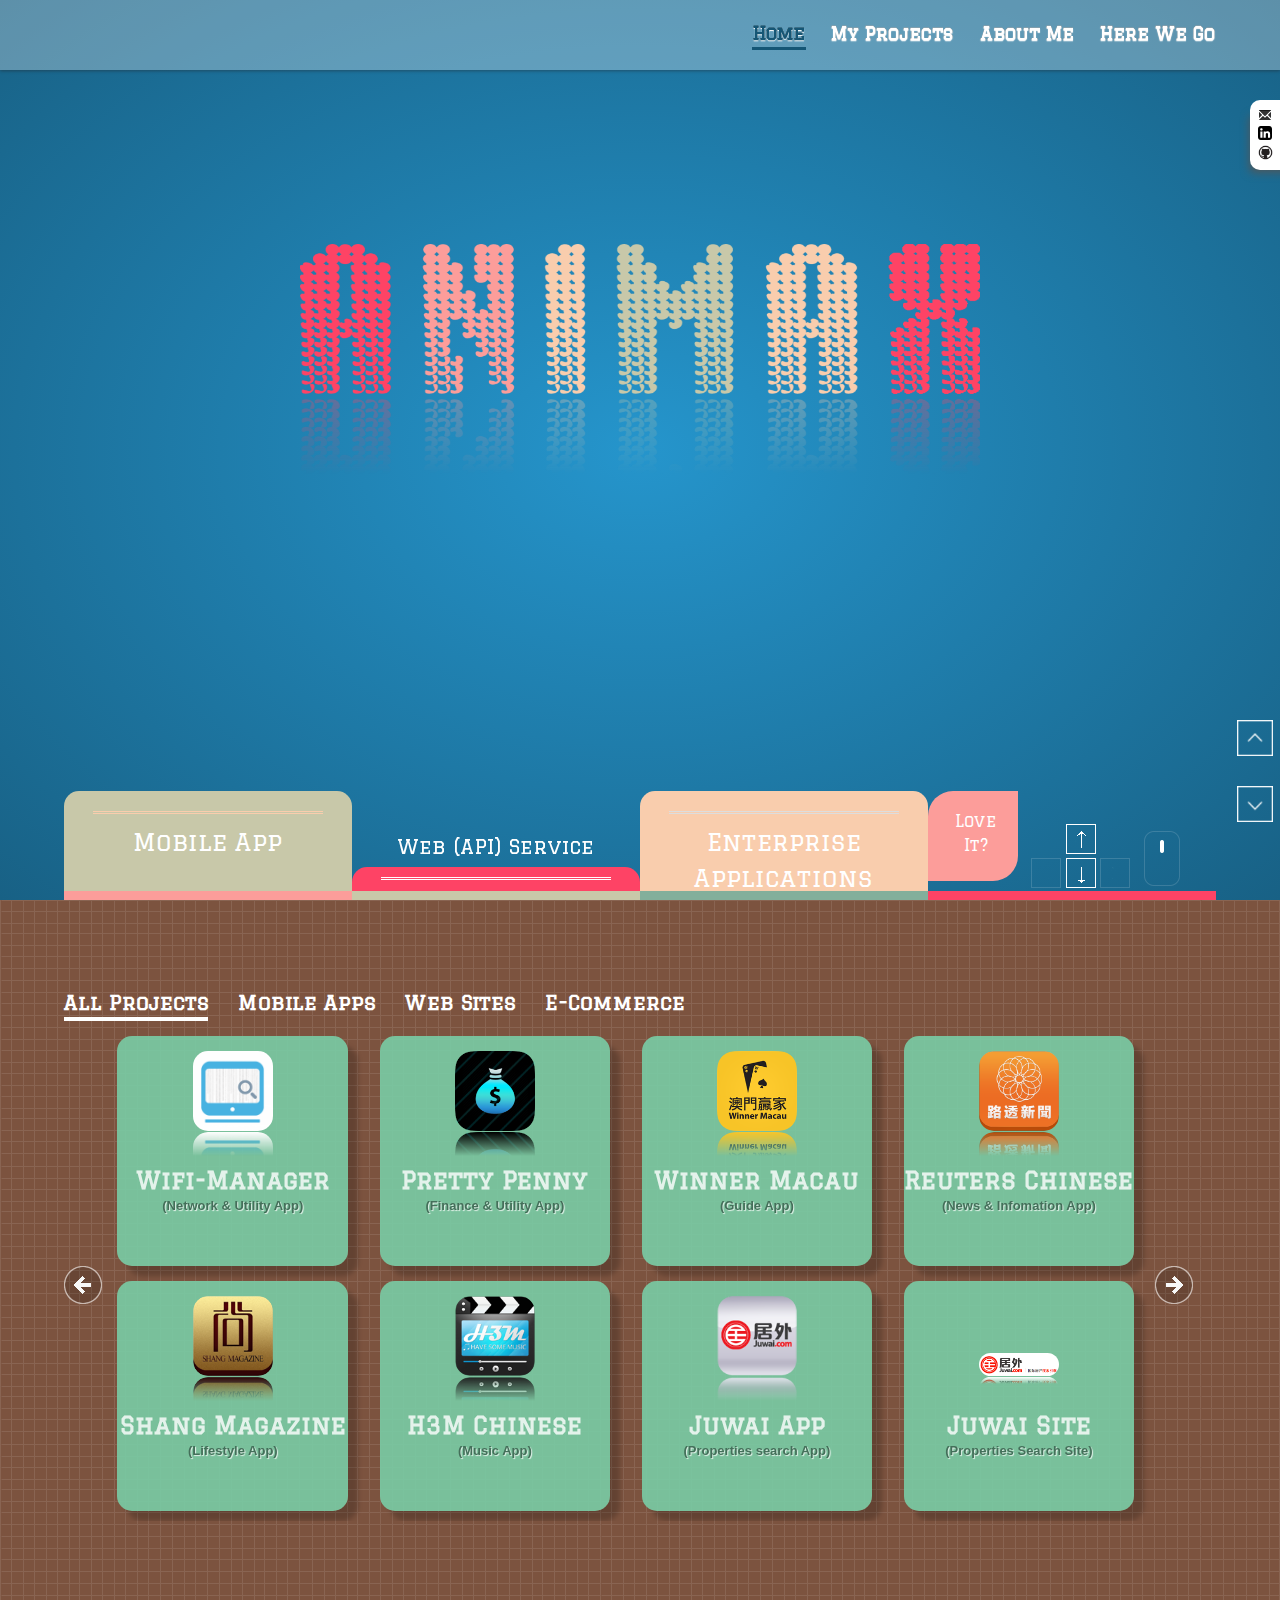
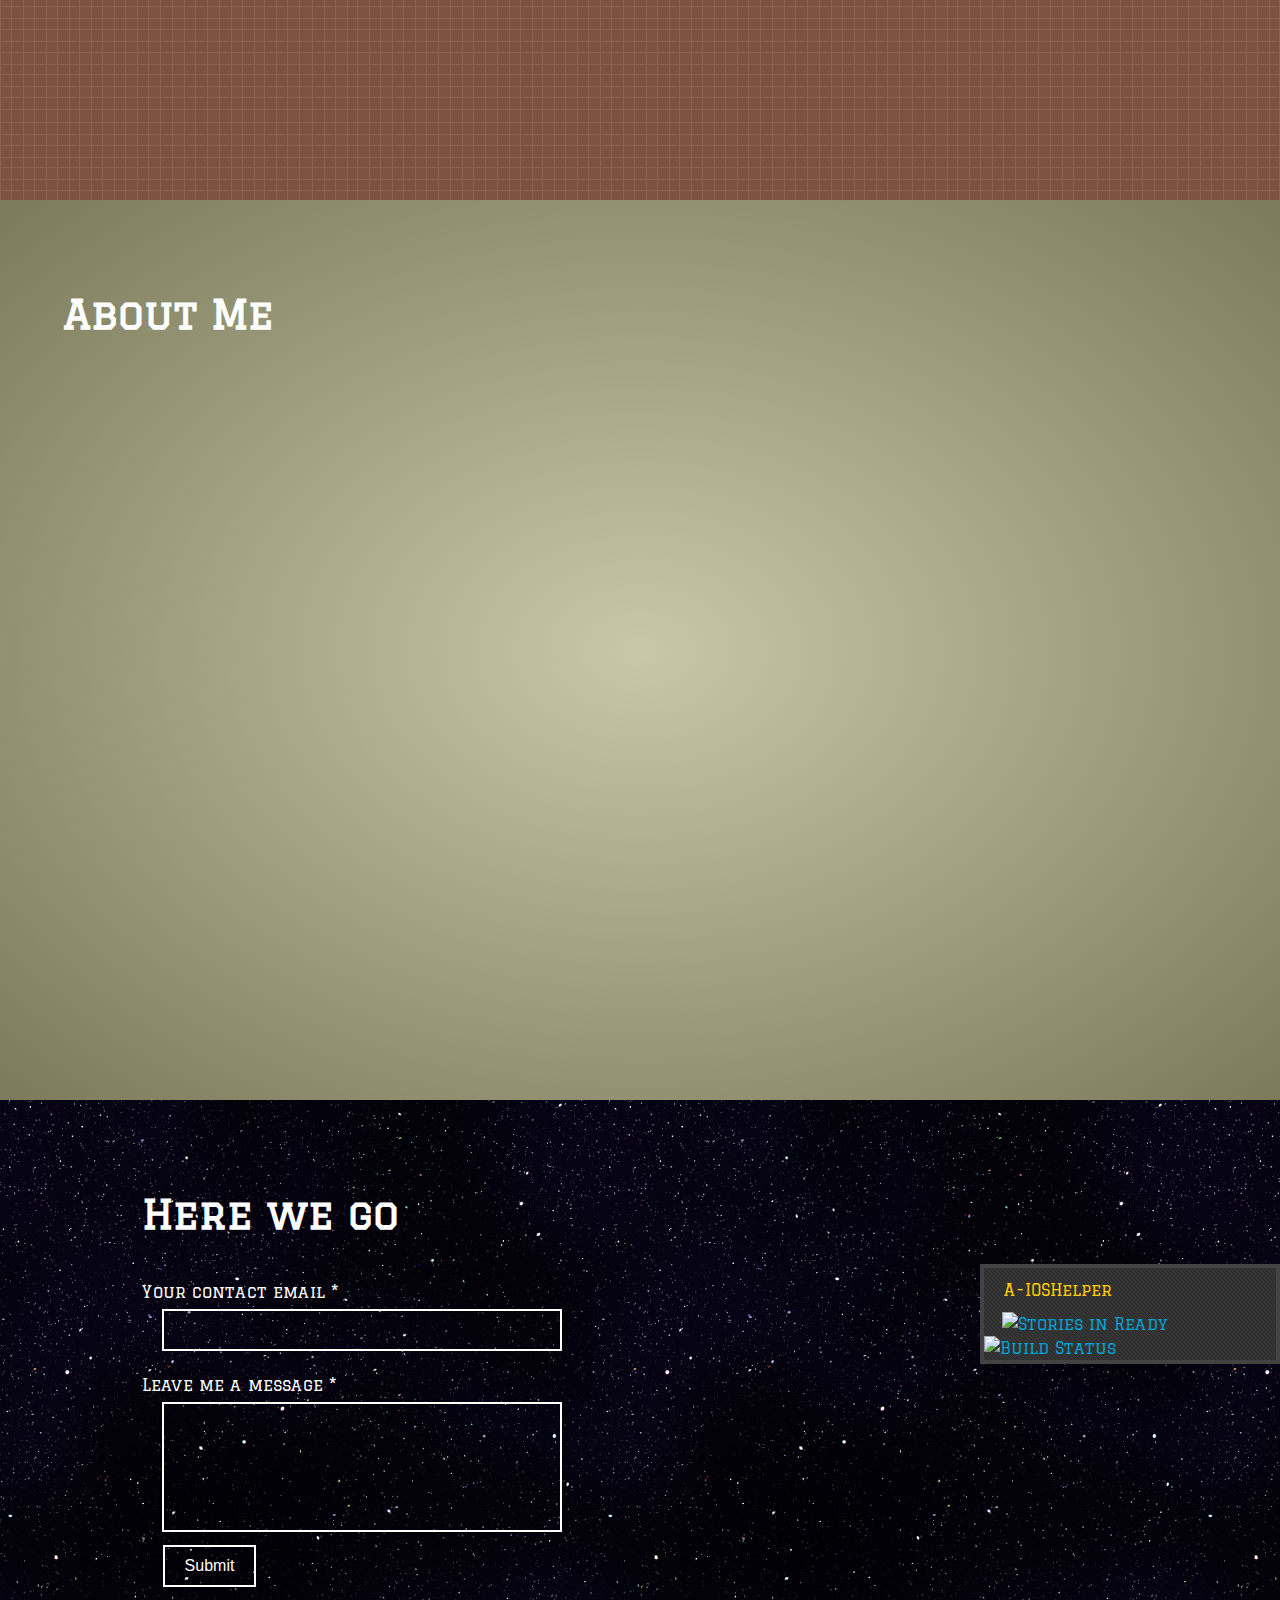
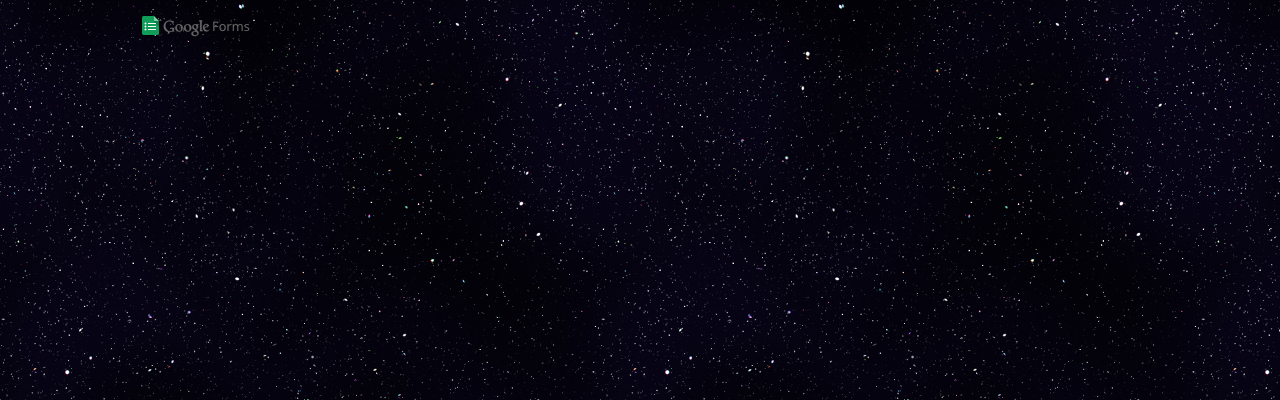
==== commit c1e5f041: "Update exit detail page by click on background" ====
--- a/index.html
+++ b/index.html
@@ -114,6 +114,16 @@
                         </div>
                         <div class="category-content">
                             <ul class="project-menu">
+                                <li class="mix category_apps">
+                                    <div link="#detail_wifi_manager">
+                                        <span class="project-icon"><img src="img/Icon/wifi_manager.png"></span>
+                                        <div class="project-content">
+                                            <h2 class="project-main">Wifi-Manager</h2>
+                                            <h3 class="project-sub">(Network & Utility App)</h3>
+                                        </div>
+                                    </div>
+                                </li>
+
 								<li class="mix category_apps">
 									<div link="#detail_pretty_penny">
 										<span class="project-icon"><img src="img/Icon/pretty_penny.png"></span>
--- a/css/main.css
+++ b/css/main.css
@@ -963,7 +963,7 @@
 section#works div.category .project-sub {
     text-align: center;
     font-size: 13px;
-    color: #63A686;
+    color: #375C4A;
     text-shadow: 1px 1px 1px #fff;
     line-height: 20px;
     opacity: 0.8;
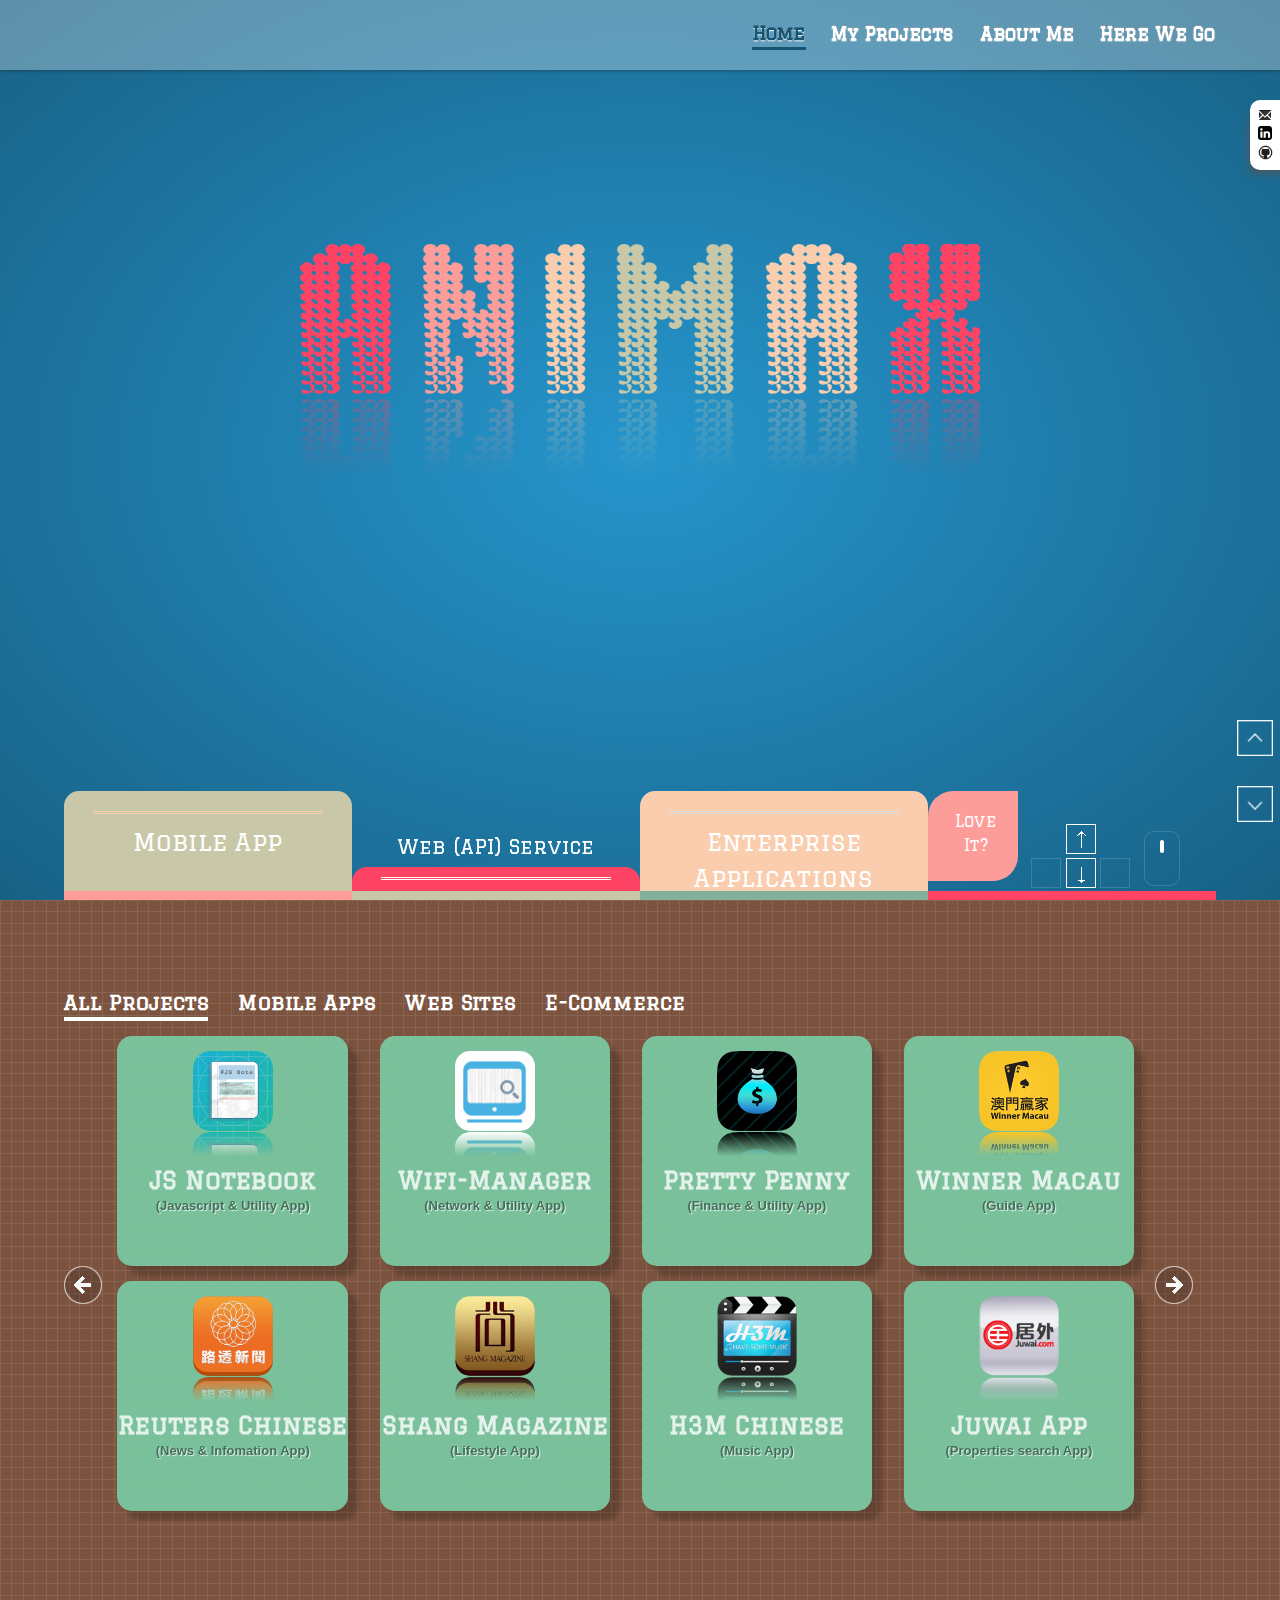
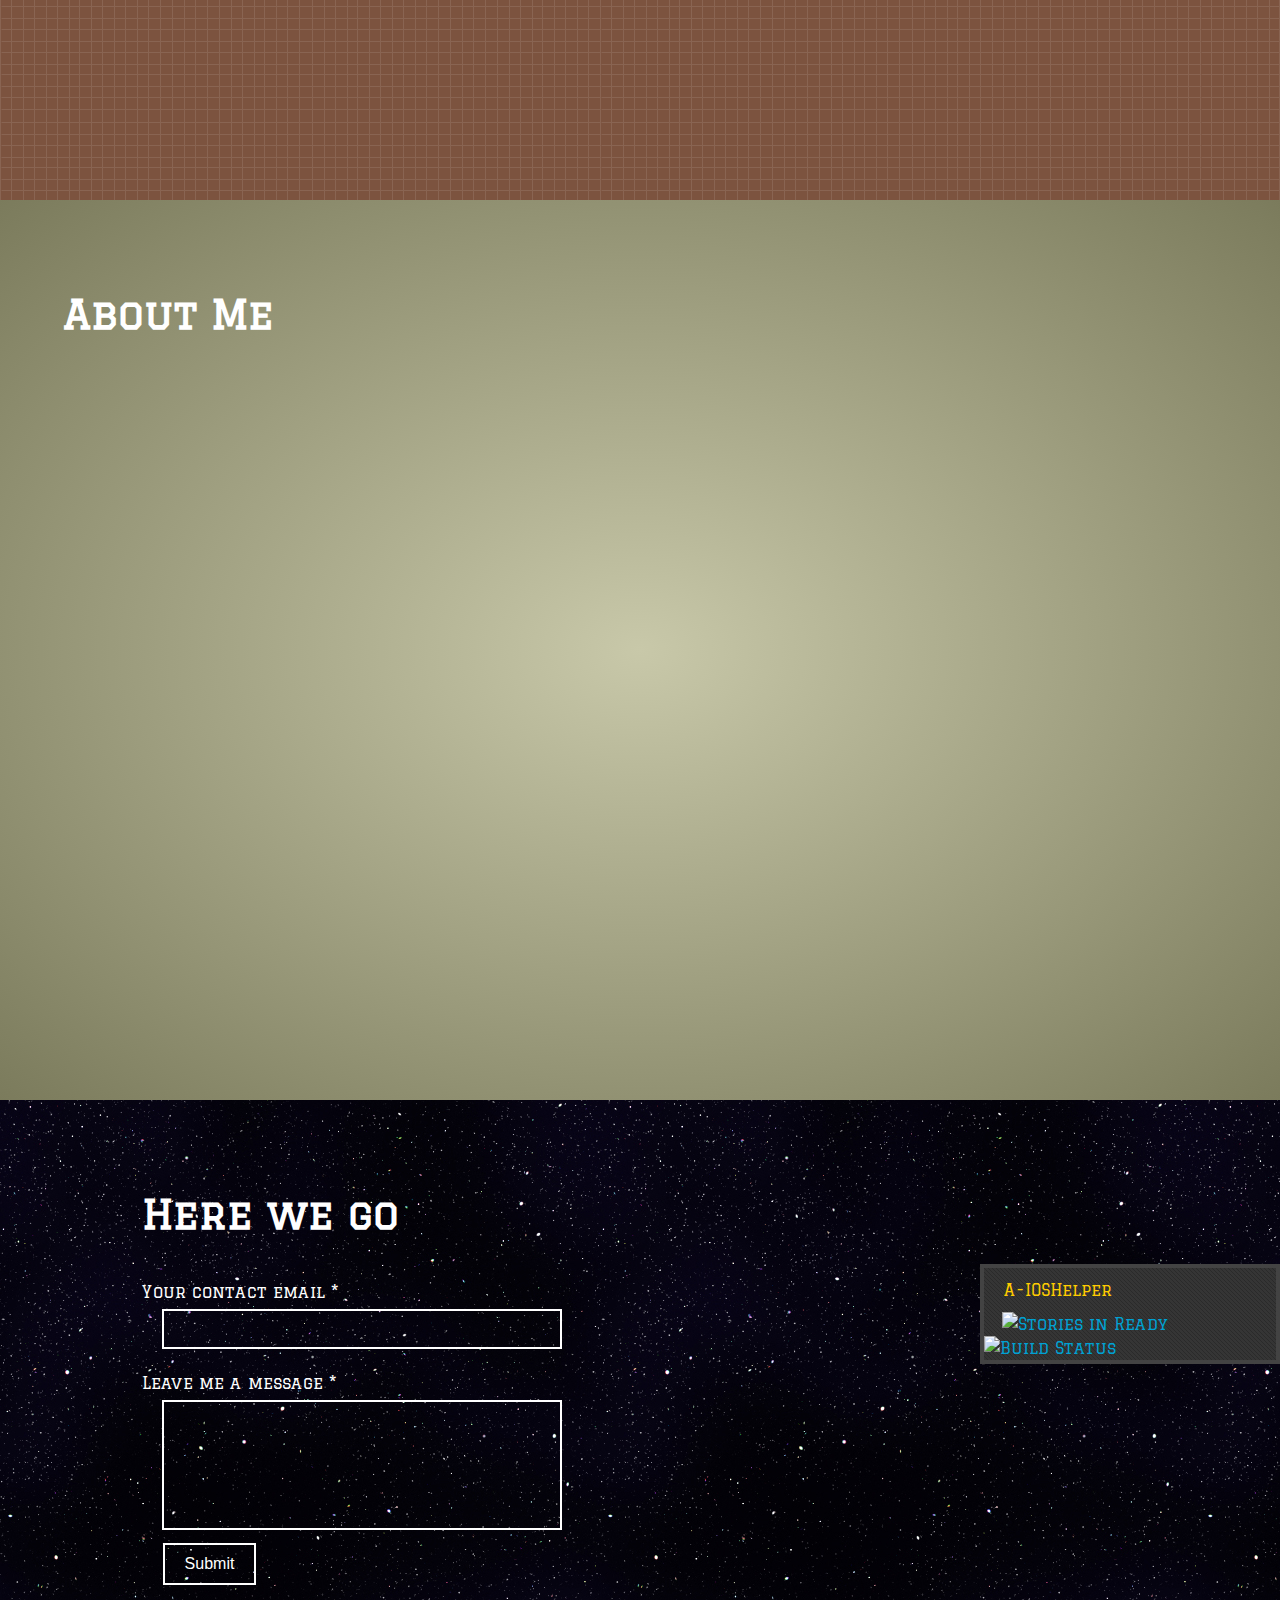
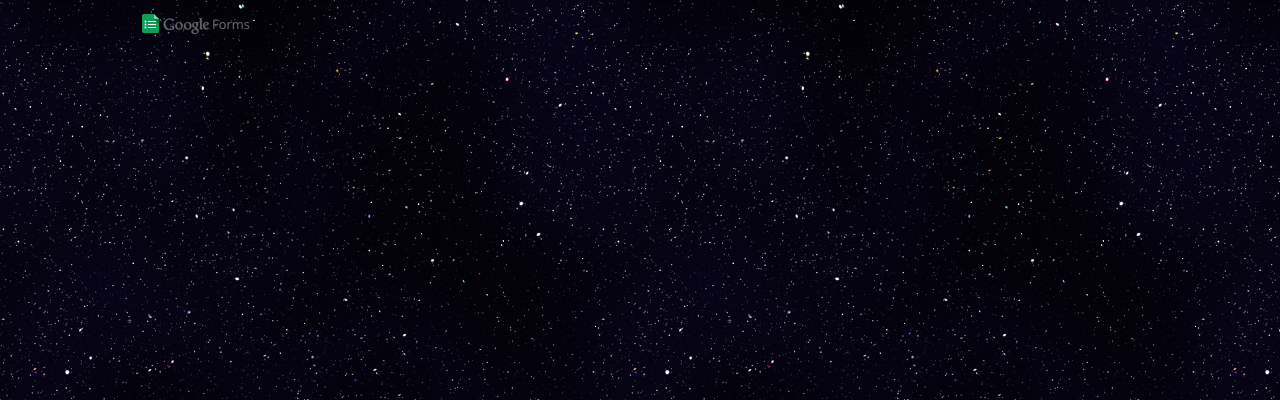
==== commit 833281b6: "Add JSNotebook" ====
--- a/index.html
+++ b/index.html
@@ -9,7 +9,7 @@
     <meta name="keywords" content="Developer, iOS, PHP, Asp.net, C#">
     <meta name="viewport" content="width=device-width, initial-scale=1, maximum-scale=1">
     <meta name="author" content="Animax!" />
-	
+
     <link rel="stylesheet" href="css/main.css">
     <link rel="shortcut icon" href="favicon.ico" />
 
@@ -114,6 +114,16 @@
                         </div>
                         <div class="category-content">
                             <ul class="project-menu">
+                              <li class="mix category_apps">
+                                <div link="#detail_jsnotebook">
+                                  <span class="project-icon"><img src="img/Icon/jsNotebook.png"></span>
+                                  <div class="project-content">
+                                    <h2 class="project-main">JS Notebook</h2>
+                                    <h3 class="project-sub">(Javascript & Utility App)</h3>
+                                  </div>
+                                </div>
+                              </li>
+
                                 <li class="mix category_apps">
                                     <div link="#detail_wifi_manager">
                                         <span class="project-icon"><img src="img/Icon/wifi_manager.png"></span>
@@ -124,15 +134,15 @@
                                     </div>
                                 </li>
 
-								<li class="mix category_apps">
-									<div link="#detail_pretty_penny">
-										<span class="project-icon"><img src="img/Icon/pretty_penny.png"></span>
-										<div class="project-content">
-											<h2 class="project-main">Pretty Penny</h2>
-											<h3 class="project-sub">(Finance & Utility App)</h3>
-										</div>
-									</div>
-								</li>
+                								<li class="mix category_apps">
+                									<div link="#detail_pretty_penny">
+                										<span class="project-icon"><img src="img/Icon/pretty_penny.png"></span>
+                										<div class="project-content">
+                											<h2 class="project-main">Pretty Penny</h2>
+                											<h3 class="project-sub">(Finance & Utility App)</h3>
+                										</div>
+                									</div>
+                								</li>
                                 <li class="mix category_apps">
                                     <div link="#detail_winnerMacau">
                                         <span class="project-icon"><img src="img/Icon/winnerMacau.png"></span>
@@ -407,7 +417,7 @@
                                     Taking Master's degree in US
                                 </p>
                                 <p class="resume-sub">
-                                    Information Technology and Management (ITM) 
+                                    Information Technology and Management (ITM)
                                 </p>
                             </div>
                             <div class="block" resume-start="7.0" resume-last="1.08" resume-height="94" style="z-index: 1">
@@ -446,7 +456,7 @@
                                                 <input type="email" name="entry.1172214625" value="" class="ss-q-short" id="entry_1172214625" dir="auto" aria-label="Email  Please enter your email address :)" aria-required="true" required="" title="Please enter your email address :)">
                                             </div></div></div> <div class="ss-form-question errorbox-good" role="listitem">
                                             <div dir="ltr" class="ss-item ss-item-required ss-paragraph-text"><div class="ss-form-entry">
-                                                <label class="ss-q-item-label" for="entry_1380897247"><div class="ss-q-title">Leave me a message 
+                                                <label class="ss-q-item-label" for="entry_1380897247"><div class="ss-q-title">Leave me a message
                                                     <label for="itemView.getDomIdToLabel()" aria-label="(Required field)"></label>
                                                     <span class="ss-required-asterisk" aria-hidden="true">*</span></div>
                                                     <div class="ss-q-help ss-secondary-text" dir="ltr"></div></label>
@@ -478,7 +488,7 @@
                                     <a href="https://travis-ci.org/Animaxx/A-IOSHelper" target="_blank"><img src="https://travis-ci.org/Animaxx/A-IOSHelper.svg?branch=master" alt="Build Status"></a>
                                     </span>
                                 </div>
-                                <p class="content animation">This is a scaffold library and the aid of the project is providing all foundation functions for IOS developer to build app easier. 
+                                <p class="content animation">This is a scaffold library and the aid of the project is providing all foundation functions for IOS developer to build app easier.
                                 </p>
                                 <div class="buttonBoxs animation">
                                     <a href="https://github.com/Animaxx/A-IOSHelper">View On GitHub</a>
@@ -529,4 +539,4 @@
     </script>
 </body>
 
-</html>+</html>
--- a/css/main.css
+++ b/css/main.css
@@ -1428,9 +1428,10 @@
 section#herewego div.content_form div.second_column {
     float: left;
 }
-section#herewego div.content_form input[type=text] {
-    width: 400px;
-    height: 30px;
+section#herewego div.content_form input[type=text],
+section#herewego div.content_form input[type=email] {
+    width: 300px;
+    height: 40px;
     margin-top: 5px;
 }
 section#herewego div.content_form textarea {
@@ -1474,6 +1475,117 @@
 section#herewego #submit_area {
     display: none;
 }
+
+/**************************************/
+
+
+section#appSupport {
+    padding-top: 10px;
+    color: #666;
+}
+section#appSupport input, 
+section#appSupport textarea {
+    background: transparent;
+    border: solid 2px #000;
+    -moz-border-radius: 0;
+    -webkit-border-radius: 0;
+    border-radius: 0;
+    -webkit-appearance: none;
+    padding: 10px 20px;
+    color: #666;
+    resize: none;
+    margin-bottom: 12px;
+}
+
+section#appSupport h1{
+    margin: 20px;
+    color: #000;
+}
+section#appSupport h1 img {
+    width: 45px;
+    height: 45px;
+    margin-bottom: -8px;
+    border-radius: 8px;
+}
+section#appSupport div.explain{
+    margin: 20px;
+    margin-bottom: 50px;
+    font-family: 'OpenSansLight', "Helvetica Neue", Helvetica, Arial, sans-serif;
+    font-weight: normal;
+    font-size: 18px;
+}
+section#appSupport div.content_form {
+    font-family: 'Graduate', cursive;
+    padding-top: 0px;
+}
+section#appSupport div.content_form div.line {
+    width: 100%;
+    height: 40px;
+    margin-left: 50px;
+    line-height: 40px;
+}
+section#appSupport div.content_form div.multiline {
+    width: 100%;
+    height: 140px;
+    margin-left: 50px;
+    line-height: 40px;
+}
+section#appSupport div.content_form div.first_column {
+    width: 235px;
+    float: left;
+}
+section#appSupport div.content_form div.second_column {
+    float: left;
+}
+section#appSupport div.content_form input[type=text],
+section#appSupport div.content_form input[type=email] {
+    width: 300px;
+    height: 40px;
+    margin-top: 5px;
+}
+section#appSupport div.content_form textarea {
+    width: 400px;
+    height: 130px;
+    margin-top: 5px;
+}
+section#appSupport div.content_form button {
+    width: 100px;
+    height: 30px;
+    color: #FFF;
+    background: rgb(252, 157, 154);
+}
+section#appSupport div.content_form .require {
+    color: #F00;
+}
+section#appSupport li.ss-choice-item {
+    display: inline;
+    list-style-type: none;
+}
+section#appSupport div.content_form {
+    margin-left: 20px;
+}
+section#appSupport input.ss-q-short {
+    margin-left: 20px;
+}
+section#appSupport textarea {
+    margin-left: 20px;
+}
+section#appSupport #ss-submit {
+    margin-left: 20px;
+}
+section#appSupport .ss-q-title {
+    margin-top: 10px;
+}
+section#appSupport #googleForm_thanks {
+    margin-top: 10px;
+    margin-bottom: 20px;
+    display: none;
+}
+section#appSupport #submit_area {
+    display: none;
+}
+
+
 /****** Animation **********/
 
 @-webkit-keyframes bounce {
